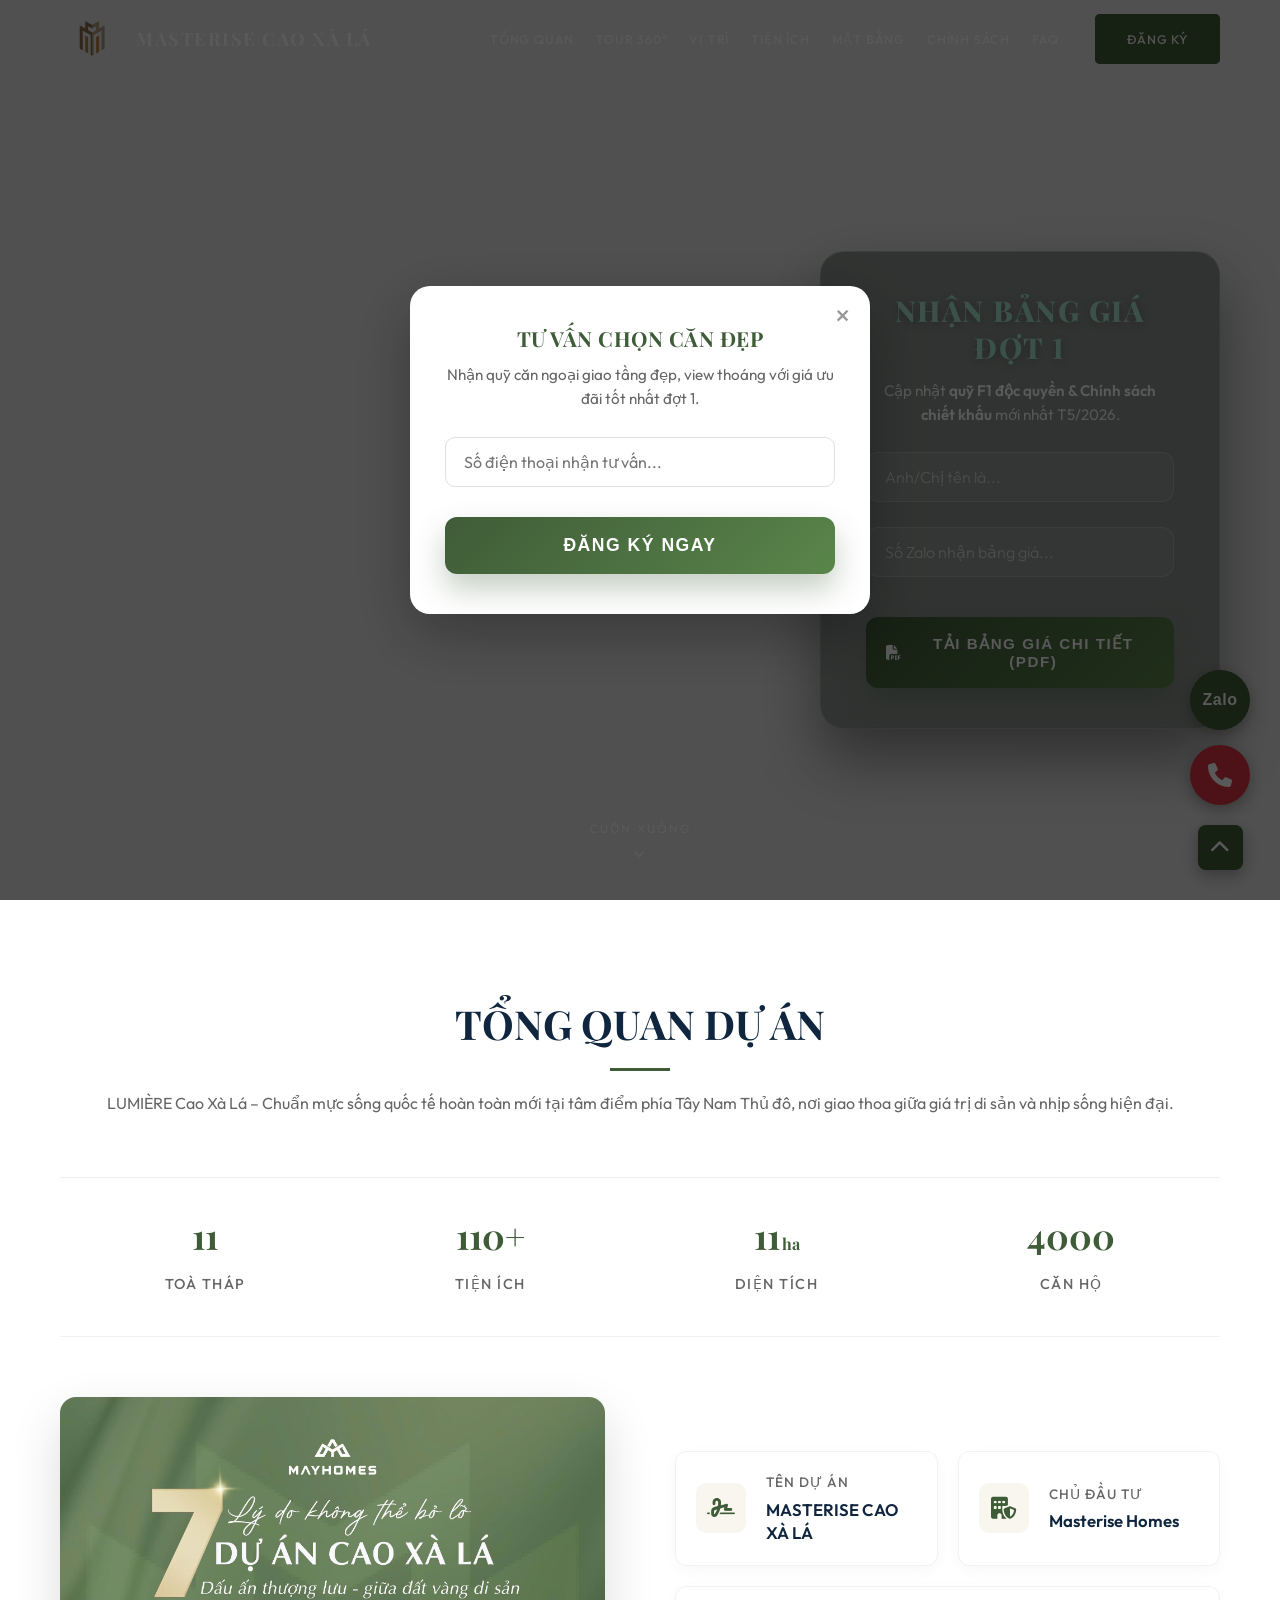
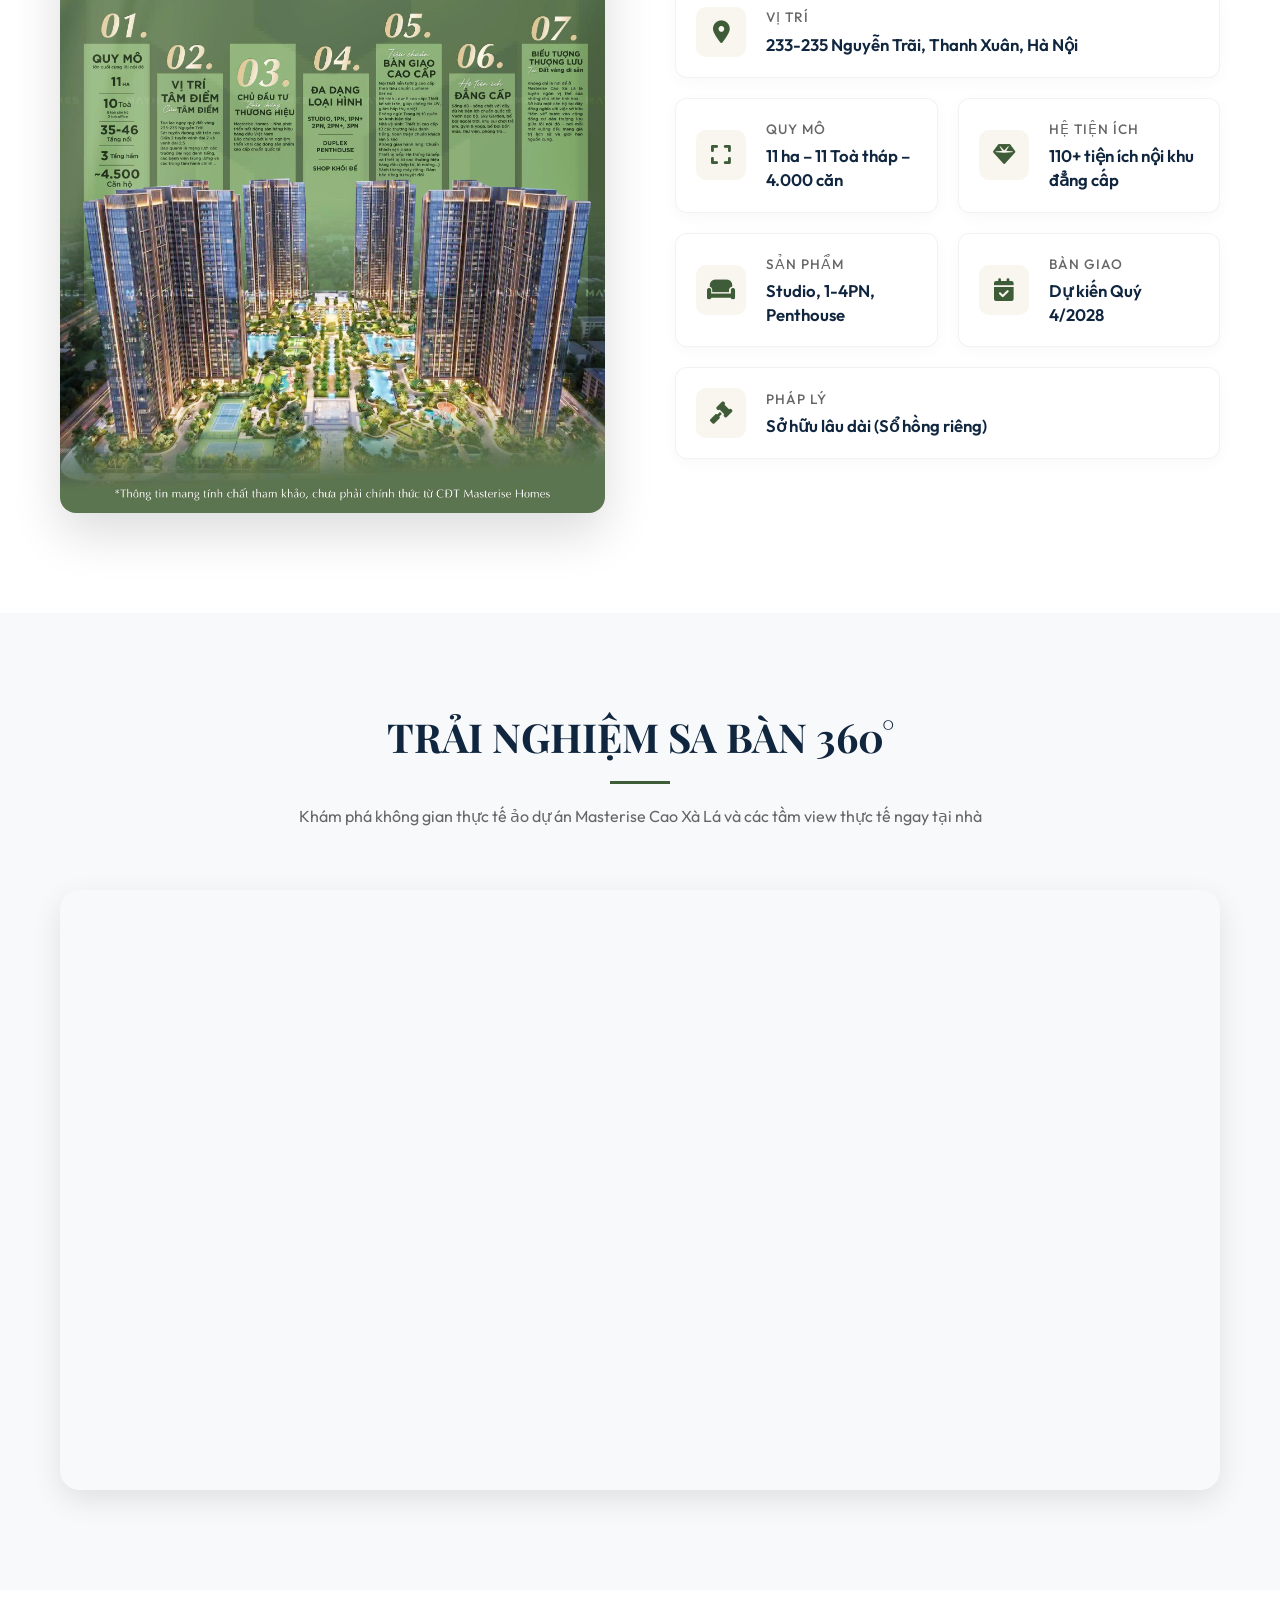
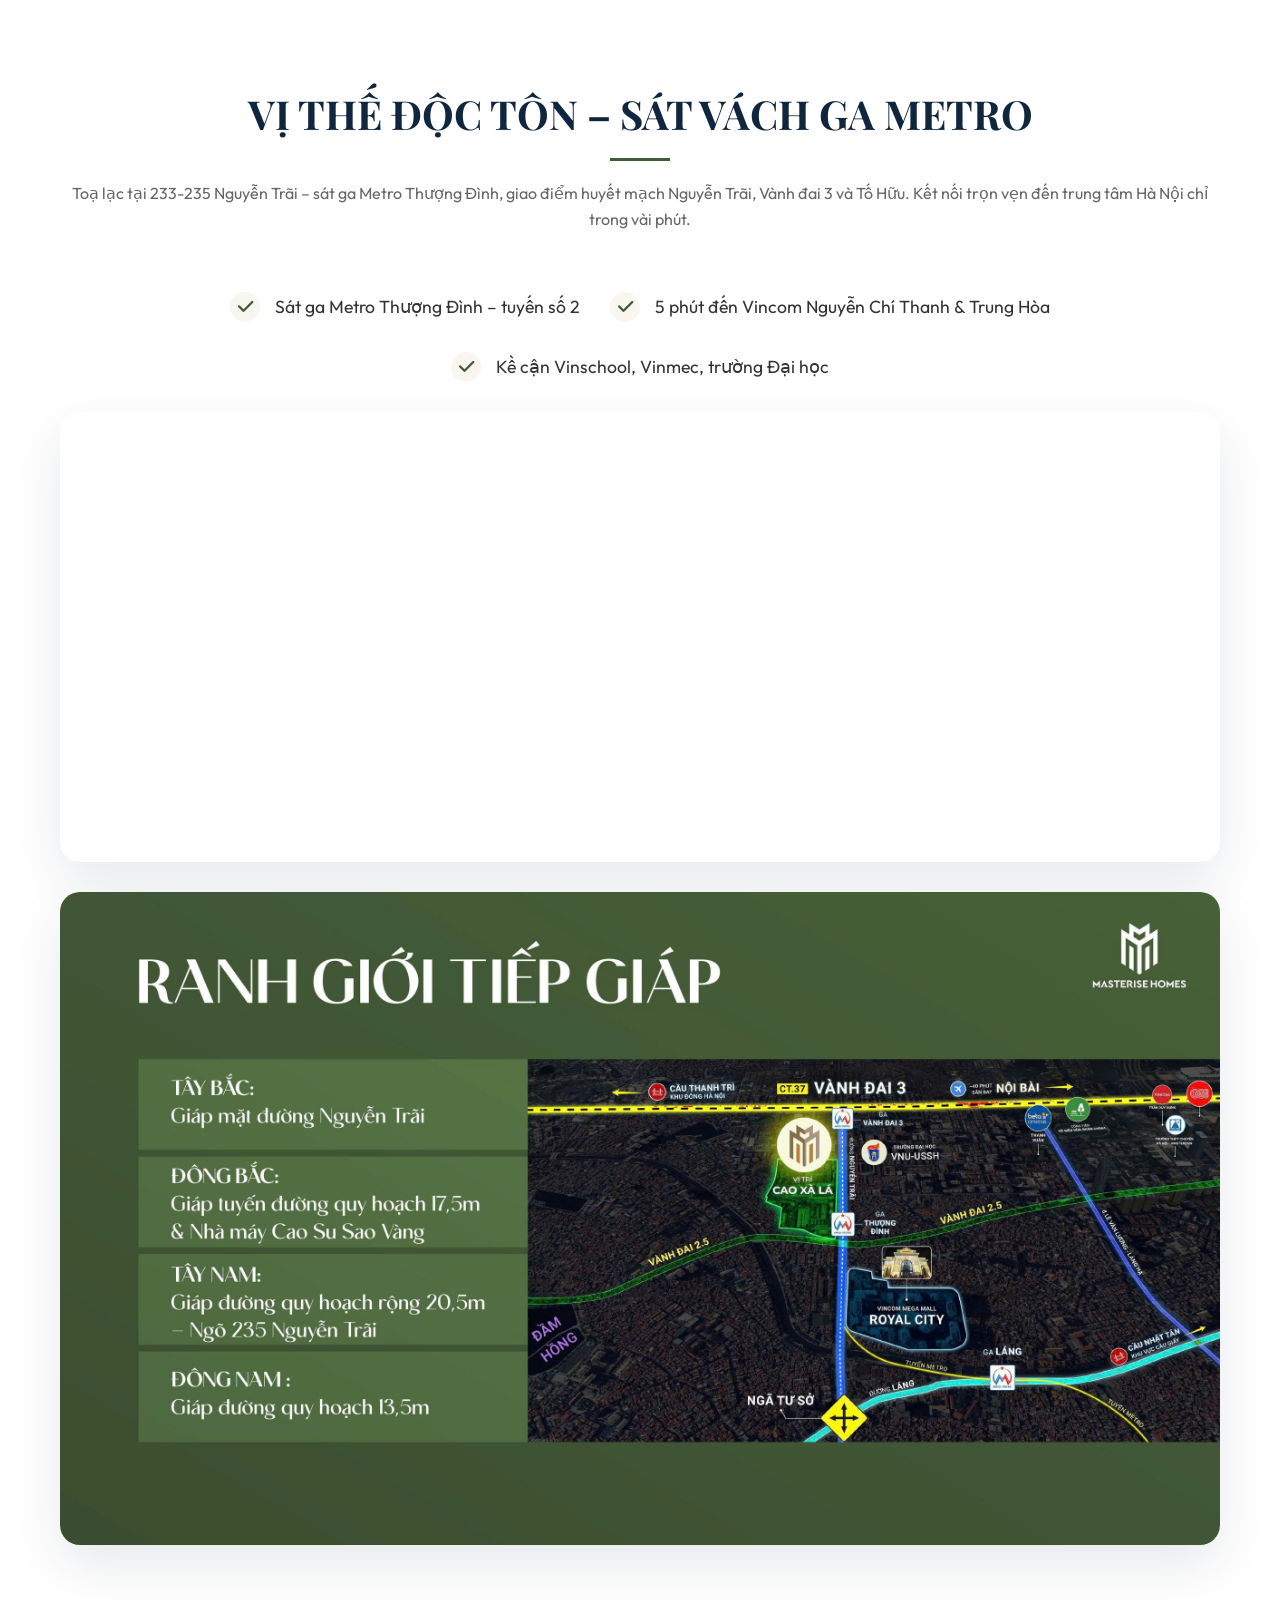
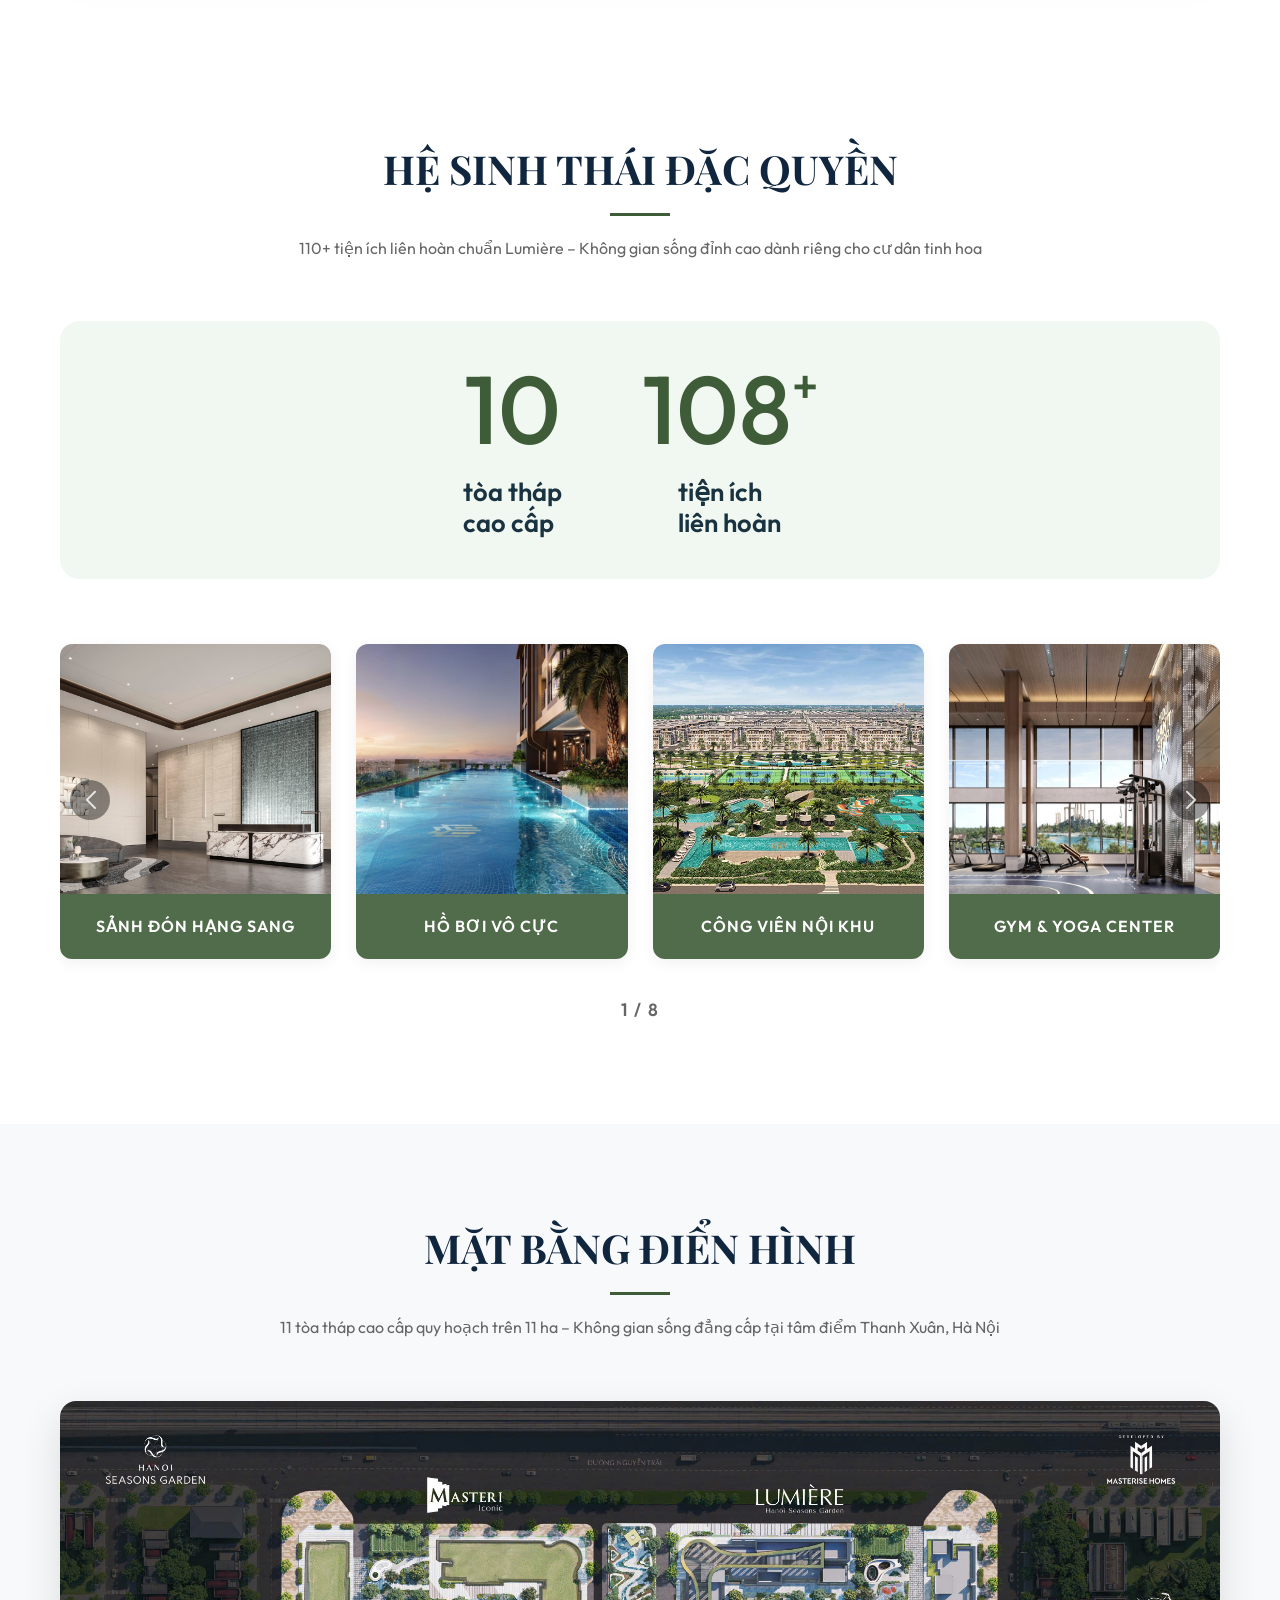
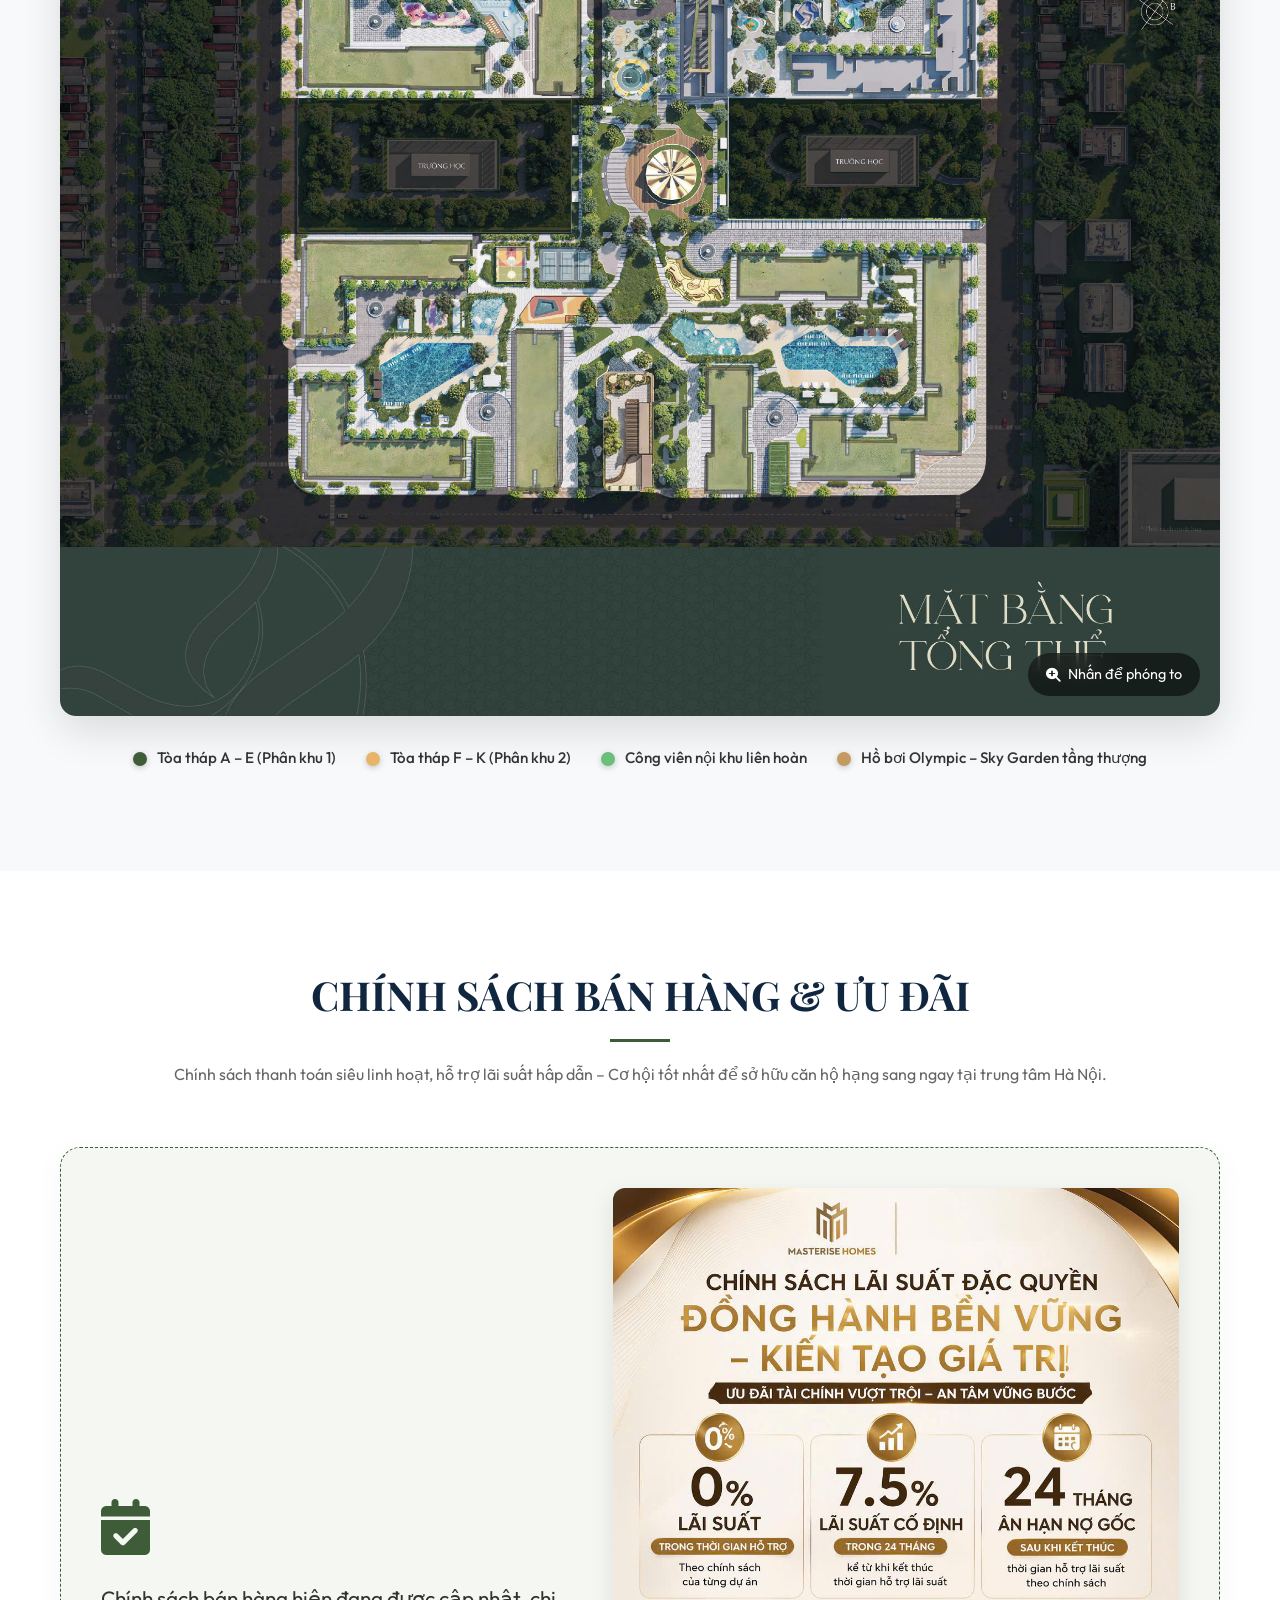
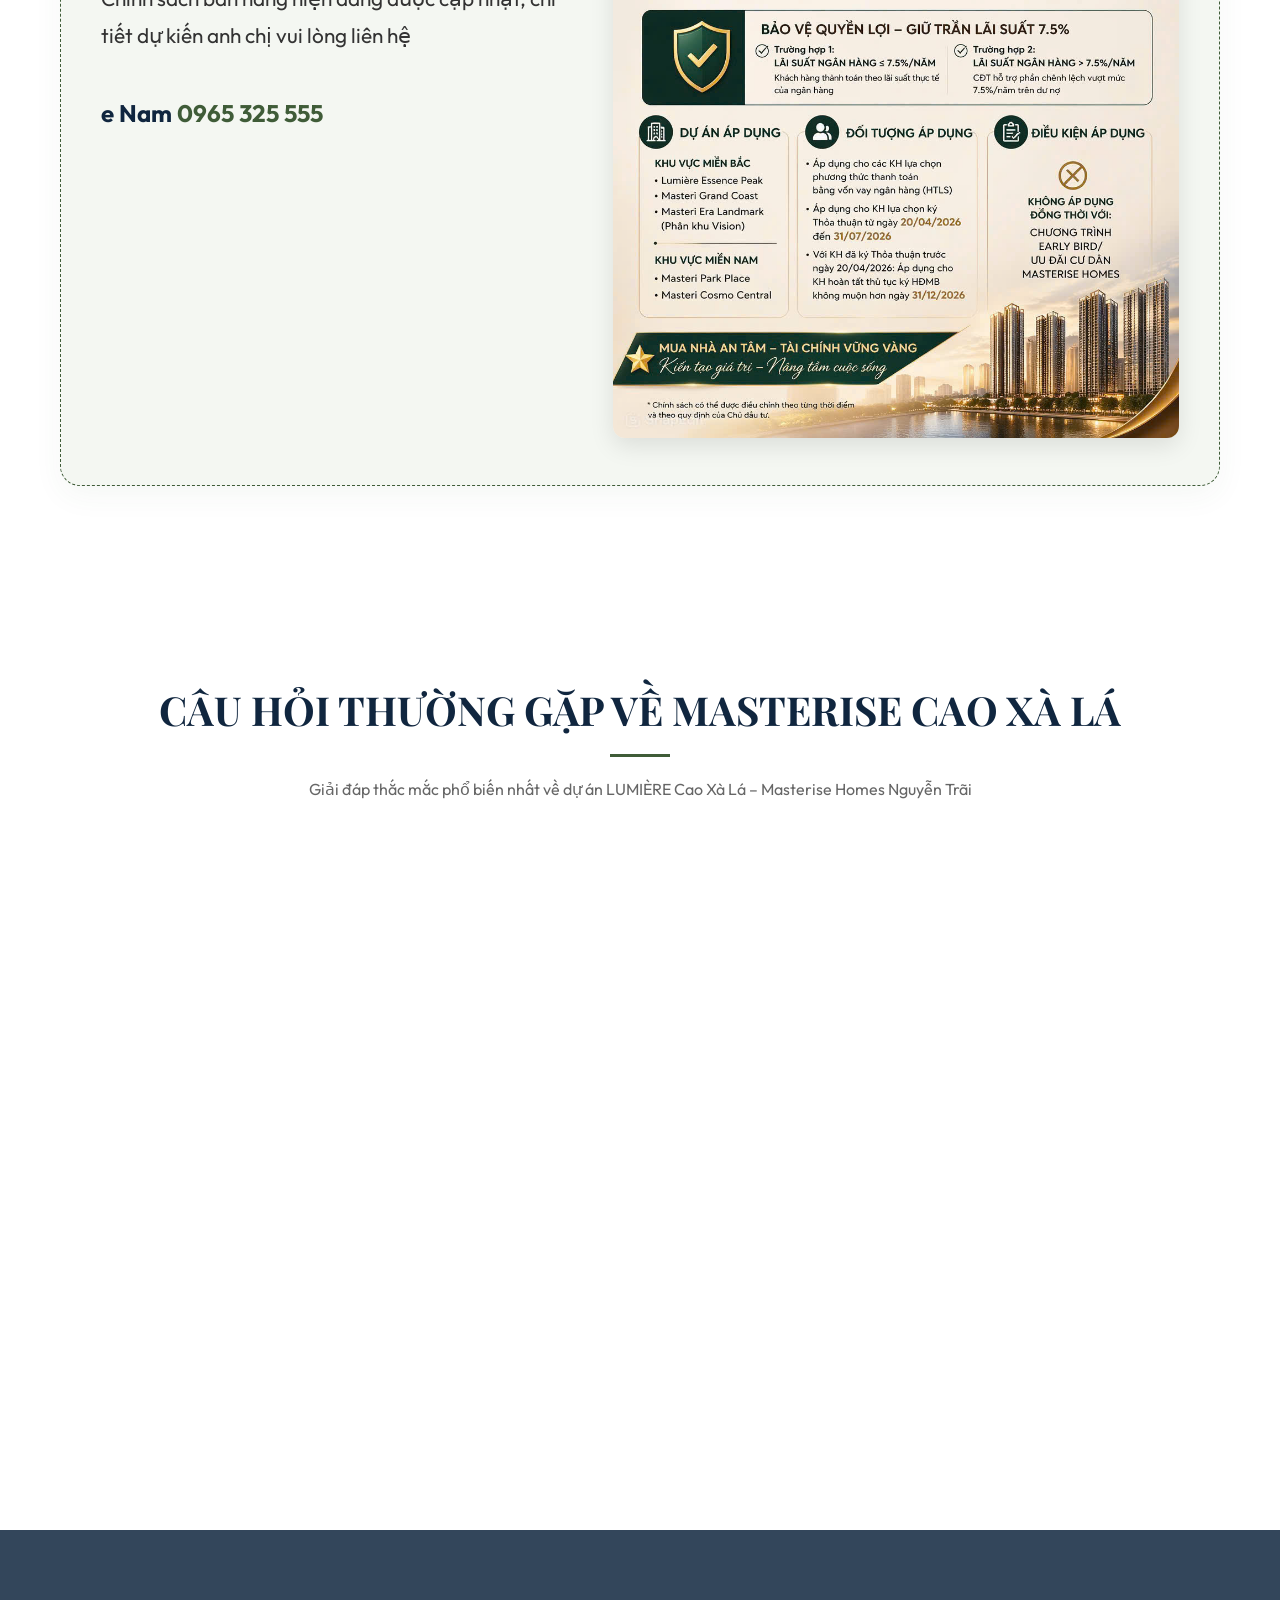
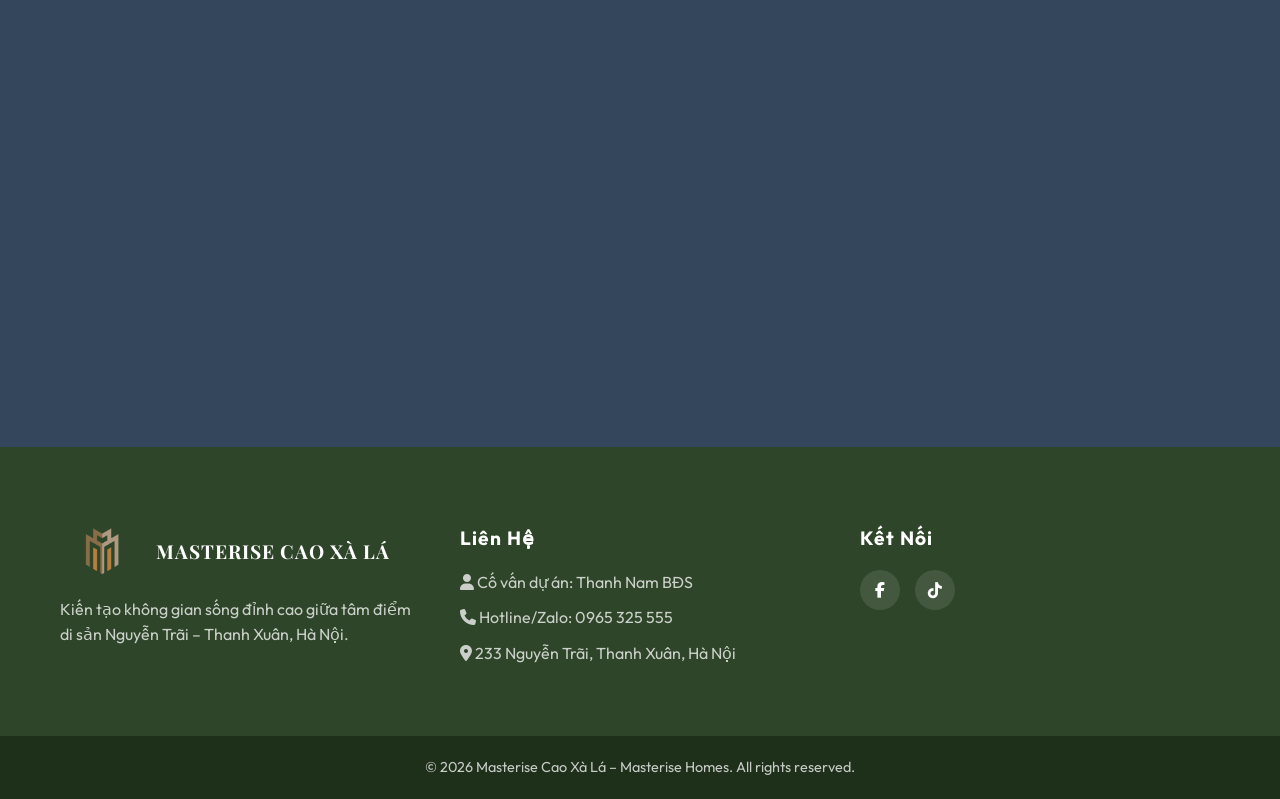
==== index.html @ 4f1a9285 "Update Kuula 360 link" ====
<!DOCTYPE html>
<html lang="vi">
<head>
    <meta charset="UTF-8">
    <meta name="viewport" content="width=device-width, initial-scale=1.0">
    <title>Masterise Cao Xà Lá | LUMIÈRE 233 Nguyễn Trãi – Bảng Giá & Mặt Bằng 2026</title>

    <!-- SEO Meta Tags -->
    <meta name="description" content="Masterise Cao Xà Lá (LUMIÈRE) – Căn hộ hạng sang 233 Nguyễn Trãi, Thanh Xuân, Hà Nội. 9 tòa tháp, 4.000+ căn hộ, 110+ tiện ích, sát ga Metro Thượng Đình. Giá từ 190 triệu/m². Nhận bảng giá & chính sách mới nhất T5/2026.">
    <meta name="keywords" content="masterise cao xà lá, lumiere cao xà lá, vinhomes cao xà lá, chung cư cao xà lá, 233 nguyễn trãi thanh xuân, căn hộ cao xà lá giá bán, masterise homes nguyễn trãi, masteri cao xà lá mặt bằng">
    <meta name="author" content="Thanh Nam BĐS">
    <meta name="robots" content="index, follow, max-image-preview:large, max-snippet:-1, max-video-preview:-1">
    <link rel="canonical" href="https://lumiere-cao-xa-la.vn/">

    <!-- Open Graph / Meta cho Zalo & Facebook -->
    <meta property="og:type" content="website">
    <meta property="og:url" content="https://lumiere-cao-xa-la.vn/">
    <meta property="og:title" content="Masterise Cao Xà Lá | LUMIÈRE 233 Nguyễn Trãi – Bảng Giá 2026">
    <meta property="og:description" content="Căn hộ hạng sang Masterise Homes tại 233 Nguyễn Trãi – Sát ga Metro Thượng Đình. 9 tòa tháp, 4.000+ căn, giá từ 190 triệu/m². Nhận bảng giá & quỹ căn ngoại giao mới nhất.">
    <meta property="og:image" content="https://lumiere-cao-xa-la.vn/og-masterise-cao-xa-la.jpg">
    <meta property="og:image:width" content="1200">
    <meta property="og:image:height" content="630">
    <meta property="og:locale" content="vi_VN">
    <meta property="og:site_name" content="Masterise Cao Xà Lá – LUMIÈRE Nguyễn Trãi">

    <!-- Twitter Card -->
    <meta name="twitter:card" content="summary_large_image">
    <meta name="twitter:title" content="Masterise Cao Xà Lá | LUMIÈRE 233 Nguyễn Trãi – Bảng Giá 2026">
    <meta name="twitter:description" content="Căn hộ hạng sang Masterise Homes tại 233 Nguyễn Trãi, Thanh Xuân. Nhận bảng giá & quỹ căn ngoại giao mới nhất.">

    <!-- Favicon -->
    <link rel="icon" type="image/png" href="Logo-Masterise-Homes-e1643183745703.png">
    <link rel="apple-touch-icon" href="Logo-Masterise-Homes-e1643183745703.png">

    <!-- Preconnect & Google Fonts -->
    <link rel="preconnect" href="https://fonts.googleapis.com">
    <link rel="preconnect" href="https://fonts.gstatic.com" crossorigin>
    <link rel="preconnect" href="https://cdnjs.cloudflare.com" crossorigin>
    <link href="https://fonts.googleapis.com/css2?family=Outfit:wght@300;400;500;600;700&family=Playfair+Display:wght@400;500;600;700&display=swap" rel="stylesheet">
    <link rel="stylesheet" href="https://cdnjs.cloudflare.com/ajax/libs/font-awesome/6.4.0/css/all.min.css" integrity="sha512-iecdLmaskl7CVkqkXNQ/ZH/XLlvWZOJyj7Yy7tcenmpD1ypASozpmT/E0iPtmFIB46ZmdtAc9eNBvH0H/ZpiBw==" crossorigin="anonymous" referrerpolicy="no-referrer">

    <!-- Swiper CSS -->
    <link rel="stylesheet" href="https://cdn.jsdelivr.net/npm/swiper@11/swiper-bundle.min.css">

    <!-- reCAPTCHA v3 (Replace YOUR_SITE_KEY) -->
    <script src="https://www.google.com/recaptcha/api.js?render=YOUR_SITE_KEY" defer></script>

    <!-- Structured Data: RealEstateListing -->
    <script type="application/ld+json">
    {
      "@context": "https://schema.org",
      "@type": "RealEstateListing",
      "name": "Masterise Cao Xà Lá – LUMIÈRE 233 Nguyễn Trãi",
      "description": "Dự án căn hộ hạng sang Masterise Homes tại 233-235 Nguyễn Trãi, Thanh Xuân, Hà Nội. 9 tòa tháp, 4.000+ căn hộ, 110+ tiện ích nội khu.",
      "url": "https://lumiere-cao-xa-la.vn/",
      "image": ["https://lumiere-cao-xa-la.vn/og-masterise-cao-xa-la.jpg"],
      "offers": {
        "@type": "AggregateOffer",
        "lowPrice": "3000000000",
        "highPrice": "25000000000",
        "priceCurrency": "VND",
        "availability": "https://schema.org/PreOrder",
        "seller": {
          "@type": "RealEstateAgent",
          "name": "Thanh Nam BĐS",
          "telephone": "+84965325555",
          "url": "https://lumiere-cao-xa-la.vn/"
        }
      },
      "address": {
        "@type": "PostalAddress",
        "streetAddress": "233-235 Nguyễn Trãi",
        "addressLocality": "Thanh Xuân",
        "addressRegion": "Hà Nội",
        "addressCountry": "VN"
      }
    }
    </script>

    <!-- Structured Data: Organization -->
    <script type="application/ld+json">
    {
      "@context": "https://schema.org",
      "@type": "RealEstateAgent",
      "name": "Thanh Nam BĐS",
      "url": "https://lumiere-cao-xa-la.vn/",
      "logo": "images/logo-header.png",
      "telephone": "+84965325555",
      "address": {
        "@type": "PostalAddress",
        "streetAddress": "233 Nguyễn Trãi",
        "addressLocality": "Thanh Xuân",
        "addressRegion": "Hà Nội",
        "addressCountry": "VN"
      },
      "sameAs": [
        "https://www.facebook.com/thanh.nam.7545",
        "https://www.tiktok.com/@thanhnambds123"
      ]
    }
    </script>

    <!-- Structured Data: BreadcrumbList -->
    <script type="application/ld+json">
    {
      "@context": "https://schema.org",
      "@type": "BreadcrumbList",
      "itemListElement": [
        {"@type": "ListItem", "position": 1, "name": "Trang Chủ", "item": "https://lumiere-cao-xa-la.vn/"},
        {"@type": "ListItem", "position": 2, "name": "Masterise Cao Xà Lá", "item": "https://lumiere-cao-xa-la.vn/#tong-quan"},
        {"@type": "ListItem", "position": 3, "name": "Bảng Giá", "item": "https://lumiere-cao-xa-la.vn/#chinh-sach"}
      ]
    }
    </script>

    <!-- Structured Data: FAQPage (SEO boost) -->
    <script type="application/ld+json">
    {
      "@context": "https://schema.org",
      "@type": "FAQPage",
      "mainEntity": [
        {
          "@type": "Question",
          "name": "Masterise Cao Xà Lá ở đâu?",
          "acceptedAnswer": {
            "@type": "Answer",
            "text": "Masterise Cao Xà Lá (LUMIÈRE) toạ lạc tại 233-235 Nguyễn Trãi, quận Thanh Xuân, Hà Nội – sát ga Metro Thượng Đình tuyến số 2."
          }
        },
        {
          "@type": "Question",
          "name": "Giá bán căn hộ Masterise Cao Xà Lá bao nhiêu?",
          "acceptedAnswer": {
            "@type": "Answer",
            "text": "Giá bán dự kiến Masterise Cao Xà Lá từ 190 – 250 triệu/m², tùy loại căn hộ, tầng cao và hướng view. Hỗ trợ vay ngân hàng lên tới 70-80% giá trị căn hộ, lãi suất 0% trong 24-30 tháng."
          }
        },
        {
          "@type": "Question",
          "name": "Chủ đầu tư Masterise Cao Xà Lá là ai?",
          "acceptedAnswer": {
            "@type": "Answer",
            "text": "Dự án do Masterise Homes phát triển – thương hiệu bất động sản thuộc Masterise Group, đơn vị phát triển các dự án cao cấp như Masteri Thảo Điền, Lumière Riverside, Masterise Waterfront."
          }
        },
        {
          "@type": "Question",
          "name": "Masterise Cao Xà Lá có bao nhiêu tòa tháp?",
          "acceptedAnswer": {
            "@type": "Answer",
            "text": "Dự án quy hoạch 9 tòa tháp cao 35-46 tầng trên tổng diện tích khoảng 11 ha, cung cấp hơn 4.000 căn hộ cao cấp từ Studio đến 4 phòng ngủ và Penthouse."
          }
        }
      ]
    }
    </script>

    <!-- Meta Pixel Code -->
    <script>
    !function(f,b,e,v,n,t,s)
    {if(f.fbq)return;n=f.fbq=function(){n.callMethod?
    n.callMethod.apply(n,arguments):n.queue.push(arguments)};
    if(!f._fbq)f._fbq=n;n.push=n;n.loaded=!0;n.version='2.0';
    n.queue=[];t=b.createElement(e);t.async=!0;
    t.src=v;s=b.getElementsByTagName(e)[0];
    s.parentNode.insertBefore(t,s)}(window, document,'script',
    'https://connect.facebook.net/en_US/fbevents.js');
    fbq('init', '162674877578890');
    fbq('track', 'PageView');
    </script>
    <noscript><img height="1" width="1" style="display:none"
    src="https://www.facebook.com/tr?id=162674877578890&ev=PageView&noscript=1"
    /></noscript>
    <!-- End Meta Pixel Code -->

    <link rel="stylesheet" href="style.css">
</head>
<body>
    <header class="header" id="header">
        <div class="nav-container container">
            <a href="#dang-ky" class="logo">
                <img src="images/logo-header.png" alt="Masterise Logo">
                MASTERISE CAO XÀ LÁ
            </a>
            <!-- Desktop nav -->
            <nav class="nav" id="desktop-nav">
                <ul class="nav">
                    <li><a href="#tong-quan">Tổng Quan</a></li>
                    <li><a href="#sa-ban-360">Tour 360°</a></li>
                    <li><a href="#vi-tri">Vị Trí</a></li>
                    <li><a href="#tien-ich">Tiện Ích</a></li>
                    <li><a href="#mat-bang">Mặt Bằng</a></li>
                    <li><a href="#chinh-sach">Chính Sách</a></li>
                    <li><a href="#faq">FAQ</a></li>
                    <li><a href="#dang-ky" class="btn-solid" style="margin-left: 15px;">Đăng Ký</a></li>
                </ul>
            </nav>
            <!-- Hamburger button (mobile only) -->
            <button class="hamburger" id="hamburger" aria-label="Menu">
                <span></span>
                <span></span>
                <span></span>
            </button>
        </div>

        <!-- Mobile drawer -->
        <div class="mobile-nav" id="mobile-nav">
            <ul>
                <li><a href="#tong-quan">Tổng Quan</a></li>
                <li><a href="#sa-ban-360">Tour 360°</a></li>
                <li><a href="#vi-tri">Vị Trí</a></li>
                <li><a href="#tien-ich">Tiện Ích</a></li>
                <li><a href="#mat-bang">Mặt Bằng</a></li>
                <li><a href="#chinh-sach">Chính Sách</a></li>
                <li><a href="#faq">FAQ</a></li>
                <li><a href="#dang-ky" class="btn-solid">Đăng Ký Ngay</a></li>
            </ul>
        </div>
    </header>

    <section class="hero" id="hero">
        <div class="hero-bg" style="background-image: url('images/anh nen 2.PNG');"></div>
        <div class="hero-overlay"></div>
        <div class="container">
            <div class="hero-content form-card">
                <h2 class="hero-cta-title reveal-up">Nhận Bảng Giá Đợt 1</h2>
                <p class="hero-sub-headline reveal-up delay-1">Cập nhật <strong>quỹ F1 độc quyền & Chính sách chiết khấu</strong> mới nhất T5/2026.</p>

                <form class="hero-form reveal-up delay-2" id="hero-form">
                    <input type="hidden" name="form_origin" value="Hero Section (Đầu trang)">
                    <input type="hidden" name="project" value="Cao Xà Lá">
                    <div class="form-group">
                        <input type="text" name="fullname" placeholder="Anh/Chị tên là..." minlength="2" maxlength="50" required>
                    </div>
                    <div class="form-group">
                        <input type="tel" name="phone" placeholder="Số Zalo nhận bảng giá..." pattern="(0|\+84)[3|5|7|8|9][0-9]{8}" maxlength="12" title="Vui lòng nhập số điện thoại Việt Nam hợp lệ (ví dụ: 0912345678)" required>
                    </div>
                    <button type="submit" class="btn-solid btn-full btn-shimmer"><i class="fa-solid fa-file-pdf"></i> TẢI BẢNG GIÁ CHI TIẾT (PDF)</button>
                </form>

                <div class="form-success" id="hero-success" style="display: none;">
                    <div class="success-icon"><i class="fa-solid fa-circle-check"></i></div>
                    <h3>Gửi thành công!</h3>
                    <p>Chào anh/chị, tài liệu đã sẵn sàng. Mời anh/chị nhấn nút bên dưới để xem ngay.</p>
                    <div class="success-actions">
                        <a href="vinhomes-galaxy.pdf" target="_blank" rel="noopener noreferrer" class="btn-solid btn-full"><i class="fa-solid fa-file-pdf"></i> TÀI LIỆU VINHOMES GALAXY</a>
                        <a href="tai-sao-chon-masterise.pdf" target="_blank" rel="noopener noreferrer" class="btn-solid btn-full"><i class="fa-solid fa-file-pdf"></i> TẠI SAO CHỌN MASTERISE?</a>
                        <a href="https://zalo.me/0965325555" target="_blank" rel="noopener noreferrer" class="btn-outline btn-full"><i class="fa-solid fa-comments"></i> CHAT ZALO TƯ VẤN</a>
                    </div>
                </div>
            </div>

            <div class="scroll-indicator">
                <span>Cuộn xuống</span>
                <i class="fa-solid fa-chevron-down"></i>
            </div>
        </div>
    </section>

    <!-- Tổng Quan -->
    <section class="section" id="tong-quan">
        <div class="container">
            <div class="section-header reveal-up">
                <h2>Tổng Quan Dự Án</h2>
                <div class="divider"></div>
                <p>LUMIÈRE Cao Xà Lá – Chuẩn mực sống quốc tế hoàn toàn mới tại tâm điểm phía Tây Nam Thủ đô, nơi giao thoa giữa giá trị di sản và nhịp sống hiện đại.</p>
            </div>

            <div class="spec-stats reveal-up delay-1">
                <div class="stat-item">
                    <span class="stat-num"><span class="counter" data-target="11">0</span></span>
                    <span class="stat-txt">Toà tháp</span>
                </div>
                <div class="stat-item">
                    <span class="stat-num"><span class="counter" data-target="110">0</span>+</span>
                    <span class="stat-txt">Tiện ích</span>
                </div>
                <div class="stat-item">
                    <span class="stat-num"><span class="counter" data-target="11">0</span><small>ha</small></span>
                    <span class="stat-txt">Diện tích</span>
                </div>
                <div class="stat-item">
                    <span class="stat-num"><span class="counter" data-target="4000">0</span></span>
                    <span class="stat-txt">Căn hộ</span>
                </div>
            </div>

            <div class="tq-layout">
                <!-- Cột trái: Ảnh phối cảnh -->
                <div class="tq-image reveal-left">
                    <div class="tq-img-main">
                        <img src="images/2.jpg" alt="Phối cảnh LUMIÈRE Cao Xà Lá">
                    </div>
                </div>

                <!-- Cột phải: Nội dung -->
                <div class="tq-content reveal-right">
                    <div class="overview-details">
                        <div class="spec-grid">
                            <div class="spec-card">
                                <div class="spec-icon"><i class="fa-solid fa-signature"></i></div>
                                <div class="spec-info">
                                    <span class="spec-label">Tên dự án</span>
                                    <span class="spec-value">MASTERISE CAO XÀ LÁ</span>
                                </div>
                            </div>
                            <div class="spec-card tq-hide-mobile">
                                <div class="spec-icon"><i class="fa-solid fa-building-shield"></i></div>
                                <div class="spec-info">
                                    <span class="spec-label">Chủ đầu tư</span>
                                    <span class="spec-value">Masterise Homes</span>
                                </div>
                            </div>
                            <div class="spec-card full-width">
                                <div class="spec-icon"><i class="fa-solid fa-location-dot"></i></div>
                                <div class="spec-info">
                                    <span class="spec-label">Vị trí</span>
                                    <span class="spec-value">233-235 Nguyễn Trãi, Thanh Xuân, Hà Nội</span>
                                </div>
                            </div>
                            <div class="spec-card">
                                <div class="spec-icon"><i class="fa-solid fa-expand"></i></div>
                                <div class="spec-info">
                                    <span class="spec-label">Quy mô</span>
                                    <span class="spec-value">11 ha – 11 Toà tháp – 4.000 căn</span>
                                </div>
                            </div>
                            <div class="spec-card">
                                <div class="spec-icon"><i class="fa-solid fa-gem"></i></div>
                                <div class="spec-info">
                                    <span class="spec-label">Hệ tiện ích</span>
                                    <span class="spec-value">110+ tiện ích nội khu đẳng cấp</span>
                                </div>
                            </div>
                            <div class="spec-card tq-hide-mobile">
                                <div class="spec-icon"><i class="fa-solid fa-couch"></i></div>
                                <div class="spec-info">
                                    <span class="spec-label">Sản phẩm</span>
                                    <span class="spec-value">Studio, 1-4PN, Penthouse</span>
                                </div>
                            </div>
                            <div class="spec-card">
                                <div class="spec-icon"><i class="fa-solid fa-calendar-check"></i></div>
                                <div class="spec-info">
                                    <span class="spec-label">Bàn giao</span>
                                    <span class="spec-value">Dự kiến Quý 4/2028</span>
                                </div>
                            </div>
                            <div class="spec-card full-width tq-hide-mobile">
                                <div class="spec-icon"><i class="fa-solid fa-gavel"></i></div>
                                <div class="spec-info">
                                    <span class="spec-label">Pháp lý</span>
                                    <span class="spec-value">Sở hữu lâu dài (Sổ hồng riêng)</span>
                                </div>
                            </div>
                        </div>
                    </div>
                </div>
            </div>
        </div>
    </section>

    <!-- Sa Bàn 360 -->
    <section class="section bg-gray" id="sa-ban-360">
        <div class="container">
            <div class="section-header reveal-up">
                <h2>Trải Nghiệm Sa Bàn 360°</h2>
                <div class="divider"></div>
                <p>Khám phá không gian thực tế ảo dự án Masterise Cao Xà Lá và các tầm view thực tế ngay tại nhà</p>
            </div>
            
            <div class="virtual-tour-wrapper reveal-up delay-1">
                <iframe src="https://kuula.co/share/LYjcR?logo=1&info=1&fs=1&vr=1&sd=1&thumbs=1" allow="xr-spatial-tracking; gyroscope; accelerometer; fullscreen" allowfullscreen="true" scrolling="no"></iframe>
            </div>
        </div>
    </section>

    <!-- Vị Trí -->
    <section class="section" id="vi-tri">
        <div class="container">
            <div class="section-header reveal-up">
                <h2>Vị Thế Độc Tôn – Sát Vách Ga Metro</h2>
                <div class="divider"></div>
                <p>Toạ lạc tại 233-235 Nguyễn Trãi – sát ga Metro Thượng Đình, giao điểm huyết mạch Nguyễn Trãi, Vành đai 3 và Tố Hữu. Kết nối trọn vẹn đến trung tâm Hà Nội chỉ trong vài phút.</p>
            </div>

            <ul class="feature-list horizontal-list reveal-up">
                <li><i class="fa-solid fa-check"></i> Sát ga Metro Thượng Đình – tuyến số 2</li>
                <li><i class="fa-solid fa-check"></i> 5 phút đến Vincom Nguyễn Chí Thanh & Trung Hòa</li>
                <li><i class="fa-solid fa-check"></i> Kề cận Vinschool, Vinmec, trường Đại học</li>
            </ul>

            <div class="image-map-wrapper reveal-up">
                <iframe src="https://www.google.com/maps?q=233+Nguyễn+Trãi+Thanh+Xuân+Hà+Nội&output=embed" allowfullscreen="" loading="lazy" sandbox="allow-scripts allow-same-origin allow-popups" referrerpolicy="no-referrer-when-downgrade"></iframe>
            </div>

            <div class="image-map-wrapper reveal-up">
                <img src="images/ranh-gioi-tiep-giap.jpg" alt="Ranh giới tiếp giáp – LUMIÈRE Cao Xà Lá" loading="lazy">
            </div>
        </div>
    </section>

    <!-- Tiện Ích -->
    <section class="section" id="tien-ich">
        <div class="container">
            <div class="section-header reveal-up">
                <h2>Hệ Sinh Thái Đặc Quyền</h2>
                <div class="divider"></div>
                <p>110+ tiện ích liên hoàn chuẩn Lumière – Không gian sống đỉnh cao dành riêng cho cư dân tinh hoa</p>
            </div>

            <div class="amenity-stats reveal-up delay-1">
                <div class="stat-item">
                    <div class="stat-number"><span class="counter" data-target="11">0</span></div>
                    <div class="stat-label">tòa tháp<br>cao cấp</div>
                </div>
                <div class="stat-item">
                    <div class="stat-number"><span class="counter" data-target="110">0</span><span class="plus">+</span></div>
                    <div class="stat-label">tiện ích<br>liên hoàn</div>
                </div>
            </div>

            <div class="amenities-slider-wrapper reveal-up delay-2">
                <div class="swiper amenitiesSwiper">
                    <div class="swiper-wrapper">
                        <div class="swiper-slide">
                            <div class="am-card">
                                <img src="images/tien-ich-1.jpg" alt="Sảnh Đón Hạng Sang" loading="lazy">
                                <div class="am-caption">SẢNH ĐÓN HẠNG SANG</div>
                            </div>
                        </div>
                        <div class="swiper-slide">
                            <div class="am-card">
                                <img src="images/tien-ich-2.jpg" alt="Hồ Bơi Vô Cực" loading="lazy">
                                <div class="am-caption">HỒ BƠI VÔ CỰC</div>
                            </div>
                        </div>
                        <div class="swiper-slide">
                            <div class="am-card">
                                <img src="images/tien-ich-3.jpg" alt="Công Viên Nội Khu" loading="lazy">
                                <div class="am-caption">CÔNG VIÊN NỘI KHU</div>
                            </div>
                        </div>
                        <div class="swiper-slide">
                            <div class="am-card">
                                <img src="images/tien-ich-4.jpg" alt="Gym & Yoga Center" loading="lazy">
                                <div class="am-caption">GYM & YOGA CENTER</div>
                            </div>
                        </div>
                        <div class="swiper-slide">
                            <div class="am-card">
                                <img src="images/tien-ich-5.jpg" alt="Khu Vui Chơi Trẻ Em" loading="lazy">
                                <div class="am-caption">KHU VUI CHƠI TRẺ EM</div>
                            </div>
                        </div>
                        <div class="swiper-slide">
                            <div class="am-card">
                                <img src="images/tien-ich-6.jpg" alt="Khu Thương Mại" loading="lazy">
                                <div class="am-caption">KHU THƯƠNG MẠI</div>
                            </div>
                        </div>
                        <div class="swiper-slide">
                            <div class="am-card">
                                <img src="images/tien-ich-7.jpg" alt="Business Lounge" loading="lazy">
                                <div class="am-caption">BUSINESS LOUNGE</div>
                            </div>
                        </div>
                        <div class="swiper-slide">
                            <div class="am-card">
                                <img src="images/tien-ich-8.jpg" alt="Sky Garden" loading="lazy">
                                <div class="am-caption">SKY GARDEN</div>
                            </div>
                        </div>
                    </div>

                    <!-- Navigation arrows -->
                    <div class="swiper-button-next am-nav-next"></div>
                    <div class="swiper-button-prev am-nav-prev"></div>
                </div>
                <!-- Pagination (Fraction) -->
                <div class="swiper-pagination am-pagination"></div>
            </div>
         </div>
    </section>

    <!-- Mặt Bằng Tổng Thể -->
    <section class="section bg-gray" id="mat-bang">
        <div class="container">
            <div class="section-header reveal-up">
                <h2>Mặt Bằng Điển Hình</h2>
                <div class="divider"></div>
                <p>11 tòa tháp cao cấp quy hoạch trên 11 ha – Không gian sống đẳng cấp tại tâm điểm Thanh Xuân, Hà Nội</p>
            </div>
            <div class="mat-bang-wrapper reveal-up delay-1">
                <div class="mat-bang-img-container">
                    <img src="images/matbangtongthe.jpg" alt="Mặt Bằng LUMIÈRE Cao Xà Lá" id="mat-bang-img" loading="lazy">
                    <div class="mat-bang-zoom-hint">
                        <i class="fa-solid fa-magnifying-glass-plus"></i>
                        <span>Nhấn để phóng to</span>
                    </div>
                </div>
                <div class="mat-bang-tags reveal-up delay-2">
                    <div class="mb-tag">
                        <div class="mb-tag-dot" style="background:#3f5c38;"></div>
                        <span>Tòa tháp A – E (Phân khu 1)</span>
                    </div>
                    <div class="mb-tag">
                        <div class="mb-tag-dot" style="background:#e8b46a;"></div>
                        <span>Tòa tháp F – K (Phân khu 2)</span>
                    </div>
                    <div class="mb-tag">
                        <div class="mb-tag-dot" style="background:#6abf7b;"></div>
                        <span>Công viên nội khu liên hoàn</span>
                    </div>
                    <div class="mb-tag">
                        <div class="mb-tag-dot" style="background:#c39b62;"></div>
                        <span>Hồ bơi Olympic – Sky Garden tầng thượng</span>
                    </div>
                </div>
            </div>
        </div>
    </section>

    <!-- Lightbox overlay -->
    <div id="mb-lightbox" class="mb-lightbox" onclick="this.style.display='none'">
        <span class="mb-lightbox-close">&times;</span>
        <img src="images/matbangtongthe.jpg" alt="Mặt Bằng Phóng To" loading="lazy">
    </div>

    <!-- Chính Sách Bán Hàng -->
    <section class="section" id="chinh-sach">
        <div class="container">
            <div class="section-header reveal-up">
                <h2>Chính Sách Bán Hàng & Ưu Đãi</h2>
                <div class="divider"></div>
                <p>Chính sách thanh toán siêu linh hoạt, hỗ trợ lãi suất hấp dẫn – Cơ hội tốt nhất để sở hữu căn hộ hạng sang ngay tại trung tâm Hà Nội.</p>
            </div>

            <div class="policy-wrapper reveal-up delay-1">
                <div class="policy-content">
                    <i class="fa-solid fa-calendar-check policy-icon"></i>
                    <p class="policy-text">
                        Chính sách bán hàng hiện đang được cập nhật, chi tiết dự kiến anh chị vui lòng liên hệ <br><br>
                        <strong class="policy-contact">e Nam <a href="tel:0965325555">0965 325 555</a></strong>
                    </p>
                </div>
                <div class="policy-image">
                    <img src="images/CSBH.jpg" alt="Chính sách bán hàng" loading="lazy">
                </div>
            </div>
        </div>
    </section>

    <!-- FAQ Section (SEO Content) -->
    <section class="section" id="faq">
        <div class="container">
            <div class="section-header reveal-up">
                <h2>Câu Hỏi Thường Gặp Về Masterise Cao Xà Lá</h2>
                <div class="divider"></div>
                <p>Giải đáp thắc mắc phổ biến nhất về dự án LUMIÈRE Cao Xà Lá – Masterise Homes Nguyễn Trãi</p>
            </div>

            <div class="faq-list reveal-up delay-1">
                <details class="faq-item" open>
                    <summary class="faq-question"><i class="fa-solid fa-circle-question"></i> Masterise Cao Xà Lá ở đâu?</summary>
                    <div class="faq-answer">
                        <p>Masterise Cao Xà Lá (tên thương mại: LUMIÈRE) toạ lạc tại <strong>233-235 Nguyễn Trãi, quận Thanh Xuân, Hà Nội</strong> – ngay sát ga Metro Thượng Đình tuyến số 2. Dự án nằm trên khu đất vàng của 3 nhà máy lịch sử Cao su Sao Vàng – Xà phòng Hà Nội – Thuốc lá Thăng Long (Cao – Xà – Lá).</p>
                    </div>
                </details>
                <details class="faq-item">
                    <summary class="faq-question"><i class="fa-solid fa-circle-question"></i> Giá bán căn hộ Masterise Cao Xà Lá bao nhiêu?</summary>
                    <div class="faq-answer">
                        <p>Giá bán dự kiến <strong>từ 190 – 250 triệu/m²</strong>, tuỳ loại căn hộ, tầng cao và hướng view. Chính sách hỗ trợ: vay ngân hàng lên tới 70-80% giá trị căn hộ, lãi suất 0% trong 24-30 tháng, ân hạn nợ gốc lên đến 36 tháng.</p>
                    </div>
                </details>
                <details class="faq-item">
                    <summary class="faq-question"><i class="fa-solid fa-circle-question"></i> Chủ đầu tư Masterise Cao Xà Lá là ai?</summary>
                    <div class="faq-answer">
                        <p>Dự án do <strong>Masterise Homes</strong> phát triển – thương hiệu bất động sản uy tín thuộc Masterise Group, đơn vị đứng sau các dự án đẳng cấp: Masteri Thảo Điền, Lumière Riverside, Masterise Waterfront Ocean Park, Grand Marina Saigon.</p>
                    </div>
                </details>
                <details class="faq-item">
                    <summary class="faq-question"><i class="fa-solid fa-circle-question"></i> Dự án có bao nhiêu tòa tháp và căn hộ?</summary>
                    <div class="faq-answer">
                        <p>Masterise Cao Xà Lá quy hoạch <strong>9 tòa tháp cao 35-46 tầng</strong> trên tổng diện tích khoảng 11 ha, cung cấp hơn <strong>4.000 căn hộ cao cấp</strong> gồm: Studio, 1PN, 2PN, 3PN, 4PN và Penthouse. Bàn giao dự kiến Quý 4/2028.</p>
                    </div>
                </details>
                <details class="faq-item">
                    <summary class="faq-question"><i class="fa-solid fa-circle-question"></i> Pháp lý dự án Cao Xà Lá như thế nào?</summary>
                    <div class="faq-answer">
                        <p>Dự án có pháp lý <strong>sở hữu lâu dài (Sổ hồng riêng)</strong>. Hà Nội đã cho phép Masterise Homes bán gần 4.000 căn hộ cho cả người Việt Nam và người nước ngoài.</p>
                    </div>
                </details>
            </div>
        </div>
    </section>

    <!-- CTA Form -->
    <section class="section cta-section" id="dang-ky" style="background-image: url('images/6D45EC47-F3E1-4F0F-BBD0-748714BD6C14.JPEG');">
        <div class="container">
            <div class="cta-box reveal-up">
                <div class="cta-text">
                    <h2>Nhận Trọn Bộ Tài Liệu & Bảng Giá Gốc</h2>
                    <p>Cập nhật <strong>quỹ F1 độc quyền & Chính sách chiết khấu</strong> mới nhất T5/2026.</p>
                </div>
                <form class="cta-form" id="footer-form">
                    <input type="hidden" name="form_origin" value="CTA Section (Cuối trang)">
                    <input type="hidden" name="project" value="Cao Xà Lá">
                    <input type="text" name="fullname" placeholder="Anh/Chị tên là..." minlength="2" maxlength="50" required>
                    <input type="tel" name="phone" placeholder="Số Zalo nhận bảng giá..." pattern="(0|\+84)[3|5|7|8|9][0-9]{8}" maxlength="12" title="Vui lòng nhập số điện thoại Việt Nam hợp lệ (ví dụ: 0912345678)" required>
                    <button type="submit" class="btn-solid btn-large btn-shimmer"><i class="fa-solid fa-file-pdf"></i> TẢI BẢNG GIÁ CHI TIẾT (PDF)</button>
                </form>

                <div class="form-success" id="footer-success" style="display: none;">
                    <div class="success-icon"><i class="fa-solid fa-circle-check"></i></div>
                    <h3>Đăng ký thành công!</h3>
                    <p>Mời anh/chị nhấn nút bên dưới để nhận tài liệu chi tiết.</p>
                    <div class="success-actions">
                        <a href="vinhomes-galaxy.pdf" target="_blank" class="btn-solid btn-full"><i class="fa-solid fa-file-pdf"></i> TÀI LIỆU VINHOMES GALAXY</a>
                        <a href="tai-sao-chon-masterise.pdf" target="_blank" class="btn-solid btn-full"><i class="fa-solid fa-file-pdf"></i> TẠI SAO CHỌN MASTERISE?</a>
                        <a href="https://zalo.me/0965325555" target="_blank" class="btn-outline btn-full"><i class="fa-brands fa-whatsapp"></i> CHAT ZALO</a>
                    </div>
                </div>
            </div>
        </div>
    </section>

    <footer class="footer" role="contentinfo">
        <div class="container footer-content">
            <div class="footer-col footer-brand">
                <div class="footer-logo-wrapper" style="display: flex; align-items: center; gap: 12px; margin-bottom: 20px;">
                    <img src="images/logo-footer.png" alt="LUMIÈRE Cao Xà Lá Logo" class="footer-logo-img" style="margin-bottom: 0; max-height: 50px;">
                    <span style="font-family: 'Playfair Display', serif; font-size: 1.2rem; font-weight: 700; color: #fff; letter-spacing: 1px;">MASTERISE CAO XÀ LÁ</span>
                </div>
                <p>Kiến tạo không gian sống đỉnh cao giữa tâm điểm di sản Nguyễn Trãi – Thanh Xuân, Hà Nội.</p>
            </div>
            <div class="footer-col">
                <h3>Liên Hệ</h3>
                <p><i class="fa-solid fa-user"></i> Cố vấn dự án: Thanh Nam BĐS</p>
                <p><i class="fa-solid fa-phone"></i> Hotline/Zalo: 0965 325 555</p>
                <p><i class="fa-solid fa-location-dot"></i> 233 Nguyễn Trãi, Thanh Xuân, Hà Nội</p>
            </div>
            <div class="footer-col social-col">
                <h3>Kết Nối</h3>
                <div class="social-links">
                    <a href="https://www.facebook.com/thanh.nam.7545" target="_blank" rel="noopener noreferrer"><i class="fa-brands fa-facebook-f"></i></a>
                    <a href="https://www.tiktok.com/@thanhnambds123" target="_blank" rel="noopener noreferrer"><i class="fa-brands fa-tiktok"></i></a>
                </div>
            </div>
        </div>
        <div class="footer-bottom">
            <p>&copy; 2026 Masterise Cao Xà Lá – Masterise Homes. All rights reserved.</p>
        </div>
    </footer>

    <!-- Floating Contact Buttons -->
    <div class="floating-contact">
        <a href="https://zalo.me/0965325555" class="float-btn float-zalo" target="_blank" rel="noopener noreferrer">
            <span class="zalo-text">Zalo</span>
        </a>
        <a href="tel:0965325555" class="float-btn float-hotline">
            <i class="fa-solid fa-phone"></i>
        </a>
        <a href="#" class="float-btn float-top" id="backToTop" aria-label="Lên đầu trang">
            <i class="fa-solid fa-chevron-up"></i>
        </a>
    </div>

    <!-- Auto Popup (hiện khi cuộn 50%) -->
    <div class="modal-overlay" id="autoPopup" style="display: none;">
        <div class="modal-content">
            <span class="modal-close" id="popupClose">&times;</span>
            <h2>TƯ VẤN CHỌN CĂN ĐẸP</h2>
            <p>Nhận quỹ căn ngoại giao tầng đẹp, view thoáng với giá ưu đãi tốt nhất đợt 1.</p>
            <form id="popup-form">
                <div class="form-group">
                    <input type="tel" name="phone" placeholder="Số điện thoại nhận tư vấn..." pattern="(0|\+84)[3|5|7|8|9][0-9]{8}" maxlength="12" title="Vui lòng nhập số điện thoại Việt Nam hợp lệ (ví dụ: 0912345678)" required>
                </div>
                <button type="submit" class="btn-solid btn-full btn-shimmer">ĐĂNG KÝ NGAY</button>
            </form>
            <div class="form-success" id="popup-success" style="display: none;">
                <div class="success-icon"><i class="fa-solid fa-circle-check"></i></div>
                <p>Cảm ơn anh/chị! Chuyên viên sẽ liên hệ trong ít phút.</p>
            </div>
        </div>
    </div>

    <!-- Swiper JS -->
    <script src="https://cdn.jsdelivr.net/npm/swiper@11/swiper-bundle.min.js"></script>
    <script src="script.js"></script>
</body>
</html>
---- style.css ----
:root {
    --primary: #3f5c38; /* Masterise Forest Green */
    --primary-dark: #2e4529;
    --secondary: #10263f; /* Deep Navy */
    --text-main: #333333;
    --text-muted: #666666;
    --bg-light: #f8f9fa;
    --bg-white: #ffffff;
    --transition: all 0.3s cubic-bezier(0.25, 0.8, 0.25, 1);
    --glass-bg: rgba(255, 255, 255, 0.85);
    --glass-border: rgba(255, 255, 255, 0.2);
    --glass-shadow: 0 8px 32px rgba(0, 0, 0, 0.05);
}

* { margin: 0; padding: 0; box-sizing: border-box; }

html {
    scroll-behavior: smooth;
}

body {
    font-family: 'Outfit', sans-serif;
    color: var(--text-main);
    line-height: 1.6;
    overflow-x: hidden;
}

h1, h2, h3, h4, h5, h6 {
    font-family: 'Playfair Display', serif;
    color: var(--secondary);
    line-height: 1.2;
}

a { text-decoration: none; color: inherit; }
ul { list-style: none; }

.container {
    width: 100%;
    max-width: 1200px;
    margin: 0 auto;
    padding: 0 20px;
}

/* Typography Overrides */
.divider {
    height: 3px;
    width: 60px;
    background: var(--primary);
    margin: 20px auto;
}
.divider.align-left { margin-left: 0; }

/* Header */
.header {
    position: fixed;
    top: 0; left: 0; width: 100%;
    z-index: 1000;
    transition: var(--transition);
    padding: 20px 0;
}

.header.scrolled {
    padding: 10px 0;
    background: var(--glass-bg);
    backdrop-filter: blur(10px);
    -webkit-backdrop-filter: blur(10px);
    border-bottom: 1px solid var(--glass-border);
    box-shadow: var(--glass-shadow);
}

.nav-container {
    display: flex;
    justify-content: space-between;
    align-items: center;
    position: relative;
}

/* Keep old selector for safety */
.header .container {
    display: flex;
    justify-content: space-between;
    align-items: center;
}

.logo {
    display: flex;
    align-items: center;
    gap: 12px;
    font-family: 'Playfair Display', serif;
    font-size: 1.15rem;
    font-weight: 700;
    color: #fff;
    text-transform: uppercase;
    letter-spacing: 1.5px;
    white-space: nowrap;
    flex-shrink: 0;
}
.logo img {
    height: 38px;
    width: auto;
    object-fit: contain;
    flex-shrink: 0;
}
.header.scrolled .logo { color: var(--secondary); }

.nav ul {
    display: flex;
    align-items: center;
    gap: 22px;
    flex-wrap: nowrap;
    white-space: nowrap;
}

.nav a {
    color: rgba(255,255,255,0.9);
    font-weight: 500;
    text-transform: uppercase;
    font-size: 12.5px;
    letter-spacing: 0.8px;
    position: relative;
    transition: var(--transition);
    white-space: nowrap;
}
.header.scrolled .nav a { color: var(--secondary); }
.nav a:hover { color: var(--primary) !important; }

/* Buttons */
.btn-primary {
    background: var(--primary);
    color: #fff;
    padding: 12px 24px;
    border-radius: 50px;
    font-weight: 600;
    display: inline-flex;
    align-items: center;
    gap: 8px;
    transition: var(--transition);
    border: none;
    cursor: pointer;
}
.btn-primary:hover {
    background: var(--primary-dark);
    transform: translateY(-2px);
    box-shadow: 0 10px 20px rgba(195, 155, 98, 0.3);
}

.btn-solid {
    background: var(--primary);
    color: #fff;
    padding: 15px 30px;
    border-radius: 5px;
    font-weight: 600;
    font-size: 16px;
    text-transform: uppercase;
    letter-spacing: 1px;
    transition: var(--transition);
    border: 2px solid var(--primary);
}
.btn-solid:hover {
    background: transparent;
    color: #fff;
    border-color: #fff;
}
.cta-box .btn-solid:hover {
    color: var(--primary);
    border-color: var(--primary);
}

.btn-outline {
    background: transparent;
    color: #fff;
    padding: 15px 30px;
    border-radius: 5px;
    font-weight: 600;
    font-size: 16px;
    text-transform: uppercase;
    letter-spacing: 1px;
    border: 2px solid #fff;
    transition: var(--transition);
}
.btn-outline:hover {
    background: #fff;
    color: var(--secondary);
}

/* Hero Section */
.hero {
    position: relative;
    height: 100vh;
    height: 100svh;
    min-height: 700px;
    display: flex;
    align-items: center;
    width: 100%;
}

.hero-bg {
    position: absolute;
    top: 0; left: 0; width: 100%; height: 100%;
    background-size: cover;
    background-position: center;
    background-repeat: no-repeat;
    z-index: -2;
    transform: scale(1.05);
    animation: zoomOut 20s ease infinite alternate;
}

@keyframes zoomOut {
    0% { transform: scale(1.05); }
    100% { transform: scale(1); }
}

.hero-overlay {
    position: absolute;
    top: 0; left: 0; width: 100%; height: 100%;
    background: rgba(0, 0, 0, 0.1);
    z-index: -1;
}

.hero-content {
    color: #fff;
    padding: 40px 45px;
    background: rgba(10, 25, 15, 0.4); /* Chuyển sang tông xanh lá rất đậm và tăng độ mờ */
    backdrop-filter: blur(15px);
    -webkit-backdrop-filter: blur(15px);
    border: 1px solid rgba(255, 255, 255, 0.15);
    border-top: 1px solid rgba(255, 255, 255, 0.3);
    border-radius: 24px;
    max-width: 400px;
    margin-top: 80px;
    margin-left: auto;
    margin-right: 0;
    box-shadow: 0 30px 60px rgba(0, 0, 0, 0.4);
}

.hero-cta-title {
    font-size: 1.8rem;
    color: #a8e6cf; /* Xanh lá sáng nhẹ để thanh thoát hơn trên nền tối */
    margin-bottom: 12px;
    text-align: center;
    font-weight: 800;
    line-height: 1.3;
    text-transform: uppercase;
    letter-spacing: 1.5px;
    text-shadow: 0 2px 10px rgba(0, 0, 0, 0.3);
    font-variant-numeric: lining-nums;
}

.hero-sub-headline {
    font-size: 0.95rem;
    color: rgba(255, 255, 255, 0.9);
    margin-bottom: 25px;
    text-align: center;
    line-height: 1.6;
}

.btn-shimmer {
    position: relative;
    overflow: hidden;
}

.btn-shimmer::after {
    content: '';
    position: absolute;
    top: -50%;
    left: -100%;
    width: 50%;
    height: 200%;
    background: linear-gradient(
        to right,
        rgba(255, 255, 255, 0) 0%,
        rgba(255, 255, 255, 0.3) 50%,
        rgba(255, 255, 255, 0) 100%
    );
    transform: rotate(25deg);
    animation: shimmer-btn 3s infinite;
}

.hero-form .btn-full {
    padding: 18px 20px;
    font-size: 0.95rem;
    display: flex;
    align-items: center;
    justify-content: center;
    gap: 10px;
}

@keyframes shimmer-btn {
    0% { left: -100%; }
    20% { left: 100%; }
    100% { left: 100%; }
}

.hero-sub-headline strong {
    color: #fff;
    font-weight: 600;
}

.form-success {
    text-align: center;
    padding: 20px 0;
    animation: fadeIn 0.5s ease;
}

.success-icon {
    font-size: 3.5rem;
    color: var(--primary);
    margin-bottom: 20px;
}

.form-success h3 {
    color: #fff;
    font-size: 1.5rem;
    margin-bottom: 10px;
}

.form-success p {
    color: rgba(255,255,255,0.8);
    font-size: 0.95rem;
    margin-bottom: 30px;
}

.success-actions {
    display: flex;
    flex-direction: column;
    gap: 15px;
}

.btn-outline {
    background: transparent;
    border: 2px solid var(--primary);
    color: var(--primary);
    padding: 15px 25px;
    border-radius: 8px;
    font-weight: 600;
    text-transform: uppercase;
    letter-spacing: 1px;
    transition: var(--transition);
    text-align: center;
    display: inline-block;
}

.btn-outline:hover {
    background: var(--primary);
    color: #fff;
}

@keyframes fadeIn {
    from { opacity: 0; transform: translateY(10px); }
    to { opacity: 1; transform: translateY(0); }
}

.hero-form {
    display: flex;
    flex-direction: column;
    gap: 25px;
    margin-top: 15px;
}

.hero-form input {
    width: 100%;
    padding: 14px 18px;
    border: 1px solid rgba(255, 255, 255, 0.2);
    border-radius: 12px;
    font-family: inherit;
    font-size: 1rem;
    color: #fff;
    outline: none;
    transition: all 0.3s ease;
    background: rgba(255, 255, 255, 0.08);
}

.hero-form input::placeholder {
    color: rgba(255, 255, 255, 0.6);
    font-weight: 300;
}

.hero-form input:focus {
    border-color: #a8e6cf;
    background: rgba(255, 255, 255, 0.15);
    box-shadow: 0 0 15px rgba(168, 230, 207, 0.2);
}

.btn-full {
    width: 100%;
    margin-top: 15px;
    border-radius: 12px;
    padding: 18px;
    font-size: 1.1rem;
    background: linear-gradient(135deg, #3f5c38, #5a854a);
    color: #fff;
    font-weight: 700;
    letter-spacing: 1.5px;
    border: none;
    text-transform: uppercase;
    box-shadow: 0 15px 30px rgba(63, 92, 56, 0.3);
    transition: all 0.3s ease;
    cursor: pointer;
}

.btn-full:hover {
    transform: translateY(-3px);
    box-shadow: 0 15px 25px rgba(170, 124, 17, 0.4);
}

.scroll-indicator {
    position: absolute;
    bottom: 40px;
    left: 50%;
    transform: translateX(-50%);
    color: #fff;
    font-size: 12px;
    text-transform: uppercase;
    letter-spacing: 2px;
    display: flex;
    flex-direction: column;
    align-items: center;
    gap: 10px;
    animation: bounce 2s infinite;
}

@keyframes bounce {
    0%, 20%, 50%, 80%, 100% {transform: translateY(0) translateX(-50%);}
    40% {transform: translateY(-10px) translateX(-50%);}
    60% {transform: translateY(-5px) translateX(-50%);}
}

/* Common Section */
.section {
    padding: 100px 0;
}
.bg-gray { background: var(--bg-light); }

.section-header {
    text-align: center;
    margin-bottom: 60px;
}
.section-header h2 {
    font-size: 2.5rem;
    text-transform: uppercase;
}
.section-header p {
    color: var(--text-muted);
}

/* Tổng Quan 2-col layout */
.tq-layout {
    display: grid;
    grid-template-columns: 1fr 1fr;
    gap: 70px;
    align-items: center;
}
.tq-content {
    display: flex;
    flex-direction: column;
    gap: 30px;
}

/* Image Gallery Stack */
.tq-image {
    display: flex;
    flex-direction: column;
    gap: 30px;
    height: 100%;
    justify-content: center;
}
.tq-img-main, .tq-img-sub {
    border-radius: 16px;
    overflow: hidden;
    width: 100%;
    box-shadow: 0 20px 50px rgba(0,0,0,0.14);
}
.tq-img-main img, .tq-img-sub img {
    width: 100%;
    display: block;
    object-fit: cover;
    transition: transform 0.5s ease;
}
.tq-img-main:hover img, .tq-img-sub:hover img {
    transform: scale(1.03);
}

/* Key Stats Bar */
.spec-stats {
    display: flex;
    justify-content: space-around;
    align-items: center;
    padding: 40px 0;
    margin-bottom: 60px;
    border-top: 1px solid rgba(0,0,0,0.06);
    border-bottom: 1px solid rgba(0,0,0,0.06);
    text-align: center;
}

.stat-item {
    display: flex;
    flex-direction: column;
    gap: 5px;
}

.stat-num {
    font-family: 'Playfair Display', serif;
    font-size: 2.2rem;
    font-weight: 700;
    color: var(--primary);
    line-height: 1;
}

.stat-num small {
    font-size: 1rem;
    margin-left: 2px;
}

.stat-txt {
    font-size: 0.9rem;
    text-transform: uppercase;
    letter-spacing: 1.5px;
    color: var(--text-muted);
    font-weight: 500;
}

/* Spec Grid & Cards */
.spec-grid {
    display: grid;
    grid-template-columns: 1fr 1fr;
    gap: 20px;
}

.spec-card {
    background: #fff;
    padding: 20px;
    border-radius: 12px;
    display: flex;
    align-items: center;
    gap: 20px;
    box-shadow: 0 4px 15px rgba(0,0,0,0.03);
    border: 1px solid rgba(0,0,0,0.05);
    transition: var(--transition);
}

.spec-card:hover {
    transform: translateY(-5px);
    box-shadow: 0 10px 25px rgba(169, 128, 75, 0.1);
    border-color: var(--primary);
}

.spec-card.full-width {
    grid-column: span 2;
}

.spec-icon {
    width: 50px;
    height: 50px;
    background: rgba(195, 155, 98, 0.1);
    border-radius: 10px;
    display: flex;
    align-items: center;
    justify-content: center;
    color: var(--primary);
    font-size: 1.4rem;
    flex-shrink: 0;
}

.spec-info {
    display: flex;
    flex-direction: column;
    gap: 4px;
}

.spec-label {
    font-size: 0.85rem;
    text-transform: uppercase;
    letter-spacing: 1px;
    color: var(--text-muted);
    font-weight: 500;
}

.spec-value {
    font-size: 1.05rem;
    color: var(--secondary);
    font-weight: 600;
    line-height: 1.4;
}

/* Responsive Spec Grid */
@media (max-width: 576px) {
    .spec-grid { grid-template-columns: 1fr; }
    .spec-card.full-width { grid-column: span 1; }
}

.overview-grid {
    display: grid;
    grid-template-columns: repeat(auto-fit, minmax(250px, 1fr));
    gap: 30px;
}

.overview-card {
    background: #fff;
    padding: 40px 30px;
    border-radius: 10px;
    text-align: center;
    box-shadow: var(--glass-shadow);
    transition: var(--transition);
    border: 1px solid rgba(0,0,0,0.02);
}
.overview-card:hover {
    transform: translateY(-10px);
    box-shadow: 0 15px 40px rgba(0,0,0,0.08);
}

.overview-card i {
    font-size: 40px;
    color: var(--primary);
    margin-bottom: 20px;
}

.overview-card h3 {
    font-size: 1.2rem;
    font-family: 'Outfit', sans-serif;
    margin-bottom: 10px;
}

/* Split Section */
.split-layout {
    display: flex;
    align-items: center;
    gap: 60px;
}

.split-content {
    flex: 1;
}

.split-content h2 {
    font-size: 2.5rem;
}

.split-content p {
    color: var(--text-muted);
    font-size: 1.1rem;
    margin-bottom: 30px;
}

.feature-list li {
    display: flex;
    align-items: center;
    gap: 15px;
    margin-bottom: 15px;
    font-size: 1.1rem;
}

.feature-list i {
    color: var(--primary);
    background: rgba(195, 155, 98, 0.1);
    width: 30px;
    height: 30px;
    border-radius: 50%;
    display: inline-flex;
    align-items: center;
    justify-content: center;
}

.horizontal-list {
    display: flex;
    flex-wrap: wrap;
    justify-content: center;
    gap: 30px;
}

.horizontal-list li {
    margin-bottom: 0;
}

.split-image {
    flex: 1;
}

.image-wrapper {
    position: relative;
    border-radius: 20px;
    overflow: hidden;
    box-shadow: 0 20px 50px rgba(16,38,63,0.1);
}
.image-wrapper::before {
    content: '';
    display: block;
    padding-top: 100%;
}
.img-placeholder {
    position: absolute;
    top: 0; left: 0; width: 100%; height: 100%;
    background-size: cover;
    background-position: center;
    transition: transform 0.5s ease;
}
.image-wrapper:hover .img-placeholder {
    transform: scale(1.05);
}

.image-map-wrapper {
    position: relative;
    border-radius: 20px;
    overflow: hidden;
    box-shadow: 0 20px 50px rgba(16,38,63,0.1);
    margin-top: 30px;
}
.image-map-wrapper iframe {
    width: 100%;
    height: 450px;
    border: 0;
    border-radius: 20px;
    display: block;
}
.image-map-wrapper img {
    max-width: 100%;
    width: auto;
    height: auto;
    display: block;
    margin: 0 auto;
    image-rendering: -webkit-optimize-contrast;
    image-rendering: high-quality;
    transition: transform 0.5s ease;
}
.image-map-wrapper:hover img {
    transform: scale(1.05);
}

/* Policy Grid & Section */
.policy-grid {
    display: grid;
    grid-template-columns: repeat(2, 1fr);
    gap: 40px;
    margin-top: 40px;
}
.policy-card img {
    width: 100%;
    border-radius: 20px;
    box-shadow: 0 15px 40px rgba(16,38,63,0.15);
    transition: all 0.4s ease;
}
.policy-card:hover img {
    transform: translateY(-10px);
    box-shadow: 0 25px 60px rgba(16,38,63,0.25);
}

.policy-wrapper {
    display: flex;
    flex-wrap: wrap;
    gap: 40px;
    align-items: center;
    background: #f4f7f2;
    border-radius: 20px;
    border: 1px dashed #3f5c38;
    padding: 40px;
    margin-top: 30px;
    box-shadow: 0 10px 30px rgba(63, 92, 56, 0.05);
}
.policy-content {
    flex: 1;
    min-width: 300px;
}
.policy-icon {
    font-size: 3.5rem;
    color: var(--primary);
    margin-bottom: 25px;
    display: block;
}
.policy-text {
    font-size: 1.3rem;
    color: #333;
    line-height: 1.8;
    margin: 0;
}
.policy-contact {
    color: var(--secondary);
    font-size: 1.5rem;
}
.policy-contact a {
    color: var(--primary);
    text-decoration: none;
    transition: var(--transition);
}
.policy-contact a:hover {
    opacity: 0.8;
}
.policy-image {
    flex: 1.2;
    min-width: 300px;
    text-align: center;
}
.policy-image img {
    max-width: 100%;
    height: auto;
    border-radius: 12px;
    box-shadow: 0 8px 25px rgba(0,0,0,0.1);
}

/* Virtual Tour */
.virtual-tour-wrapper {
    border-radius: 20px;
    overflow: hidden;
    box-shadow: 0 10px 30px rgba(0,0,0,0.1);
    margin-top: 30px;
}
.virtual-tour-wrapper iframe {
    width: 100%;
    height: 600px;
    border: none;
    max-width: 100%;
    display: block;
}

/* Amenities Stats */
.amenity-stats {
    display: flex;
    justify-content: center;
    gap: 80px;
    margin-bottom: 50px;
    background: #f1f7f1; /* Đã chuyển sang xanh lá cực nhạt */
    padding: 40px;
    border-radius: 20px;
}
.stat-item {
    display: flex;
    align-items: center;
    gap: 20px;
}
.stat-number {
    font-size: 6rem;
    font-weight: 500;
    color: var(--primary); /* Chuyển sang xanh lá thương hiệu */
    font-family: 'Outfit', sans-serif;
    line-height: 1;
    display: flex;
    align-items: flex-start;
}
.stat-number .plus {
    font-size: 3rem;
    margin-top: 0;
}
.stat-label {
    font-size: 1.6rem;
    color: #1a3340;
    text-transform: lowercase;
    font-weight: 600;
    line-height: 1.2;
}

/* Amenities Swiper */
.amenities-slider-wrapper {
    position: relative;
    padding-bottom: 50px; /* Space for pagination */
}
.amenitiesSwiper {
    width: 100%;
    padding: 15px 0;
}
.am-card {
    background: #fff;
    border-radius: 12px;
    overflow: hidden;
    box-shadow: 0 4px 15px rgba(0,0,0,0.06);
    display: flex;
    flex-direction: column;
    height: 100%;
    transition: transform 0.3s ease, box-shadow 0.3s ease;
}
.am-card:hover {
    transform: translateY(-5px);
    box-shadow: 0 10px 25px rgba(0,0,0,0.12);
}
.am-card img {
    width: 100%;
    height: 250px;
    object-fit: cover;
    display: block;
}
.am-caption {
    background: rgba(63, 92, 56, 0.9); /* Chuyển sang xanh lá thương hiệu có độ trong suốt */
    color: #fff;
    text-align: center;
    padding: 20px 10px;
    font-weight: 600;
    font-size: 1rem;
    text-transform: uppercase;
    letter-spacing: 1px;
}
/* Custom Navigation Arrows */
.am-nav-next, .am-nav-prev {
    color: rgba(255,255,255,0.8) !important;
    background: rgba(0,0,0,0.4);
    width: 40px !important;
    height: 40px !important;
    border-radius: 50%;
    transition: all 0.3s ease;
}
.am-nav-next:hover, .am-nav-prev:hover {
    background: rgba(0,0,0,0.7);
    color: #fff !important;
}
.am-nav-next::after, .am-nav-prev::after {
    font-size: 18px !important;
    font-weight: bold;
}
/* Custom Pagination */
.am-pagination {
    bottom: 0 !important;
    font-weight: 600;
    color: var(--text-muted);
    font-size: 1.1rem;
    letter-spacing: 2px;
}

/* Mặt Bằng Tổng Thể */
.mat-bang-wrapper {
    display: flex;
    flex-direction: column;
    gap: 30px;
}
.mat-bang-img-container {
    position: relative;
    border-radius: 16px;
    overflow: hidden;
    cursor: zoom-in;
    box-shadow: 0 15px 40px rgba(0,0,0,0.12);
}
.mat-bang-img-container img {
    width: 100%;
    display: block;
    transition: transform 0.4s ease;
}
.mat-bang-img-container:hover img {
    transform: scale(1.015);
}
.mat-bang-zoom-hint {
    position: absolute;
    bottom: 20px;
    right: 20px;
    background: rgba(0,0,0,0.55);
    backdrop-filter: blur(8px);
    color: #fff;
    padding: 10px 18px;
    border-radius: 30px;
    font-size: 0.9rem;
    display: flex;
    align-items: center;
    gap: 8px;
    pointer-events: none;
    transition: opacity 0.3s;
}
.mat-bang-img-container:hover .mat-bang-zoom-hint {
    opacity: 0;
}
.mat-bang-tags {
    display: flex;
    flex-wrap: wrap;
    gap: 15px 30px;
    justify-content: center;
}
.mb-tag {
    display: flex;
    align-items: center;
    gap: 10px;
    font-size: 0.95rem;
    color: var(--text-main);
    font-weight: 500;
}
.mb-tag-dot {
    width: 14px;
    height: 14px;
    border-radius: 50%;
    flex-shrink: 0;
    box-shadow: 0 2px 6px rgba(0,0,0,0.2);
}
/* Lightbox */
.mb-lightbox {
    display: none;
    position: fixed;
    inset: 0;
    background: rgba(0,0,0,0.92);
    z-index: 9999;
    align-items: center;
    justify-content: center;
    cursor: zoom-out;
    padding: 30px;
}
.mb-lightbox.active { display: flex; }
.mb-lightbox img {
    max-width: 95vw;
    max-height: 90vh;
    border-radius: 10px;
    object-fit: contain;
    box-shadow: 0 20px 60px rgba(0,0,0,0.5);
}
.mb-lightbox-close {
    position: absolute;
    top: 20px;
    right: 30px;
    font-size: 2.5rem;
    color: #fff;
    cursor: pointer;
    line-height: 1;
    opacity: 0.8;
    transition: opacity 0.2s;
}
.mb-lightbox-close:hover { opacity: 1; }

/* CTA Section */
.cta-section {
    background: url('images/cta_bg_opt.jpg') center/cover fixed;
    position: relative;
}
.cta-section::before {
    content: '';
    position: absolute;
    top:0; left:0; width:100%; height:100%;
    background: rgba(16,38,63,0.85);
}
.cta-box {
    position: relative;
    background: var(--glass-bg);
    backdrop-filter: blur(15px);
    -webkit-backdrop-filter: blur(15px);
    border-radius: 20px;
    padding: 60px;
    display: flex;
    align-items: center;
    gap: 50px;
    box-shadow: 0 30px 60px rgba(0,0,0,0.2);
}
.cta-text { flex: 1; }
.cta-text h2 { color: var(--secondary); margin-bottom: 20px; text-transform: uppercase; }
.cta-form {
    flex: 1;
    display: flex;
    flex-direction: column;
    gap: 20px;
}
.cta-form input {
    width: 100%;
    padding: 15px 20px;
    border: 1px solid rgba(0,0,0,0.1);
    border-radius: 5px;
    font-family: inherit;
    font-size: 16px;
    outline: none;
    transition: border-color 0.3s;
}
.cta-form input:focus { border-color: var(--primary); }

/* Footer */
.footer {
    background: #2e4529;
    color: rgba(255,255,255,0.75);
    padding: 80px 0 0 0;
}
.footer-content {
    display: grid;
    grid-template-columns: repeat(auto-fit, minmax(250px, 1fr));
    gap: 40px;
    margin-bottom: 60px;
}
.footer-logo-img {
    height: 55px;
    width: auto;
    margin-bottom: 25px;
    display: block;
}

.footer-col h3 {
    color: #fff;
    margin-bottom: 20px;
    font-family: 'Outfit', sans-serif;
    font-size: 1.2rem;
    letter-spacing: 1px;
}
.footer-col p { margin-bottom: 10px; }
.social-links {
    display: flex;
    gap: 15px;
}
.social-links a {
    width: 40px; height: 40px;
    border-radius: 50%;
    background: rgba(255,255,255,0.1);
    color: #fff;
    display: flex;
    align-items: center;
    justify-content: center;
    transition: var(--transition);
}
.social-links a:hover {
    background: var(--primary);
    transform: translateY(-3px);
}
.footer-bottom {
    background: #1e2f1a;
    padding: 20px 0;
    text-align: center;
    font-size: 0.9rem;
}

/* Animations */
.reveal-up, .reveal-left, .reveal-right {
    opacity: 0;
    transition: all 1s cubic-bezier(0.25, 0.8, 0.25, 1);
}
.reveal-up { transform: translateY(50px); }
.reveal-left { transform: translateX(-50px); }
.reveal-right { transform: translateX(50px); }

.reveal-up.active, .reveal-left.active, .reveal-right.active {
    opacity: 1;
    transform: translate(0,0);
}

.delay-1 { transition-delay: 0.2s; }
.delay-2 { transition-delay: 0.4s; }
.delay-3 { transition-delay: 0.6s; }

/* Responsive */
/* Hamburger button - hidden on desktop, shown on mobile */
.hamburger {
    display: none;
    flex-direction: column;
    justify-content: center;
    gap: 6px;
    background: none;
    border: none;
    cursor: pointer;
    padding: 5px;
    z-index: 1001;
    flex-shrink: 0;
}
.hamburger span {
    display: block;
    width: 26px;
    height: 2px;
    background: #fff;
    border-radius: 2px;
    transition: all 0.35s ease;
    transform-origin: center;
}
.header.scrolled .hamburger span { background: var(--secondary); }

/* Hamburger → X animation */
.hamburger.active span:nth-child(1) { transform: translateY(8px) rotate(45deg); }
.hamburger.active span:nth-child(2) { opacity: 0; transform: scaleX(0); }
.hamburger.active span:nth-child(3) { transform: translateY(-8px) rotate(-45deg); }

/* Mobile nav drawer */
.mobile-nav {
    display: none;
    position: absolute;
    top: 100%;
    left: 0;
    width: 100%;
    background: rgba(10, 20, 30, 0.97);
    backdrop-filter: blur(16px);
    -webkit-backdrop-filter: blur(16px);
    padding: 0;
    z-index: 999;
    overflow: hidden;
    max-height: 0;
    transition: max-height 0.4s ease, padding 0.3s ease;
}
.mobile-nav.open {
    display: block;
    max-height: 500px;
    padding: 20px 0 30px;
}
.mobile-nav ul {
    list-style: none;
    display: flex;
    flex-direction: column;
    gap: 0;
}
.mobile-nav ul li a {
    display: block;
    padding: 15px 30px;
    color: rgba(255,255,255,0.85);
    font-size: 1rem;
    font-weight: 500;
    text-transform: uppercase;
    letter-spacing: 1px;
    border-bottom: 1px solid rgba(255,255,255,0.06);
    transition: all 0.25s ease;
}
.mobile-nav ul li a:hover,
.mobile-nav ul li a:active { color: #3f5c38; padding-left: 40px; }
.mobile-nav ul li:last-child a {
    margin: 20px 30px 0;
    padding: 14px;
    text-align: center;
    border-radius: 8px;
    border-bottom: none;
    background: linear-gradient(135deg, #3f5c38, #2e4529);
    color: #fff;
}

@media (max-width: 992px) {
    .overview-list .label { flex: 0 0 180px; }
    .tq-layout { grid-template-columns: 1fr; gap: 30px; }
    .tq-image { position: static; }
    .split-layout { flex-direction: column; }
    .hero-content { padding: 25px; margin-top: 20px; margin-left: auto; margin-right: auto; max-width: 340px; }
    .hero-brand-title { font-size: 1.4rem !important; white-space: nowrap; }
    .hero-content h1 { font-size: 2.221rem; }
    .hero-content h1 .hero-subtitle { font-size: 1.6rem; }
    .hero-actions { flex-direction: column; }
    .cta-box { flex-direction: column; padding: 40px; text-align: center; }
    .nav { display: none; }
    .logo { 
        flex: 1;
        justify-content: flex-start;
        color: var(--primary);
    }
    .logo img {
        height: 32px;
    }
    .hamburger { display: flex; }
    .am-card img { height: 220px; }
}

/* Floating Contact Buttons */
.floating-contact {
    position: fixed;
    bottom: 30px;
    right: 30px;
    display: flex;
    flex-direction: column;
    align-items: center;
    gap: 15px;
    z-index: 9999;
}

.float-btn {
    width: 60px;
    height: 60px;
    border-radius: 50%;
    display: flex;
    align-items: center;
    justify-content: center;
    color: #fff;
    font-size: 24px;
    box-shadow: 0 5px 15px rgba(0,0,0,0.3);
    transition: transform 0.3s cubic-bezier(0.175, 0.885, 0.32, 1.275);
    text-decoration: none;
}

.float-btn:hover {
    transform: scale(1.1) translateY(-5px);
    color: #fff;
}

.float-zalo {
    background: var(--primary);
    animation: pulse-zalo 2.2s infinite;
    animation-delay: 0.5s; /* Lệch pha với hotline để 2 nút không pulse cùng lúc */
}

.zalo-text {
    font-family: Arial, sans-serif;
    font-size: 16px;
    font-weight: bold;
    letter-spacing: 0.5px;
}

.float-hotline {
    background: #dc3545;
    animation: pulse-hotline 2s infinite;
}

@keyframes pulse-zalo {
    0%   { transform: scale(1) rotate(0);    box-shadow: 0 0 0 0   rgba(212, 175, 55, 0.7); }
    5%   { transform: scale(1) rotate(5deg); }
    10%  { transform: scale(1) rotate(-5deg); }
    15%  { transform: scale(1) rotate(5deg); }
    20%  { transform: scale(1) rotate(0); }
    70%  { transform: scale(1.05) rotate(0); box-shadow: 0 0 0 15px rgba(212, 175, 55, 0); }
    100% { transform: scale(1) rotate(0);    box-shadow: 0 0 0 0   rgba(212, 175, 55, 0); }
}

@keyframes pulse-hotline {
    0%   { transform: scale(1) rotate(0);    box-shadow: 0 0 0 0   rgba(220, 53, 69, 0.7); }
    5%   { transform: scale(1) rotate(-5deg); }
    10%  { transform: scale(1) rotate(5deg); }
    15%  { transform: scale(1) rotate(-5deg); }
    20%  { transform: scale(1) rotate(0); }
    70%  { transform: scale(1.05) rotate(0); box-shadow: 0 0 0 15px rgba(220, 53, 69, 0); }
    100% { transform: scale(1) rotate(0);    box-shadow: 0 0 0 0   rgba(220, 53, 69, 0); }
}

.float-top {
    background: var(--primary); /* Đã chuyển sang màu xanh lá thương hiệu */
    width: 45px;
    height: 45px;
    border-radius: 8px; /* Square with rounded corners */
    font-size: 20px;
    margin-top: 5px;
    opacity: 0;
    visibility: hidden;
    transform: translateY(20px);
    transition: all 0.3s ease;
}

.float-top.show {
    opacity: 1;
    visibility: visible;
    transform: translateY(0);
}

@media (max-width: 768px) {
    .section { padding: 60px 0; }
    
    .virtual-tour-wrapper iframe { height: 400px; }
    .image-map-wrapper iframe { height: 300px; }
    
    .spec-stats { flex-wrap: wrap; gap: 30px; padding: 30px 0; }
    .stat-item { width: 45%; }
    .stat-num { font-size: 1.8rem; }
    .tq-hide-mobile { display: none; }

    .section-header h2 { font-size: 1.8rem; line-height: 1.3; }
    .section-header p { font-size: 0.95rem; }


    .amenity-stats {
        flex-direction: row;
        justify-content: space-around;
        gap: 20px;
        align-items: center;
        padding: 25px 15px;
        margin-bottom: 40px;
    }
    .stat-number { font-size: 2.2rem; }
    .stat-number .plus { font-size: 1.5rem; }
    .stat-label { font-size: 0.9rem; text-align: center; }

    .policy-grid {
        grid-template-columns: 1fr;
        gap: 20px;
    }
    .policy-wrapper {
        padding: 25px;
        gap: 25px;
    }
    .policy-content, .policy-image {
        min-width: 100%;
    }
    .policy-icon {
        font-size: 2.5rem;
        margin-bottom: 15px;
    }
    .policy-text {
        font-size: 1.1rem;
    }
    .policy-contact {
        font-size: 1.3rem;
    }
    .floating-contact { bottom: 20px; right: 20px; }
    .float-btn { width: 50px; height: 50px; font-size: 20px; }
    .float-top { width: 35px; height: 35px; font-size: 16px; margin-top: 0; }
    .zalo-text { font-size: 14px; }

    .cta-box {
        padding: 40px 20px;
        flex-direction: column;
        gap: 30px;
        text-align: center;
    }
    .cta-form {
        width: 100%;
        flex-direction: column;
    }
    .form-success p { margin-bottom: 20px; }
    .success-icon { font-size: 2.5rem; }
}

/* ===== FAQ SECTION ===== */
.faq-list {
    max-width: 800px;
    margin: 0 auto;
    display: flex;
    flex-direction: column;
    gap: 15px;
}
.faq-item {
    background: #fff;
    border: 1px solid rgba(0,0,0,0.06);
    border-radius: 12px;
    overflow: hidden;
    transition: var(--transition);
    box-shadow: 0 2px 10px rgba(0,0,0,0.03);
}
.faq-item[open] {
    border-color: var(--primary);
    box-shadow: 0 5px 20px rgba(63, 92, 56, 0.1);
}
.faq-question {
    display: flex;
    align-items: center;
    gap: 15px;
    padding: 20px 25px;
    cursor: pointer;
    font-weight: 600;
    font-size: 1.05rem;
    color: var(--secondary);
    list-style: none;
    transition: var(--transition);
}
.faq-question::-webkit-details-marker { display: none; }
.faq-question::after {
    content: '+';
    margin-left: auto;
    font-size: 1.5rem;
    font-weight: 300;
    color: var(--primary);
    transition: transform 0.3s ease;
}
.faq-item[open] .faq-question::after {
    content: '−';
}
.faq-question:hover {
    color: var(--primary);
}
.faq-question i {
    color: var(--primary);
    font-size: 1.2rem;
    flex-shrink: 0;
}
.faq-answer {
    padding: 0 25px 20px 60px;
    color: var(--text-muted);
    line-height: 1.8;
    font-size: 0.98rem;
}
.faq-answer strong {
    color: var(--text-main);
}

@media (max-width: 768px) {
    .faq-question { padding: 16px 18px; font-size: 0.95rem; gap: 10px; }
    .faq-answer { padding: 0 18px 16px 45px; font-size: 0.9rem; }
}

/* ===== AUTO POPUP MODAL ===== */
.modal-overlay {
    display: none;
    position: fixed;
    inset: 0;
    background: rgba(0,0,0,0.65);
    z-index: 9999;
    justify-content: center;
    align-items: center;
    padding: 20px;
}
.modal-content {
    background: #fff;
    border-radius: 20px;
    padding: 40px 35px;
    max-width: 460px;
    width: 100%;
    position: relative;
    text-align: center;
    box-shadow: 0 20px 60px rgba(0,0,0,0.3);
    animation: popupIn 0.35s ease;
}
@media (max-width: 768px) {
    .modal-content {
        padding: 30px 20px;
    }
}
@keyframes popupIn {
    from { opacity: 0; transform: scale(0.9) translateY(20px); }
    to   { opacity: 1; transform: scale(1) translateY(0); }
}
.modal-close {
    position: absolute;
    top: 15px;
    right: 20px;
    font-size: 28px;
    cursor: pointer;
    color: #999;
    line-height: 1;
    transition: color 0.2s;
}
.modal-close:hover { color: #333; }
.modal-content h2 {
    font-size: 1.3rem;
    font-weight: 700;
    color: var(--primary);
    margin-bottom: 12px;
    letter-spacing: 0.5px;
}
.modal-content p {
    color: var(--text-muted);
    margin-bottom: 25px;
    font-size: 0.95rem;
    line-height: 1.6;
}
.modal-content .form-group { margin-bottom: 15px; }
.modal-content input[type="tel"] {
    width: 100%;
    padding: 14px 18px;
    border: 1.5px solid #e0e0e0;
    border-radius: 10px;
    font-size: 1rem;
    font-family: inherit;
    outline: none;
    transition: border-color 0.2s;
}
.modal-content input[type="tel"]:focus { border-color: var(--primary); }
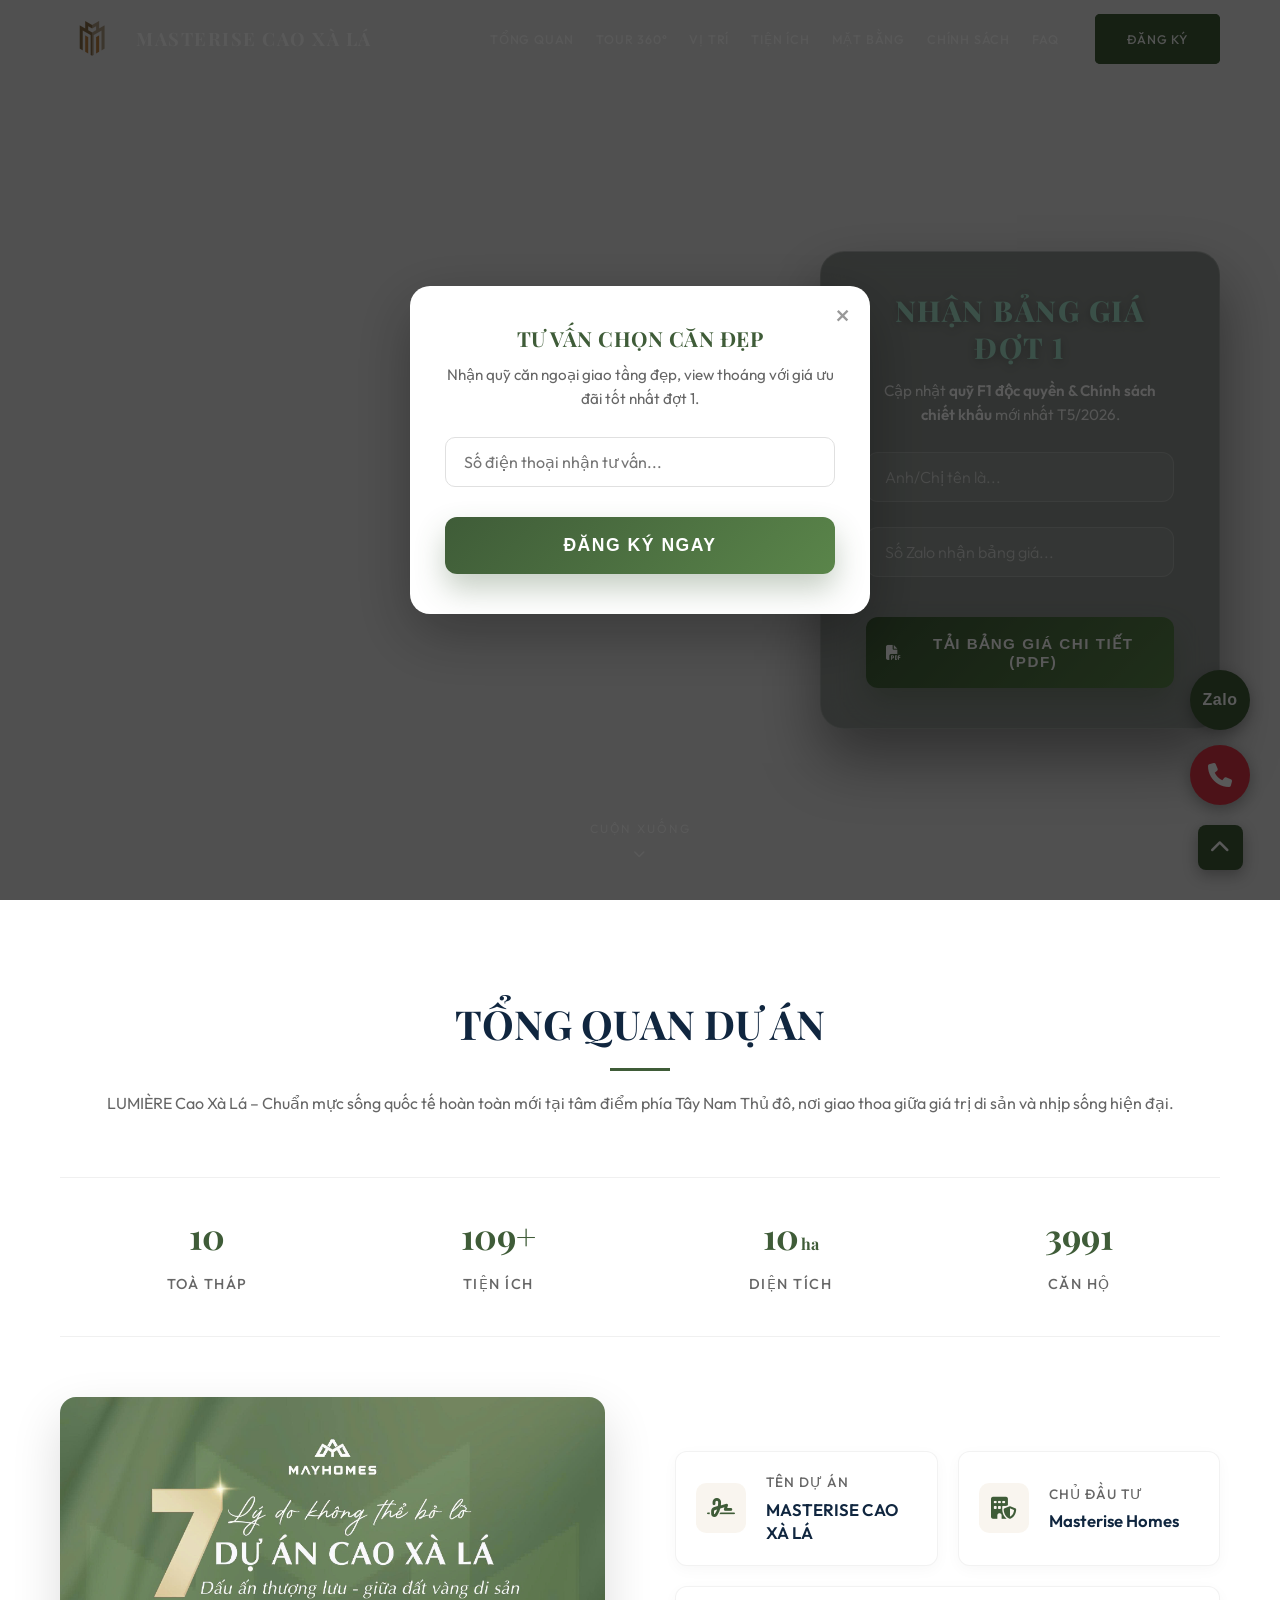
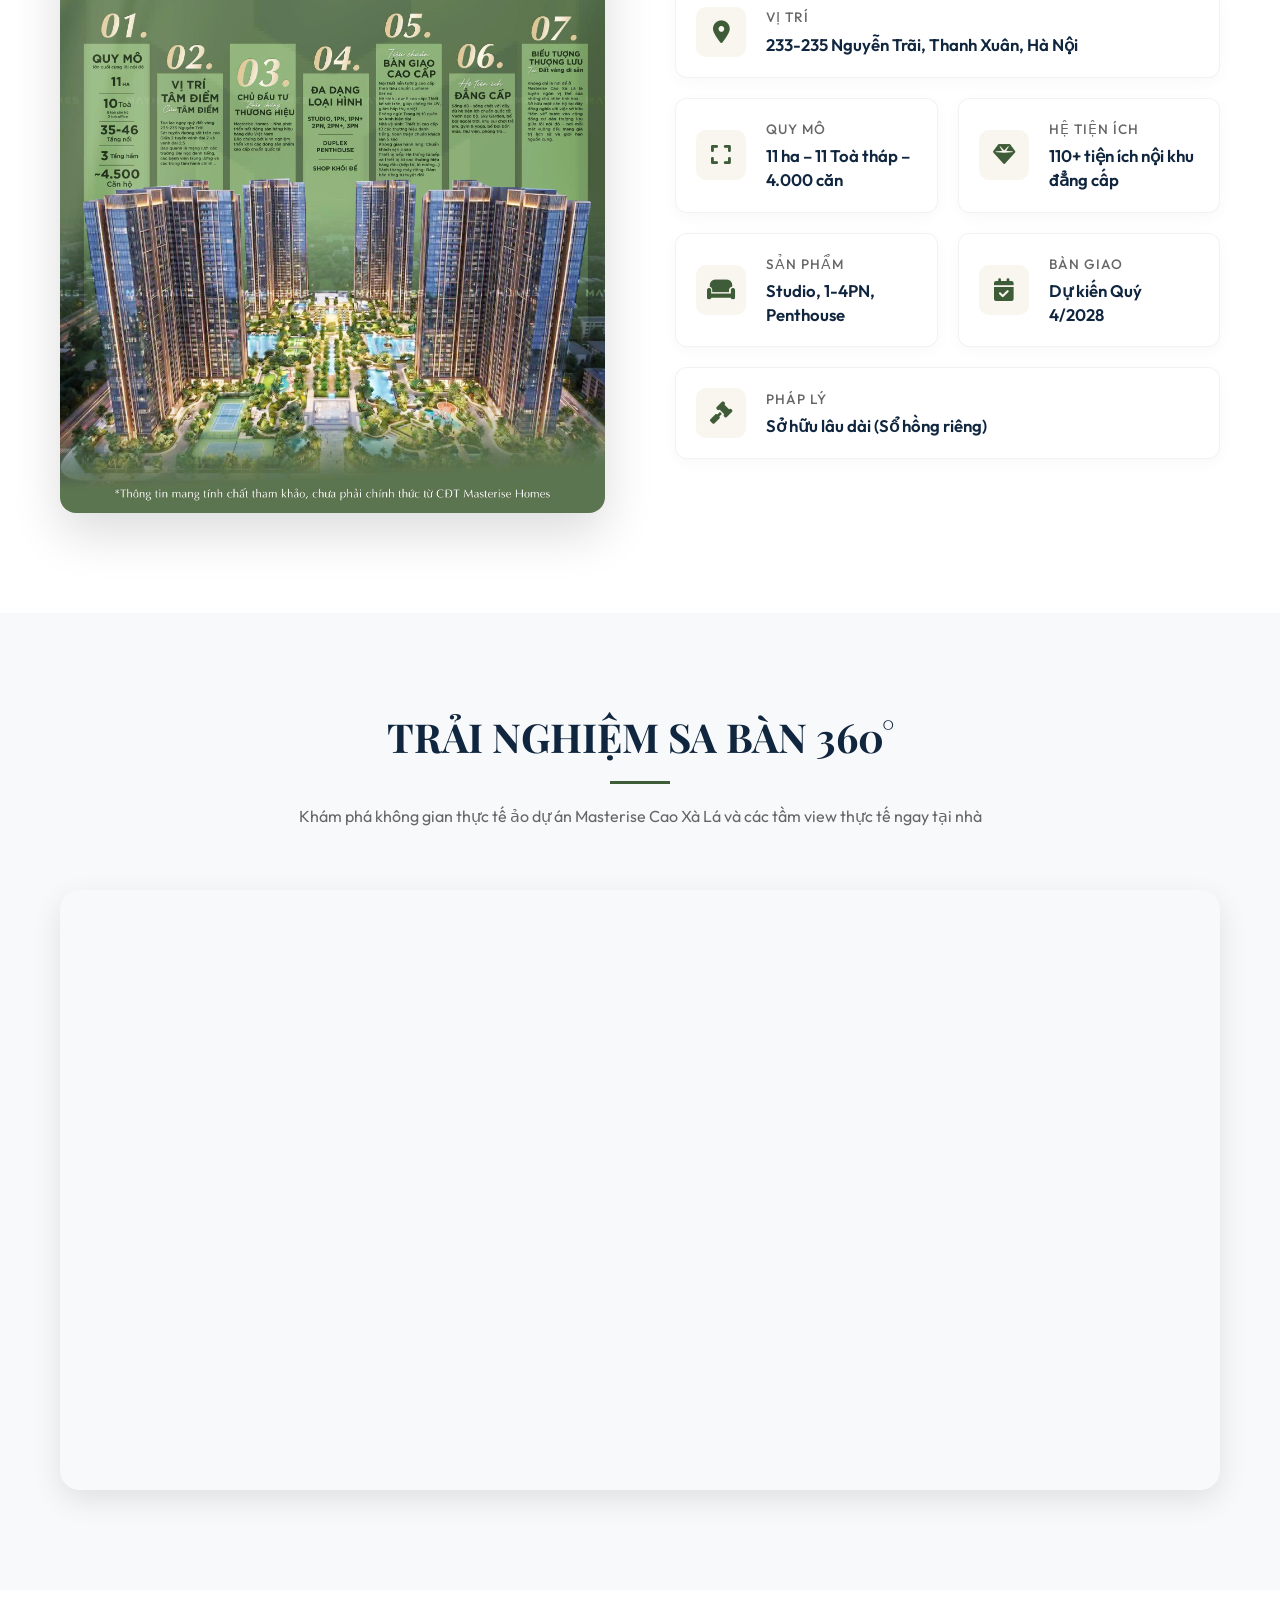
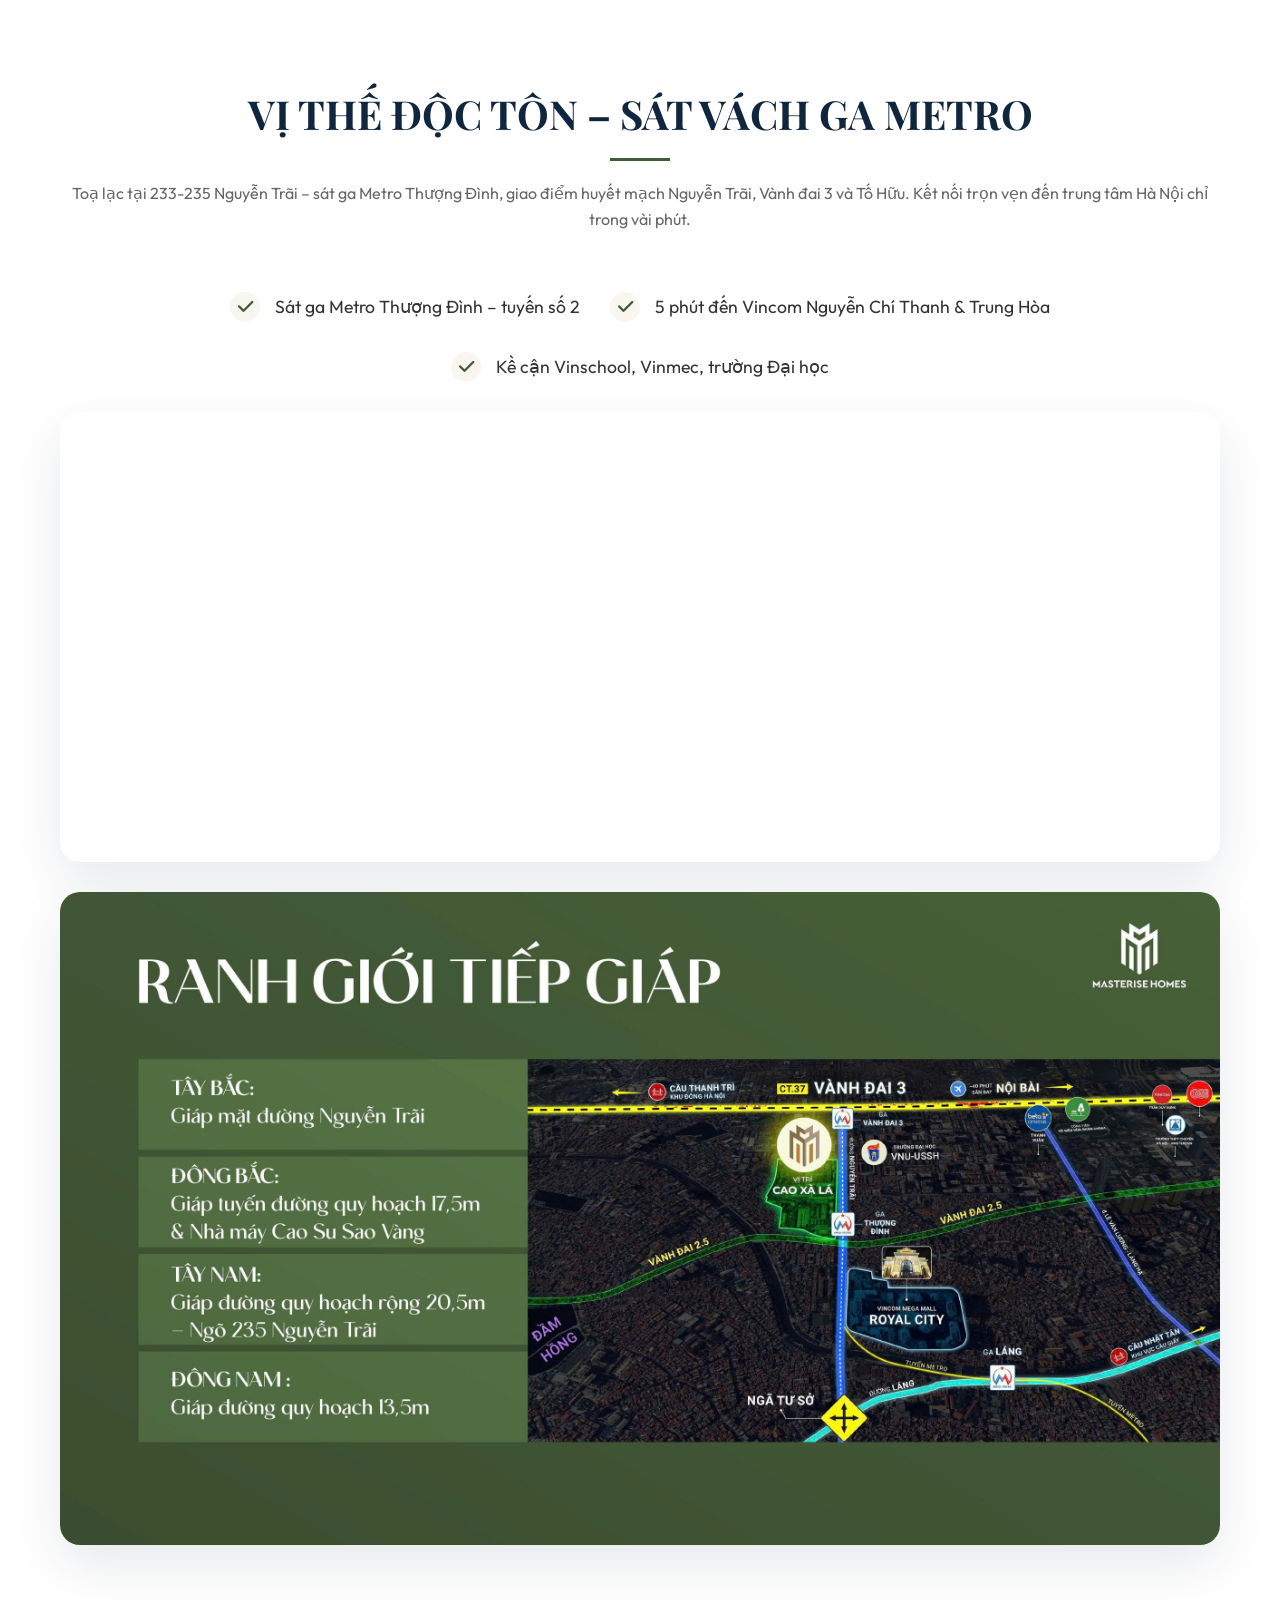
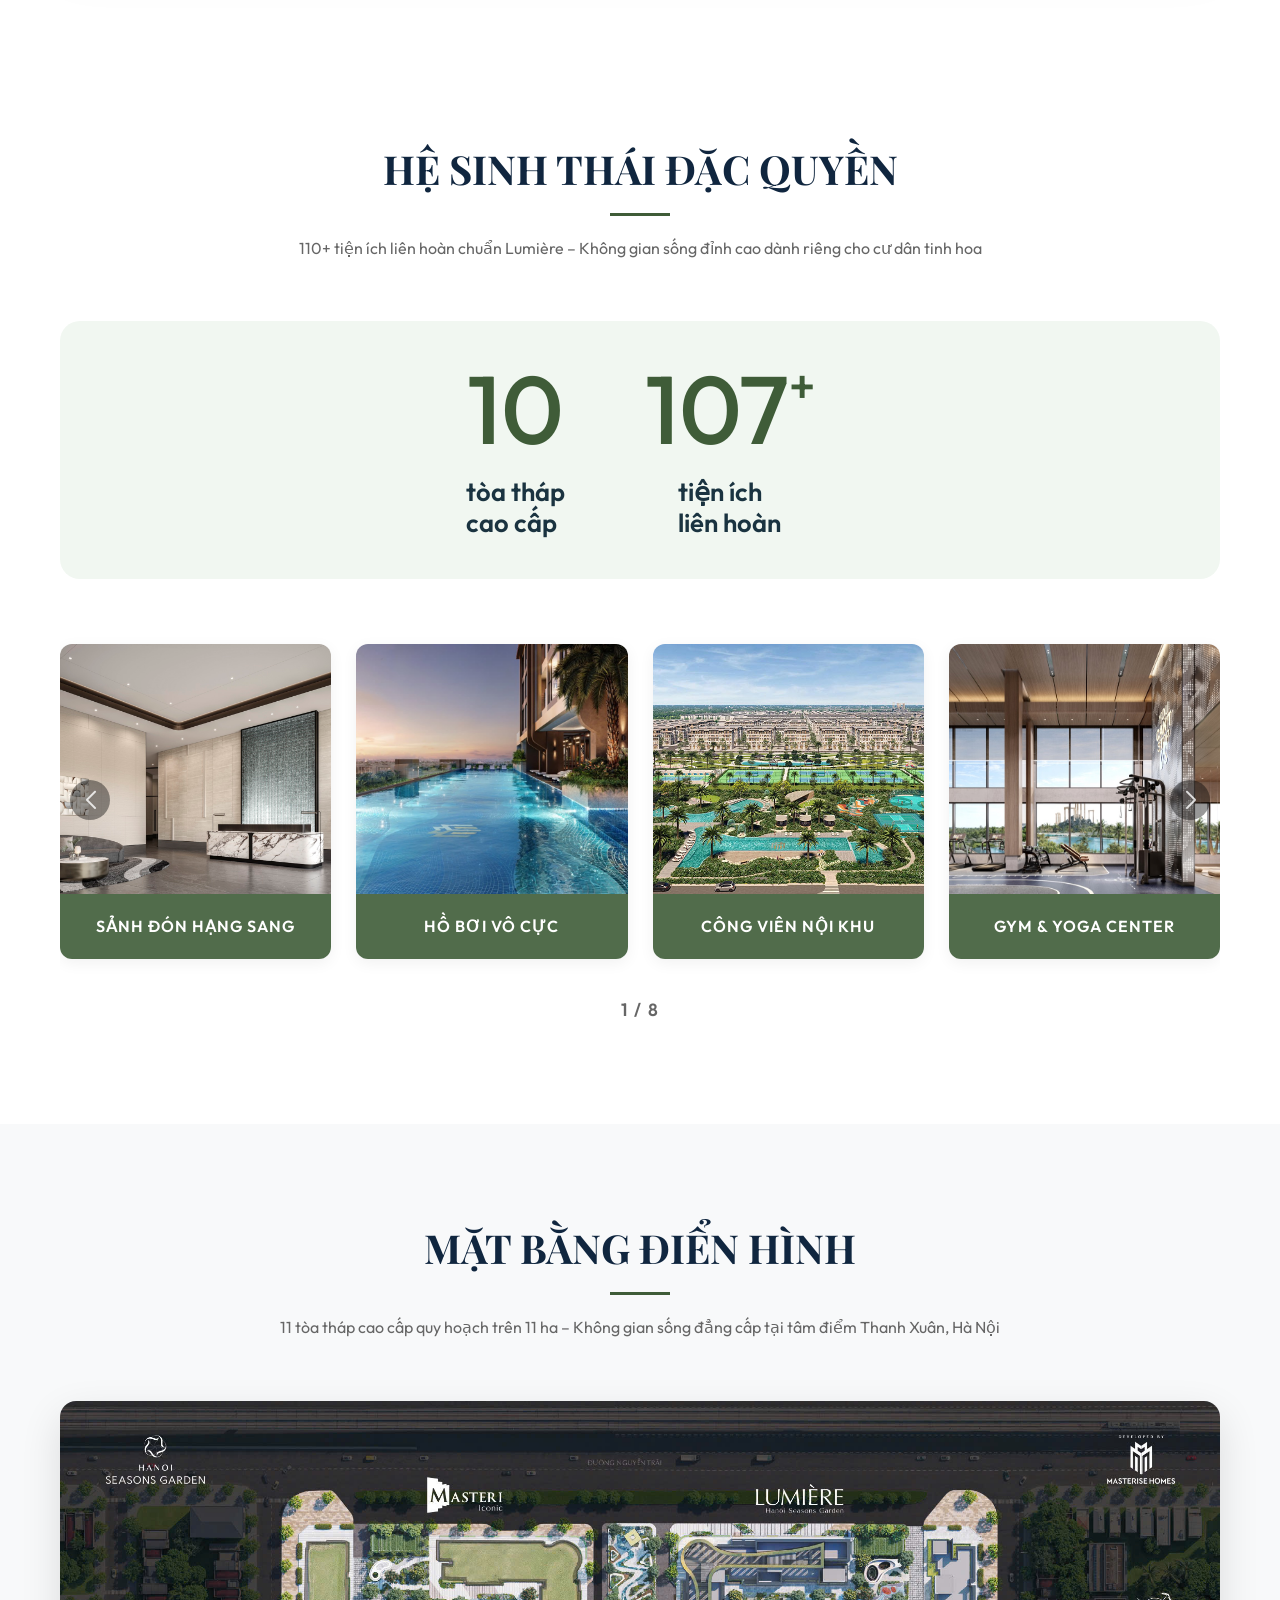
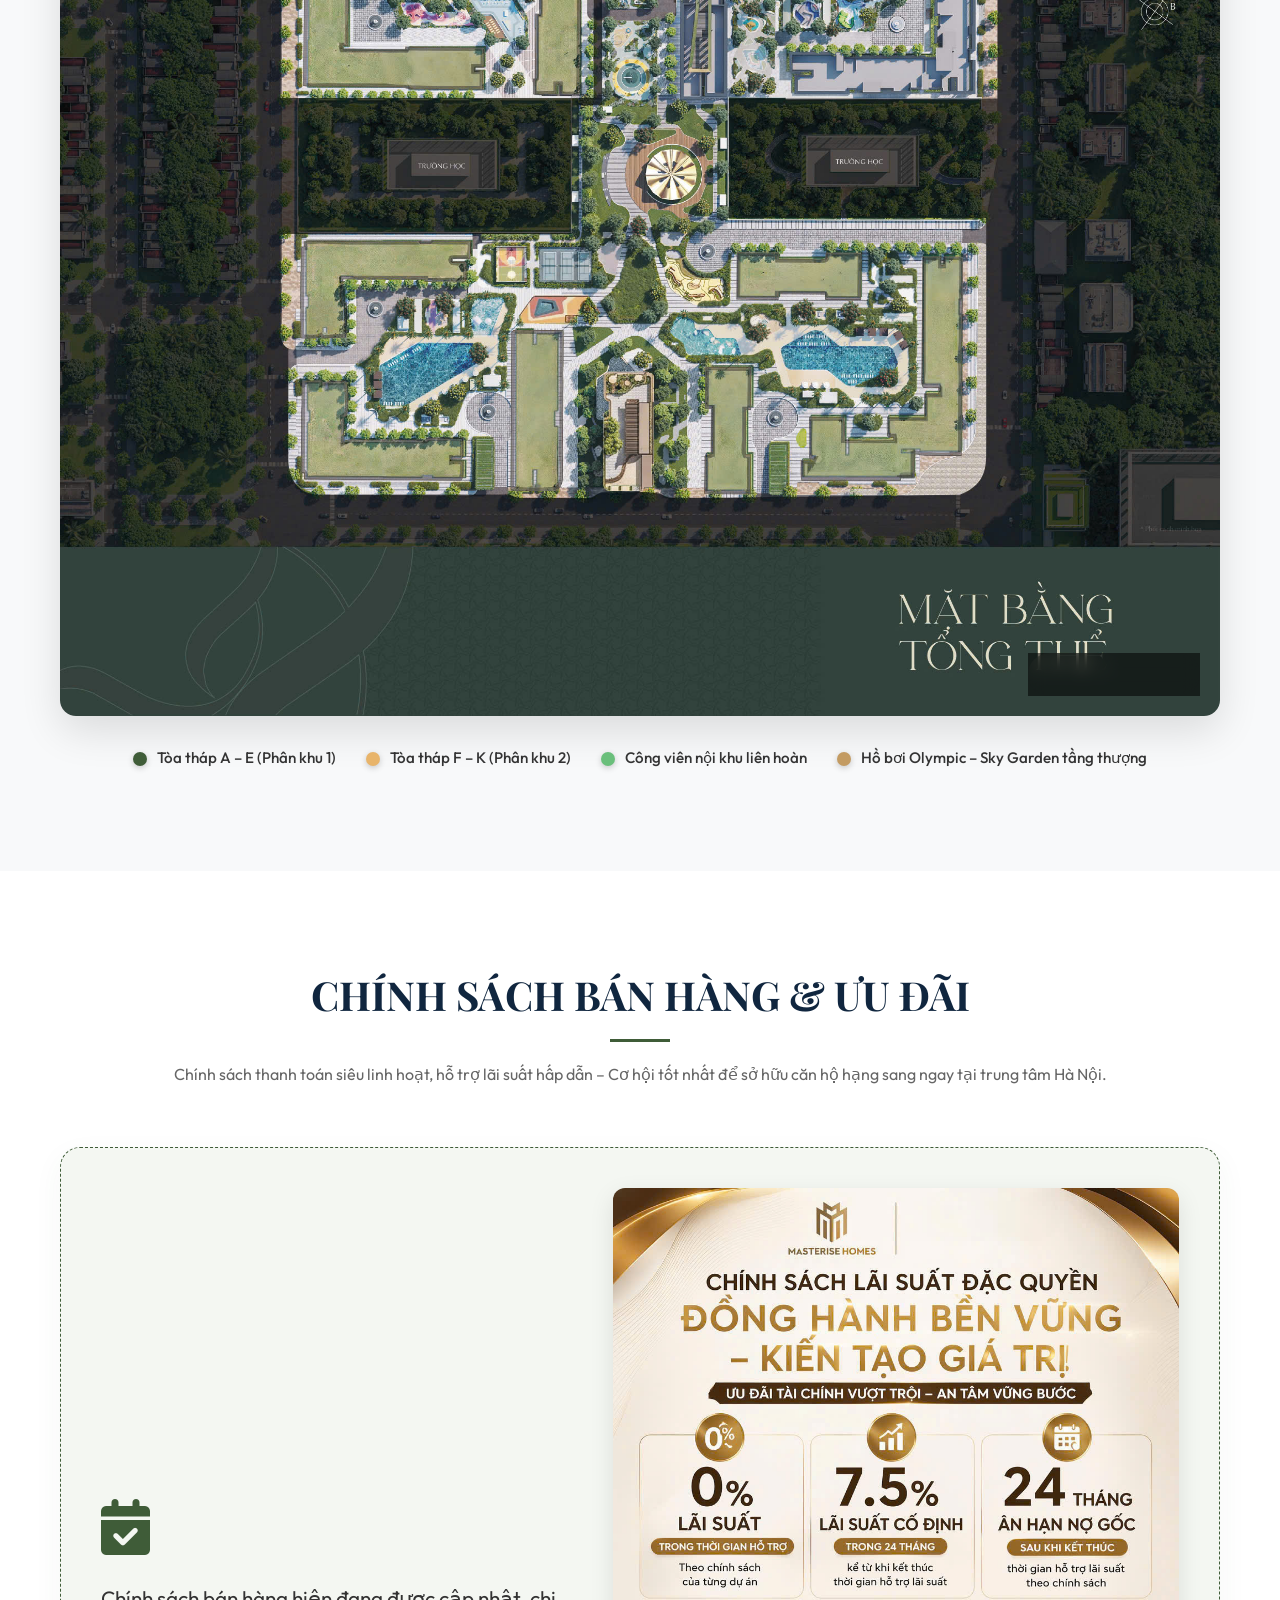
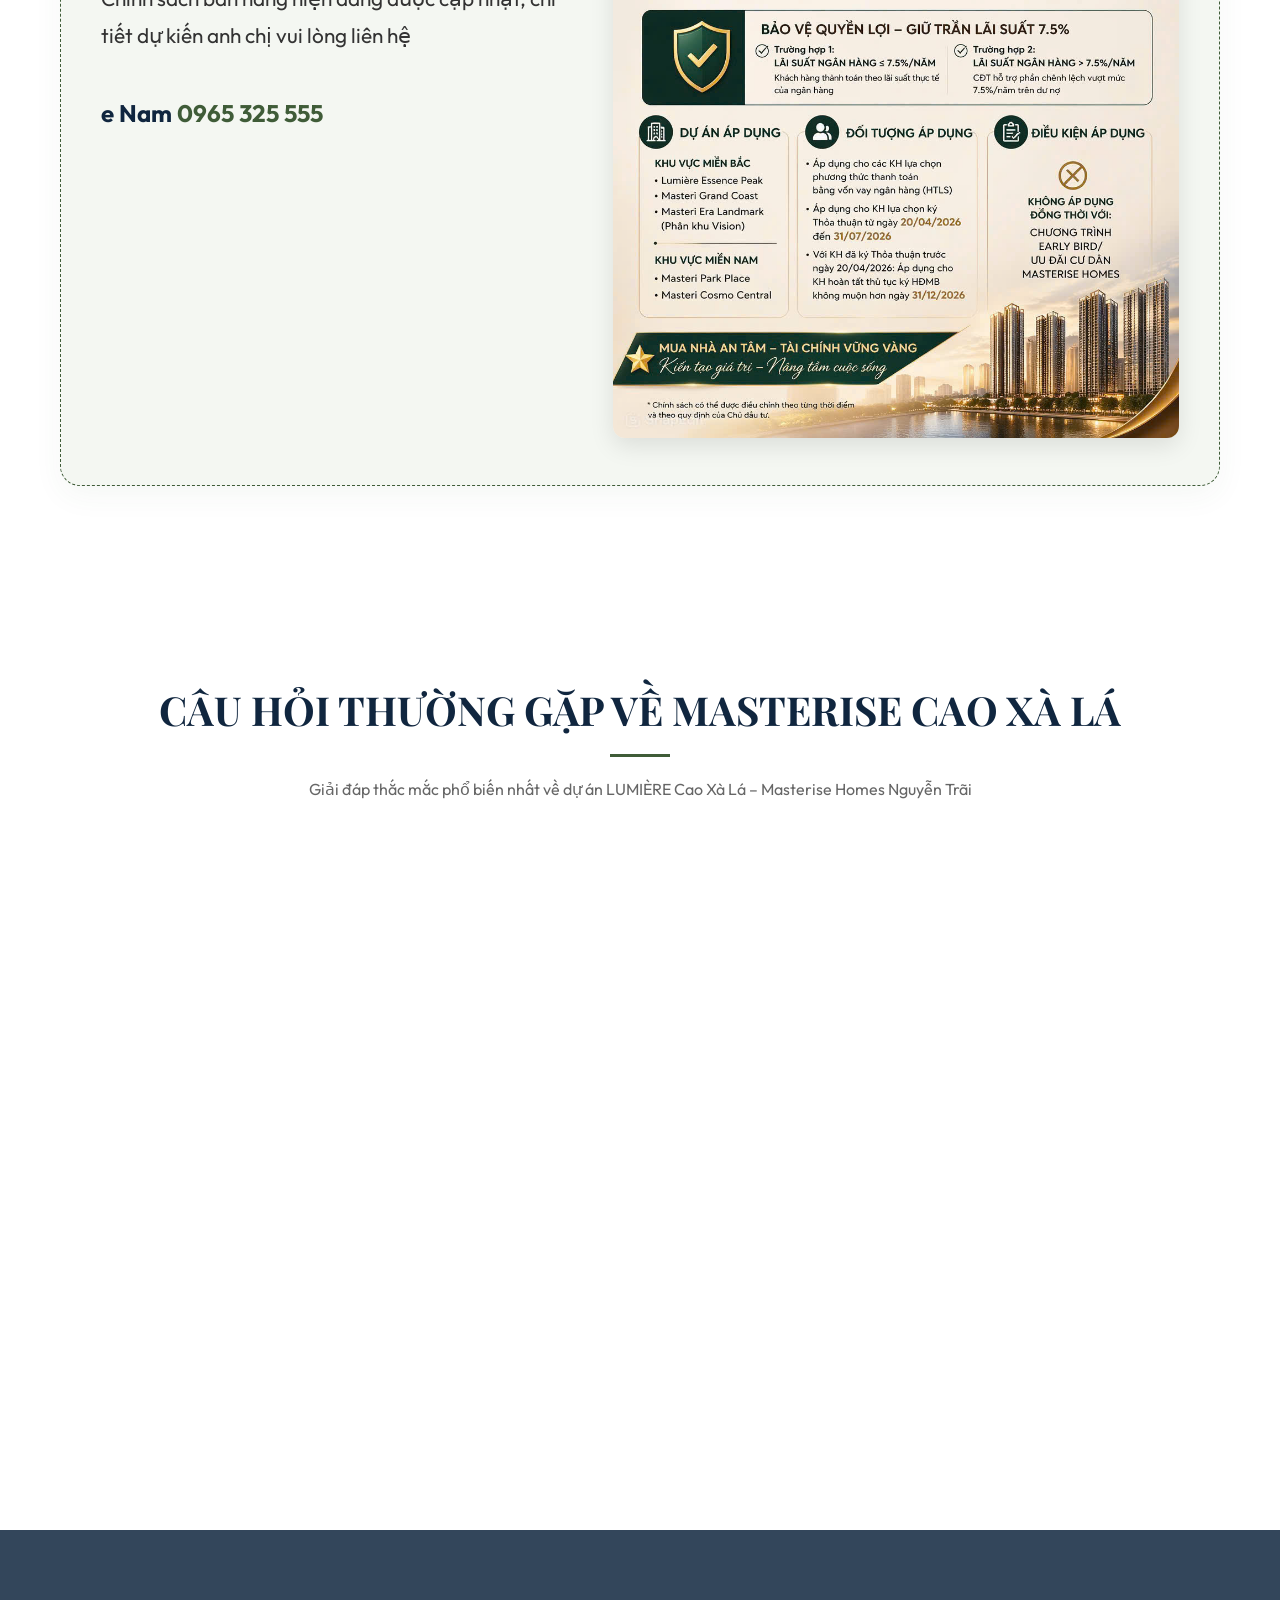
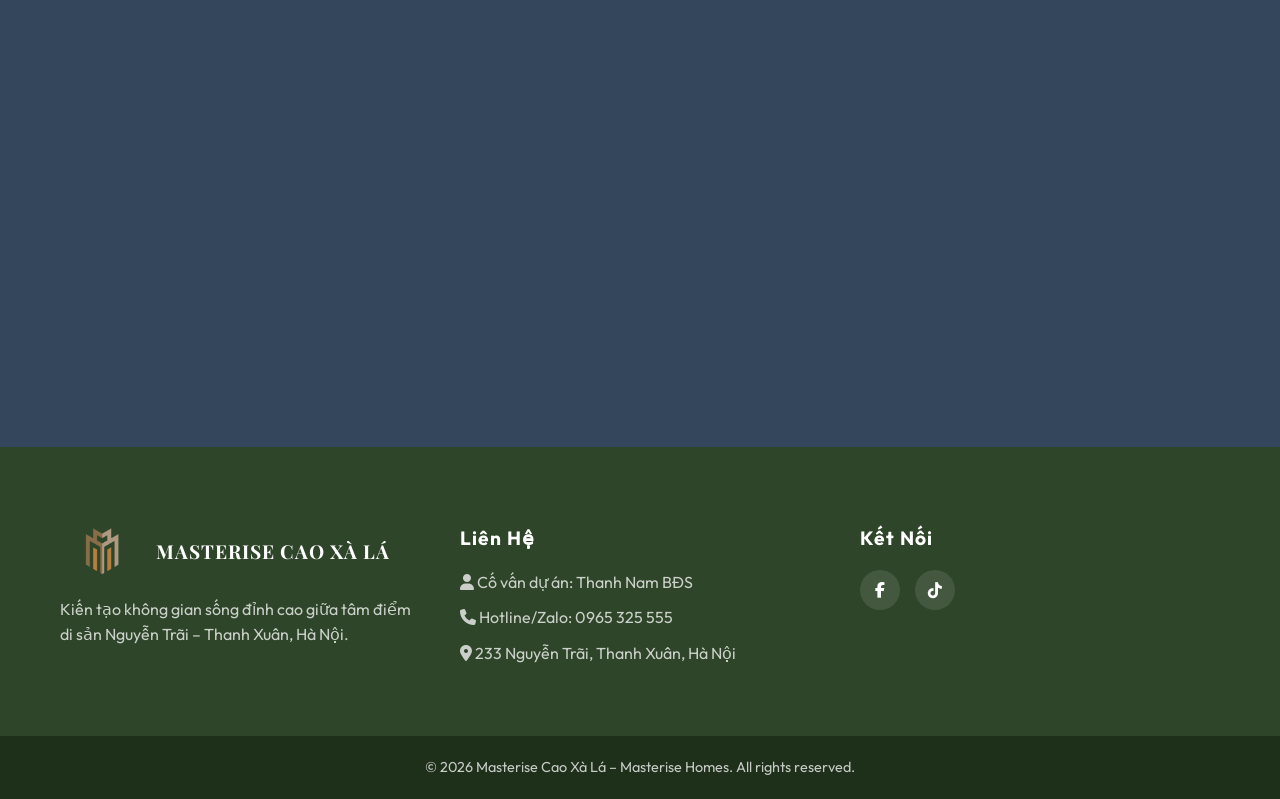
==== commit 4bb70594: "Fix canonical and og tags URL for Facebook preview" ====
--- a/index.html
+++ b/index.html
@@ -10,14 +10,14 @@
     <meta name="keywords" content="masterise cao xà lá, lumiere cao xà lá, vinhomes cao xà lá, chung cư cao xà lá, 233 nguyễn trãi thanh xuân, căn hộ cao xà lá giá bán, masterise homes nguyễn trãi, masteri cao xà lá mặt bằng">
     <meta name="author" content="Thanh Nam BĐS">
     <meta name="robots" content="index, follow, max-image-preview:large, max-snippet:-1, max-video-preview:-1">
-    <link rel="canonical" href="https://lumiere-cao-xa-la.vn/">
+    <link rel="canonical" href="https://thanhnambds.github.io/masterise-cao-xa-la/">
 
     <!-- Open Graph / Meta cho Zalo & Facebook -->
     <meta property="og:type" content="website">
-    <meta property="og:url" content="https://lumiere-cao-xa-la.vn/">
+    <meta property="og:url" content="https://thanhnambds.github.io/masterise-cao-xa-la/">
     <meta property="og:title" content="Masterise Cao Xà Lá | LUMIÈRE 233 Nguyễn Trãi – Bảng Giá 2026">
     <meta property="og:description" content="Căn hộ hạng sang Masterise Homes tại 233 Nguyễn Trãi – Sát ga Metro Thượng Đình. 9 tòa tháp, 4.000+ căn, giá từ 190 triệu/m². Nhận bảng giá & quỹ căn ngoại giao mới nhất.">
-    <meta property="og:image" content="https://lumiere-cao-xa-la.vn/og-masterise-cao-xa-la.jpg">
+    <meta property="og:image" content="https://thanhnambds.github.io/masterise-cao-xa-la/og-masterise-cao-xa-la.jpg">
     <meta property="og:image:width" content="1200">
     <meta property="og:image:height" content="630">
     <meta property="og:locale" content="vi_VN">
@@ -52,8 +52,8 @@
       "@type": "RealEstateListing",
       "name": "Masterise Cao Xà Lá – LUMIÈRE 233 Nguyễn Trãi",
       "description": "Dự án căn hộ hạng sang Masterise Homes tại 233-235 Nguyễn Trãi, Thanh Xuân, Hà Nội. 9 tòa tháp, 4.000+ căn hộ, 110+ tiện ích nội khu.",
-      "url": "https://lumiere-cao-xa-la.vn/",
-      "image": ["https://lumiere-cao-xa-la.vn/og-masterise-cao-xa-la.jpg"],
+      "url": "https://thanhnambds.github.io/masterise-cao-xa-la/",
+      "image": ["https://thanhnambds.github.io/masterise-cao-xa-la/og-masterise-cao-xa-la.jpg"],
       "offers": {
         "@type": "AggregateOffer",
         "lowPrice": "3000000000",
@@ -64,7 +64,7 @@
           "@type": "RealEstateAgent",
           "name": "Thanh Nam BĐS",
           "telephone": "+84965325555",
-          "url": "https://lumiere-cao-xa-la.vn/"
+          "url": "https://thanhnambds.github.io/masterise-cao-xa-la/"
         }
       },
       "address": {
@@ -83,7 +83,7 @@
       "@context": "https://schema.org",
       "@type": "RealEstateAgent",
       "name": "Thanh Nam BĐS",
-      "url": "https://lumiere-cao-xa-la.vn/",
+      "url": "https://thanhnambds.github.io/masterise-cao-xa-la/",
       "logo": "images/logo-header.png",
       "telephone": "+84965325555",
       "address": {
@@ -106,9 +106,9 @@
       "@context": "https://schema.org",
       "@type": "BreadcrumbList",
       "itemListElement": [
-        {"@type": "ListItem", "position": 1, "name": "Trang Chủ", "item": "https://lumiere-cao-xa-la.vn/"},
-        {"@type": "ListItem", "position": 2, "name": "Masterise Cao Xà Lá", "item": "https://lumiere-cao-xa-la.vn/#tong-quan"},
-        {"@type": "ListItem", "position": 3, "name": "Bảng Giá", "item": "https://lumiere-cao-xa-la.vn/#chinh-sach"}
+        {"@type": "ListItem", "position": 1, "name": "Trang Chủ", "item": "https://thanhnambds.github.io/masterise-cao-xa-la/"},
+        {"@type": "ListItem", "position": 2, "name": "Masterise Cao Xà Lá", "item": "https://thanhnambds.github.io/masterise-cao-xa-la/#tong-quan"},
+        {"@type": "ListItem", "position": 3, "name": "Bảng Giá", "item": "https://thanhnambds.github.io/masterise-cao-xa-la/#chinh-sach"}
       ]
     }
     </script>
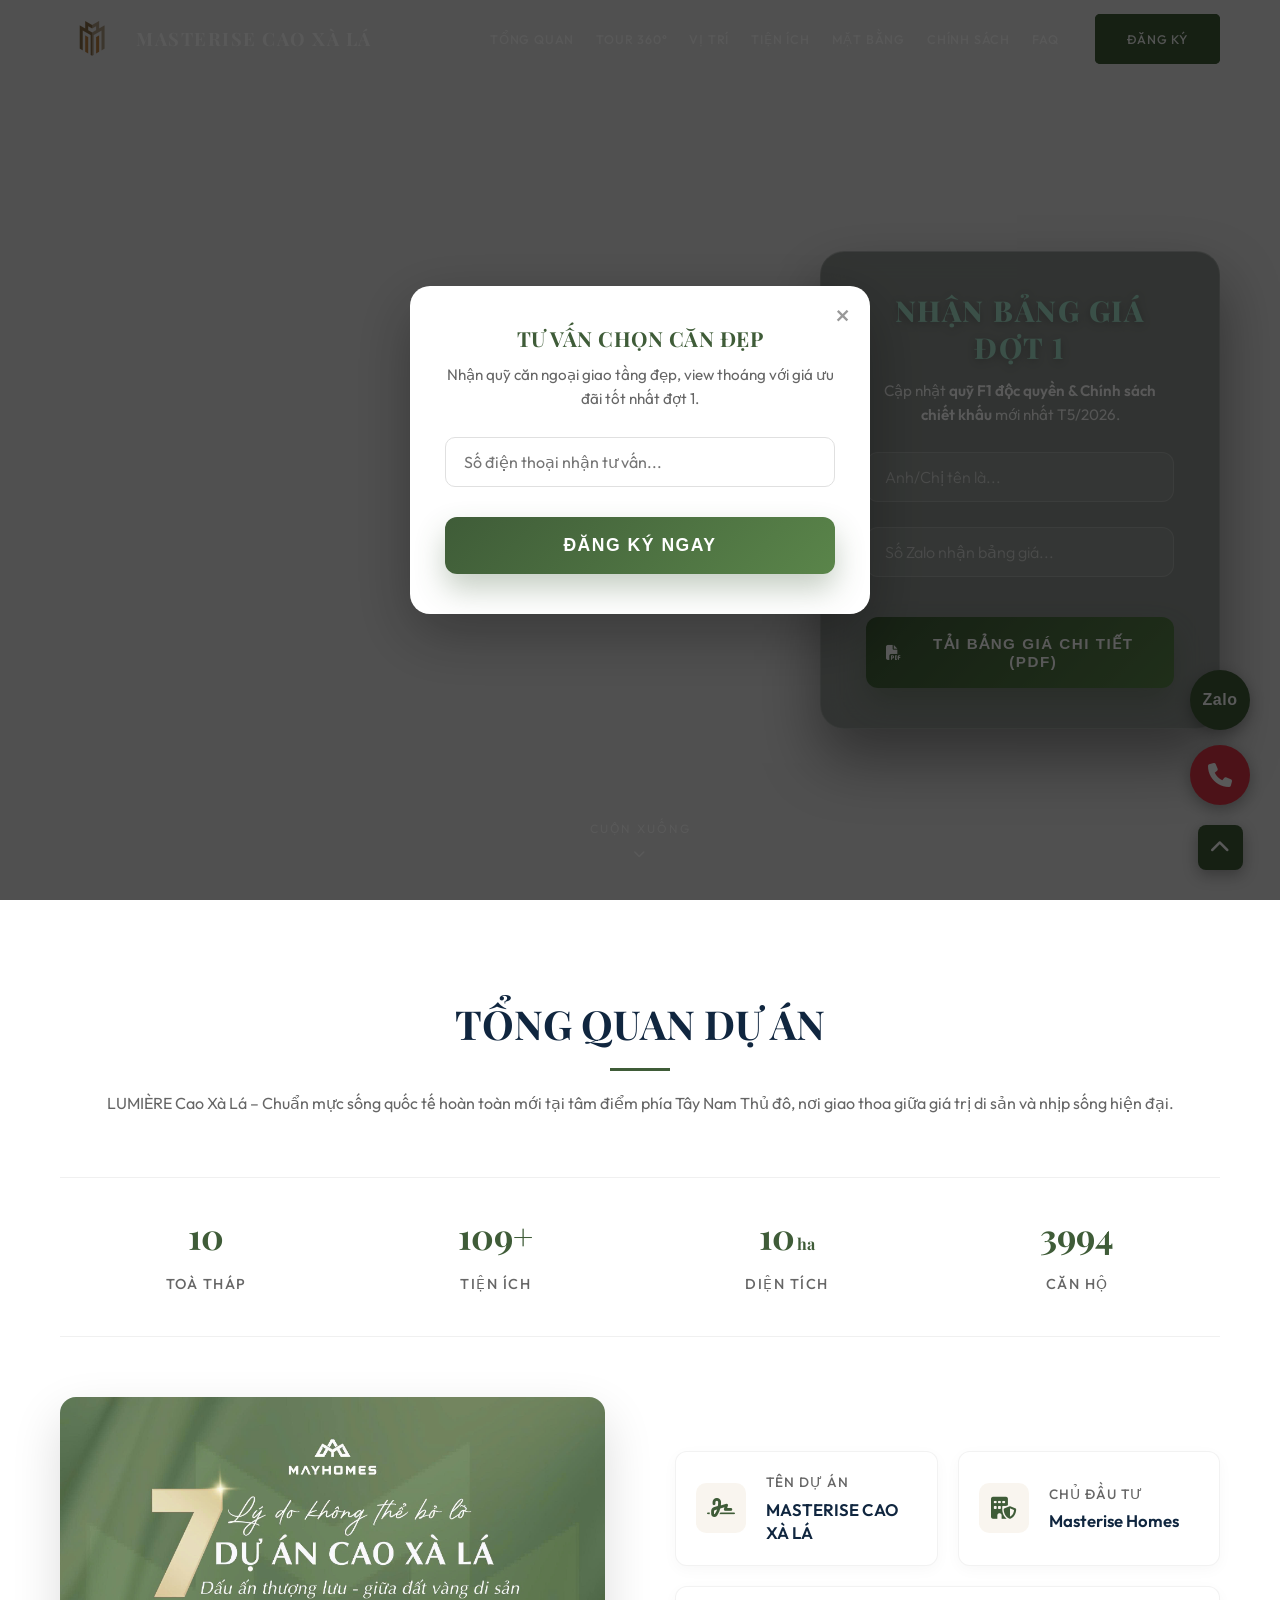
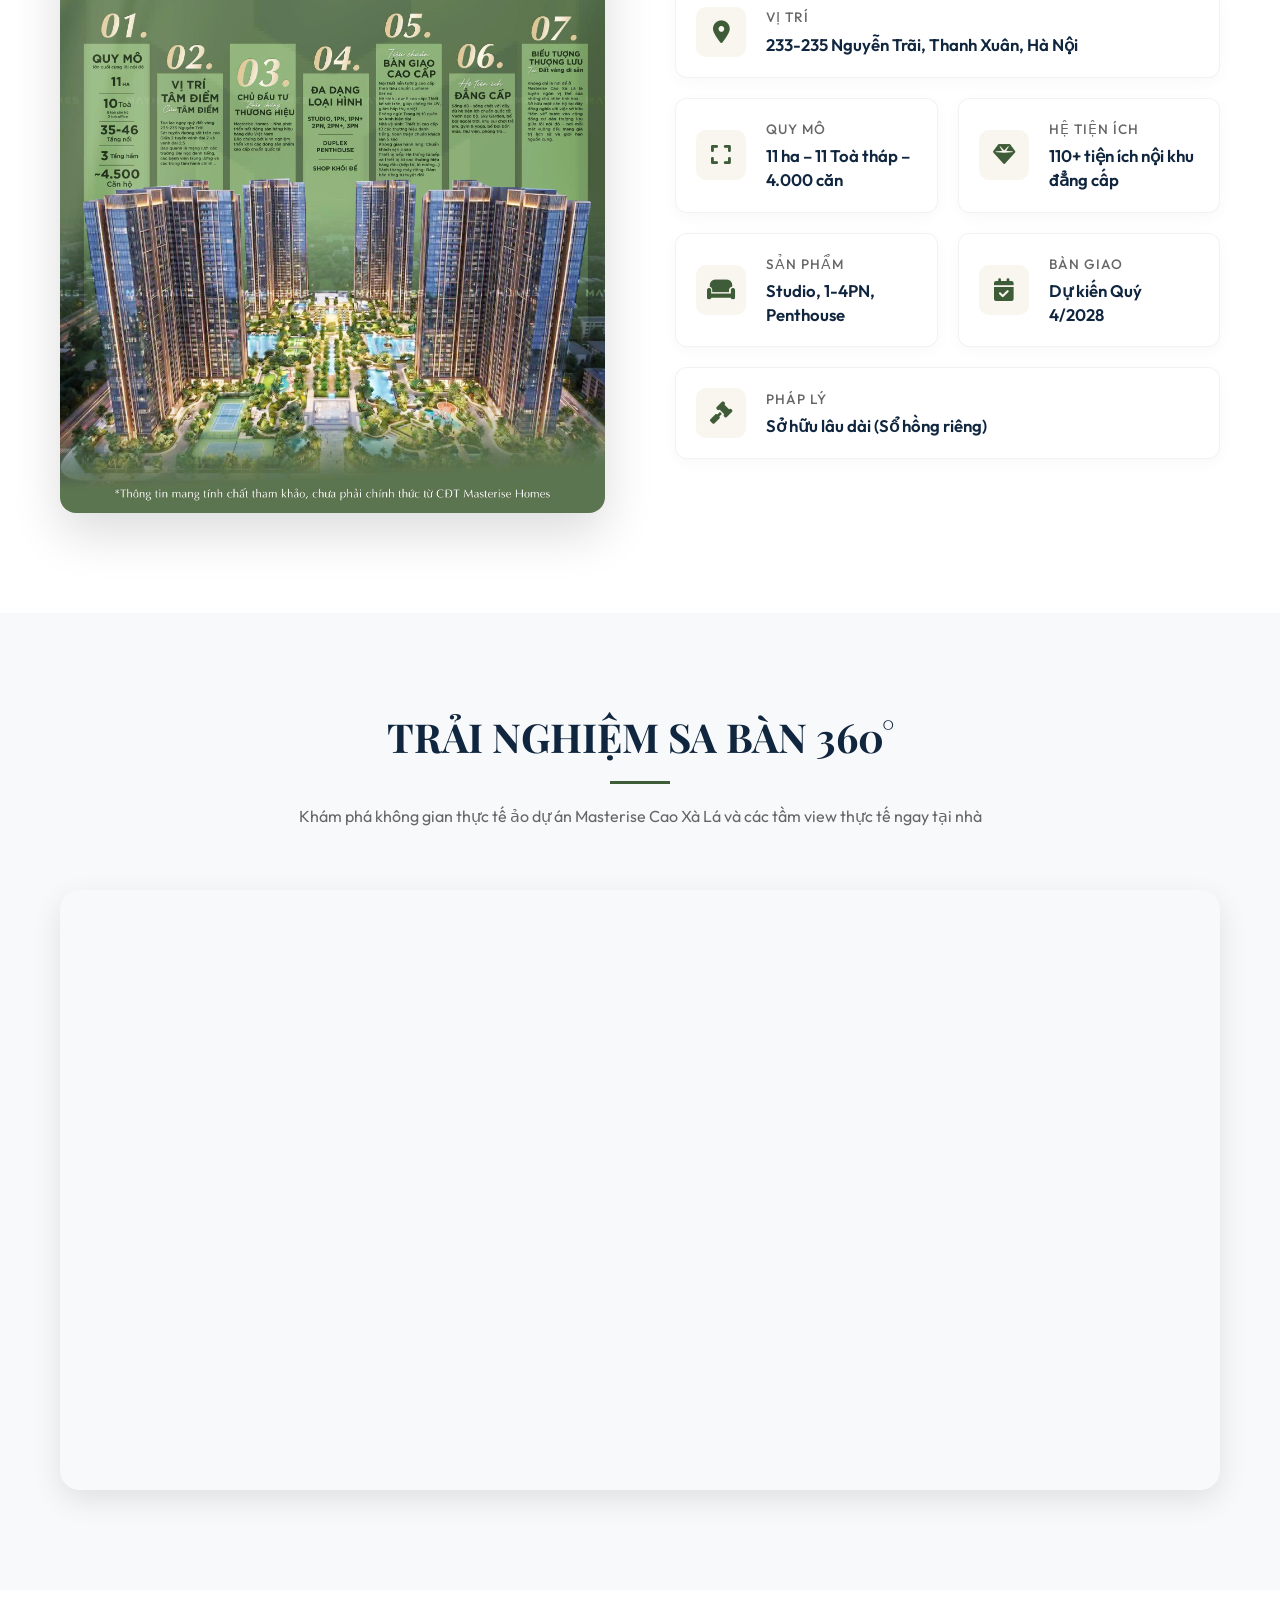
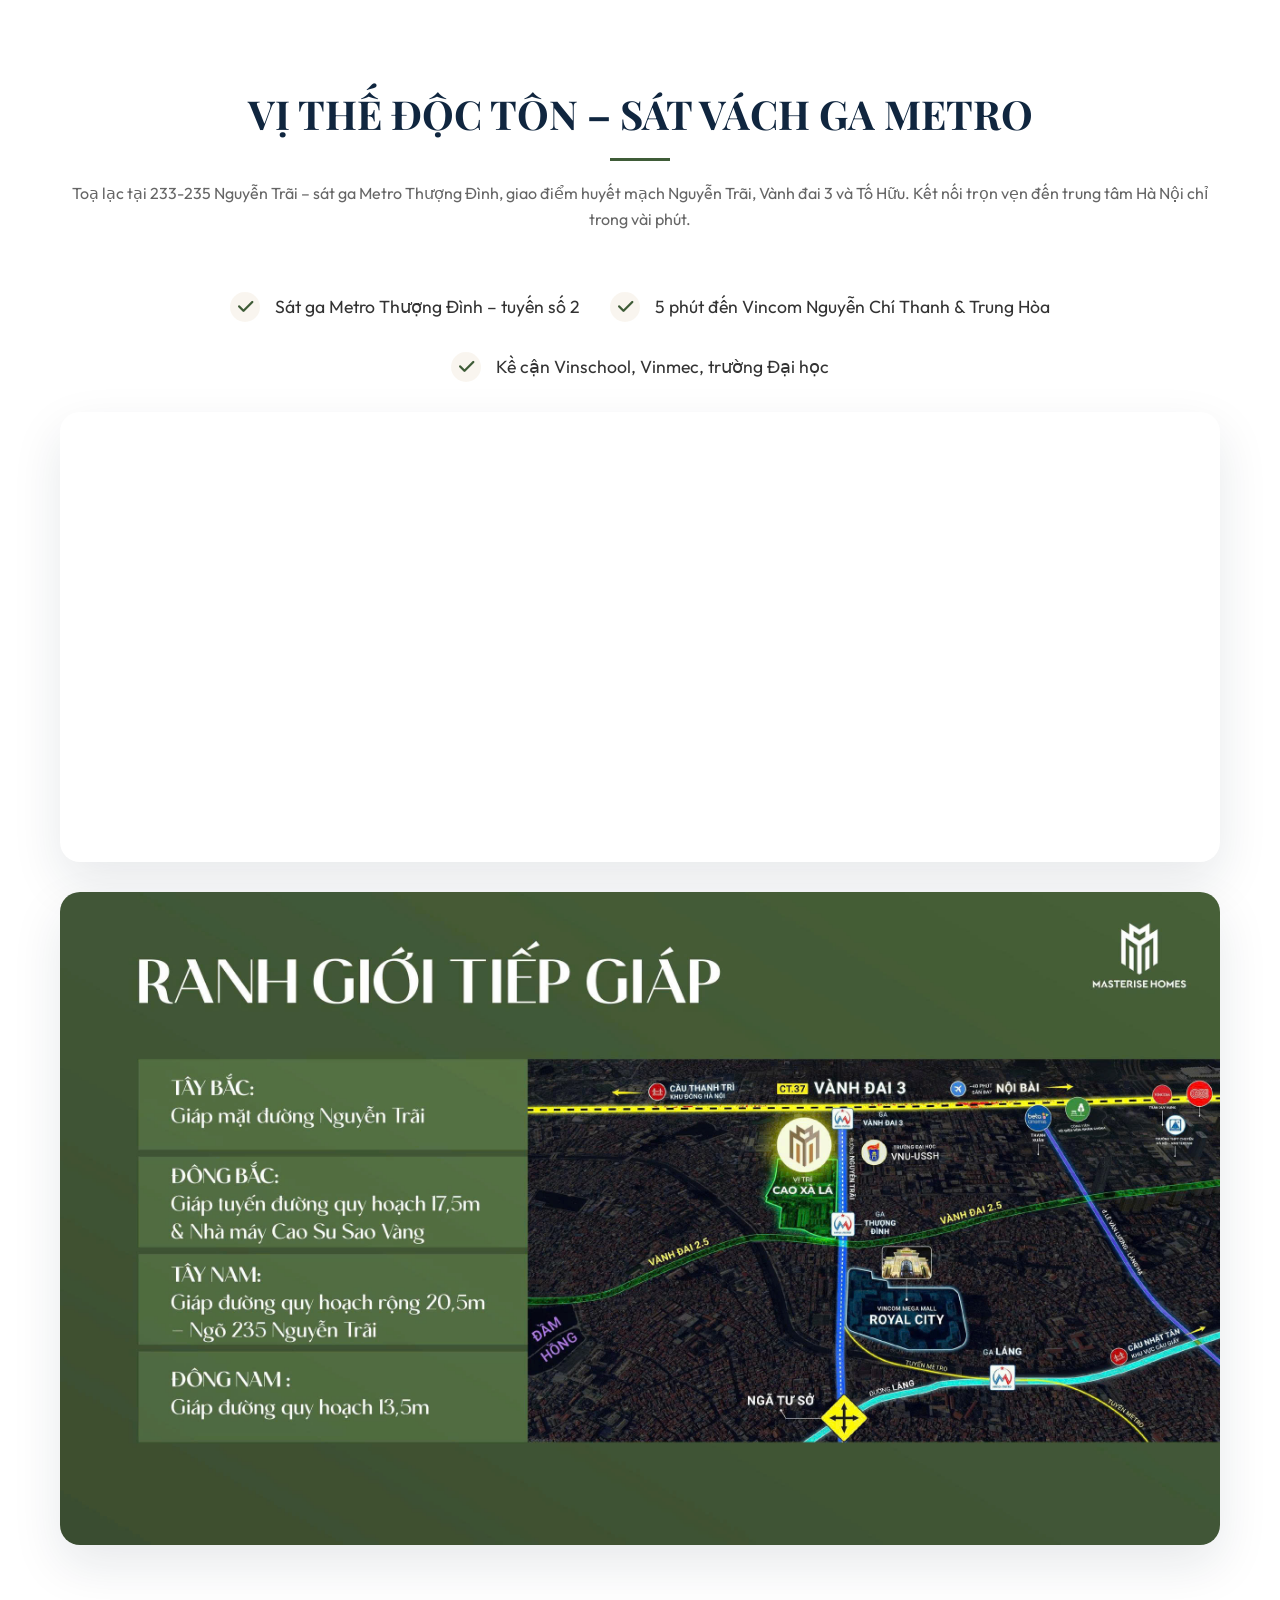
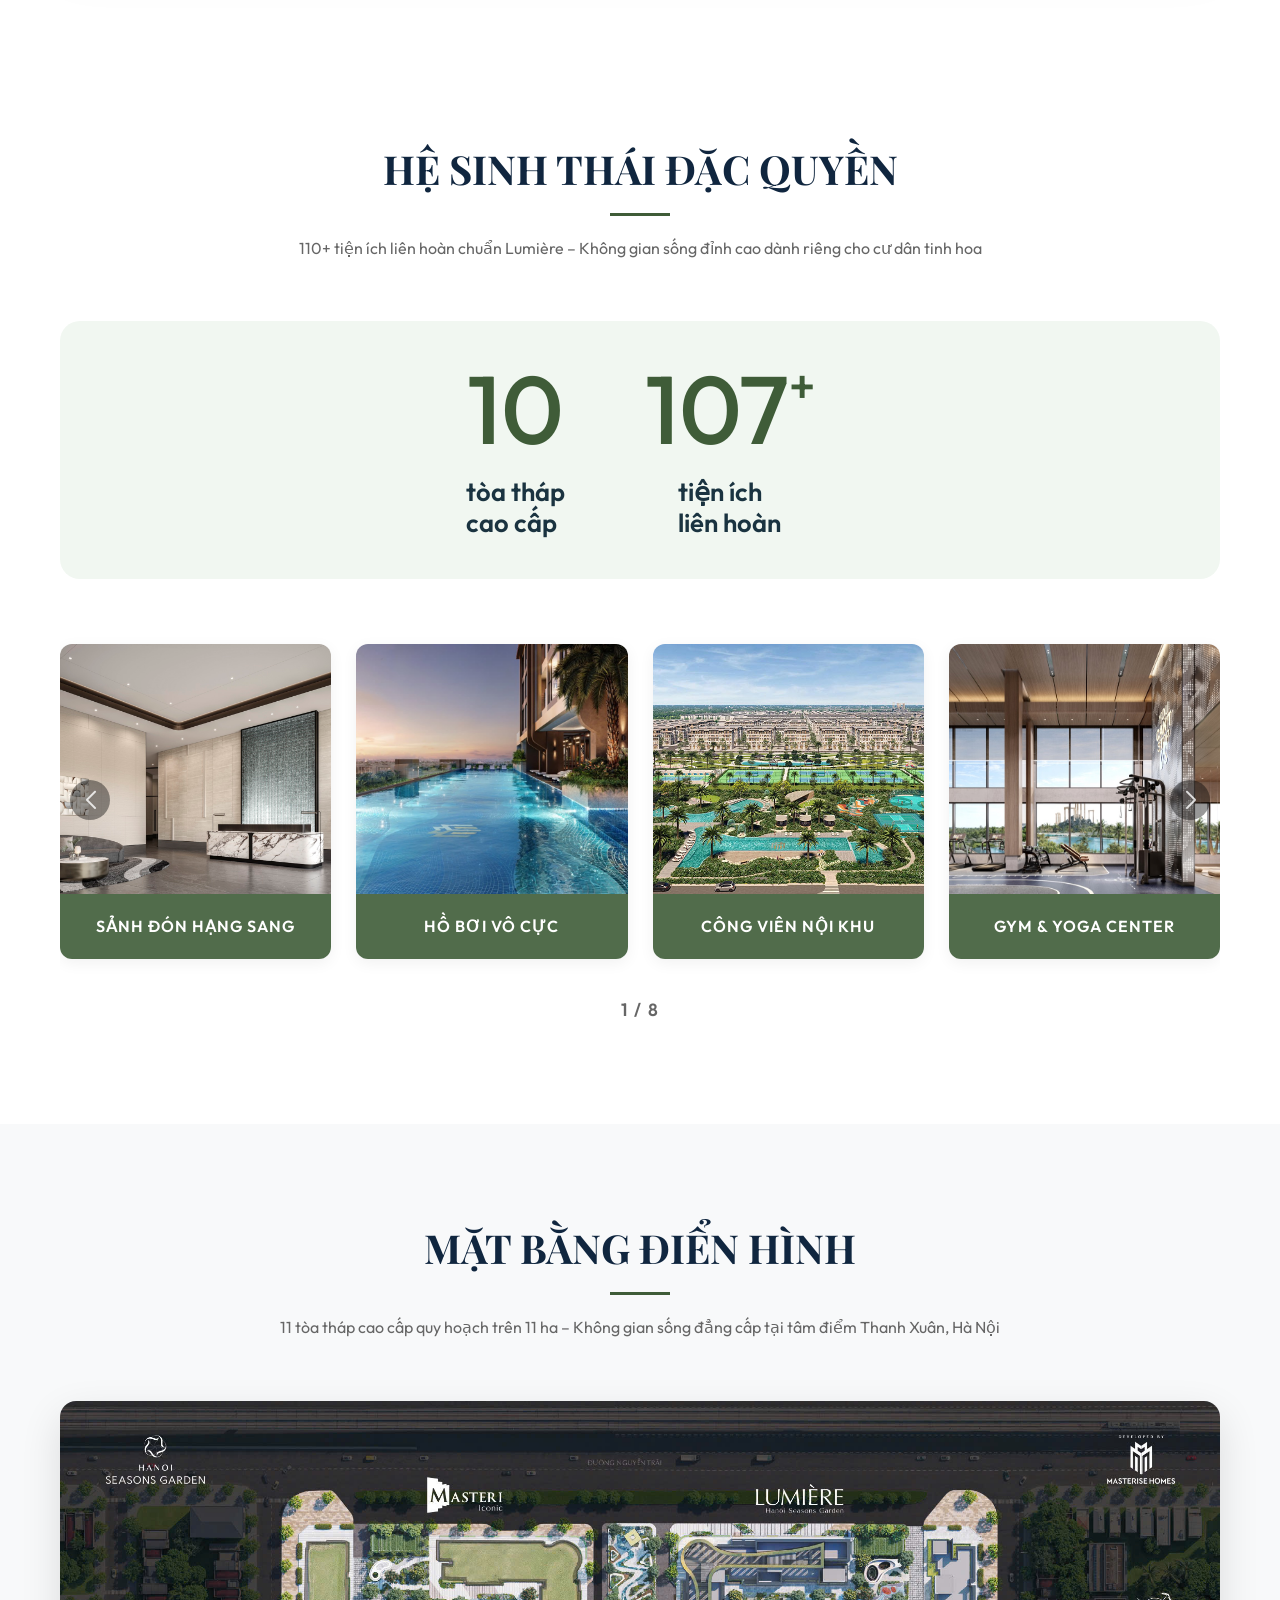
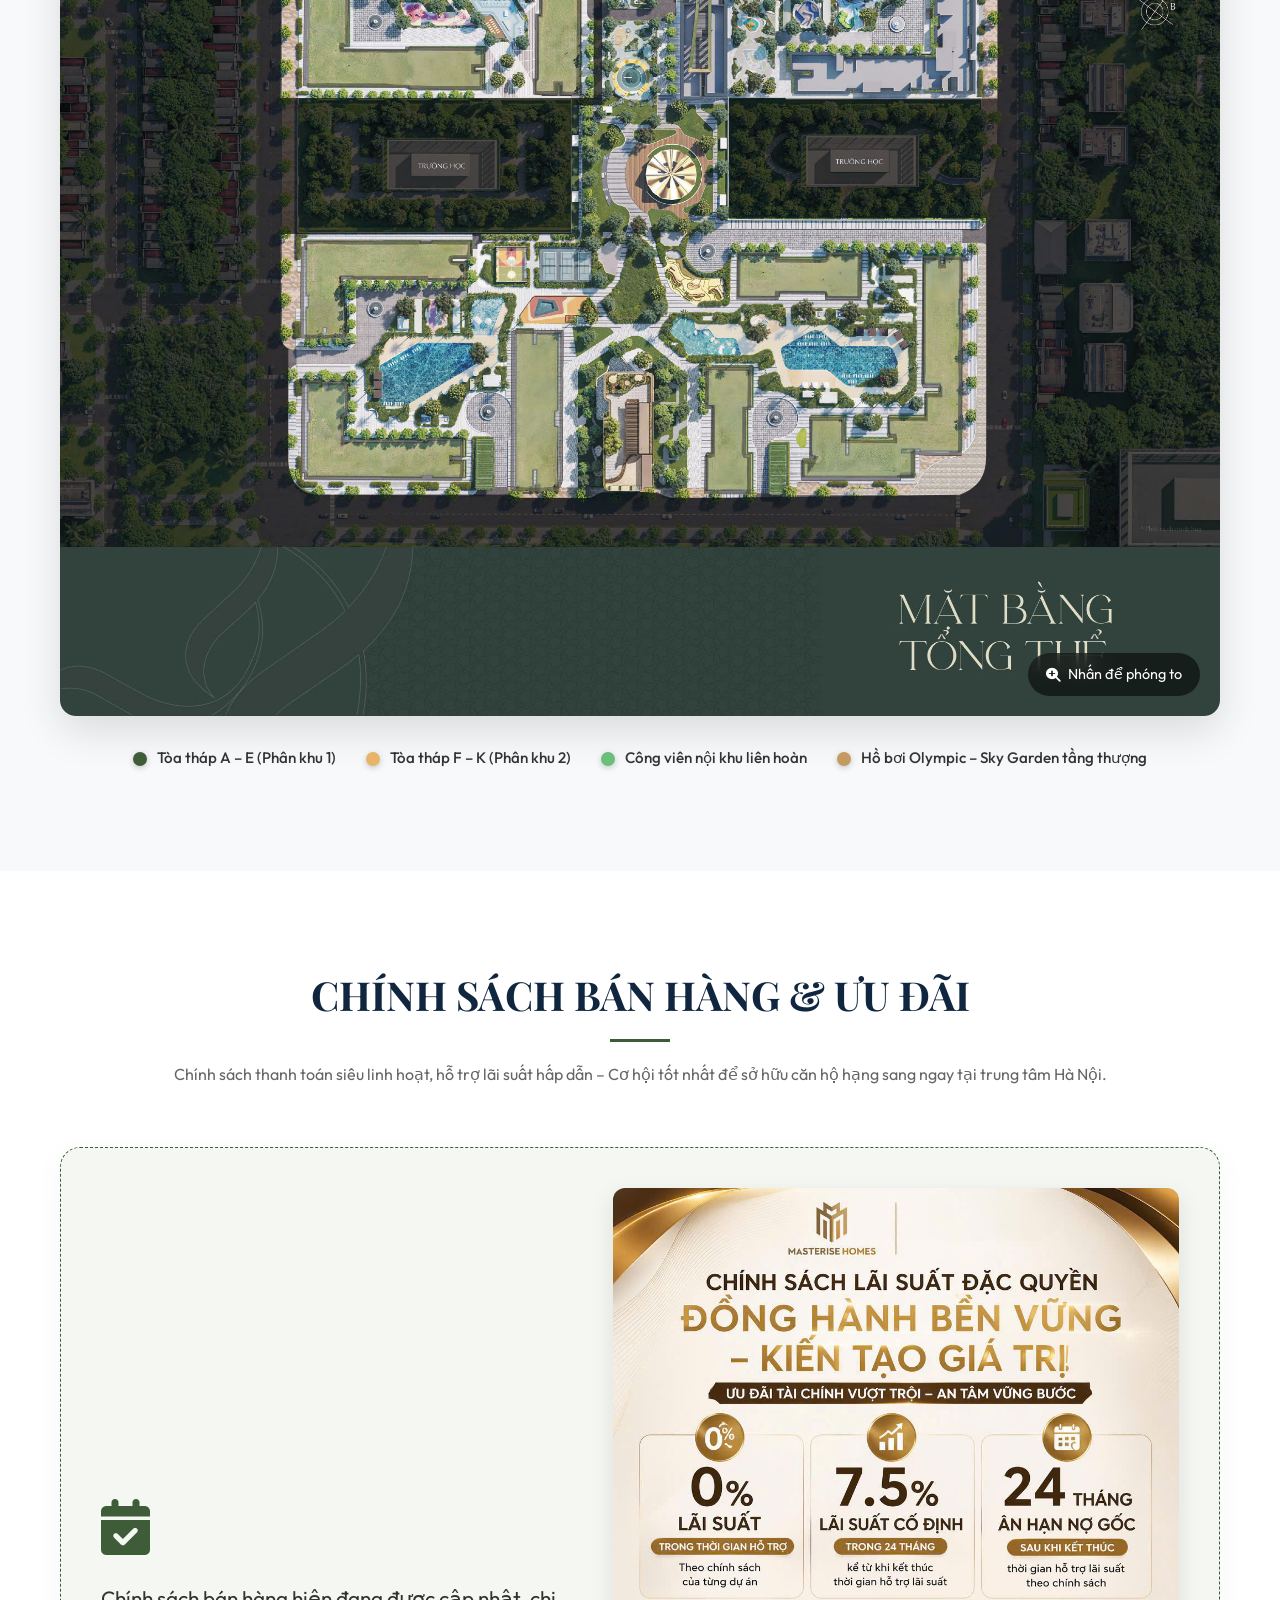
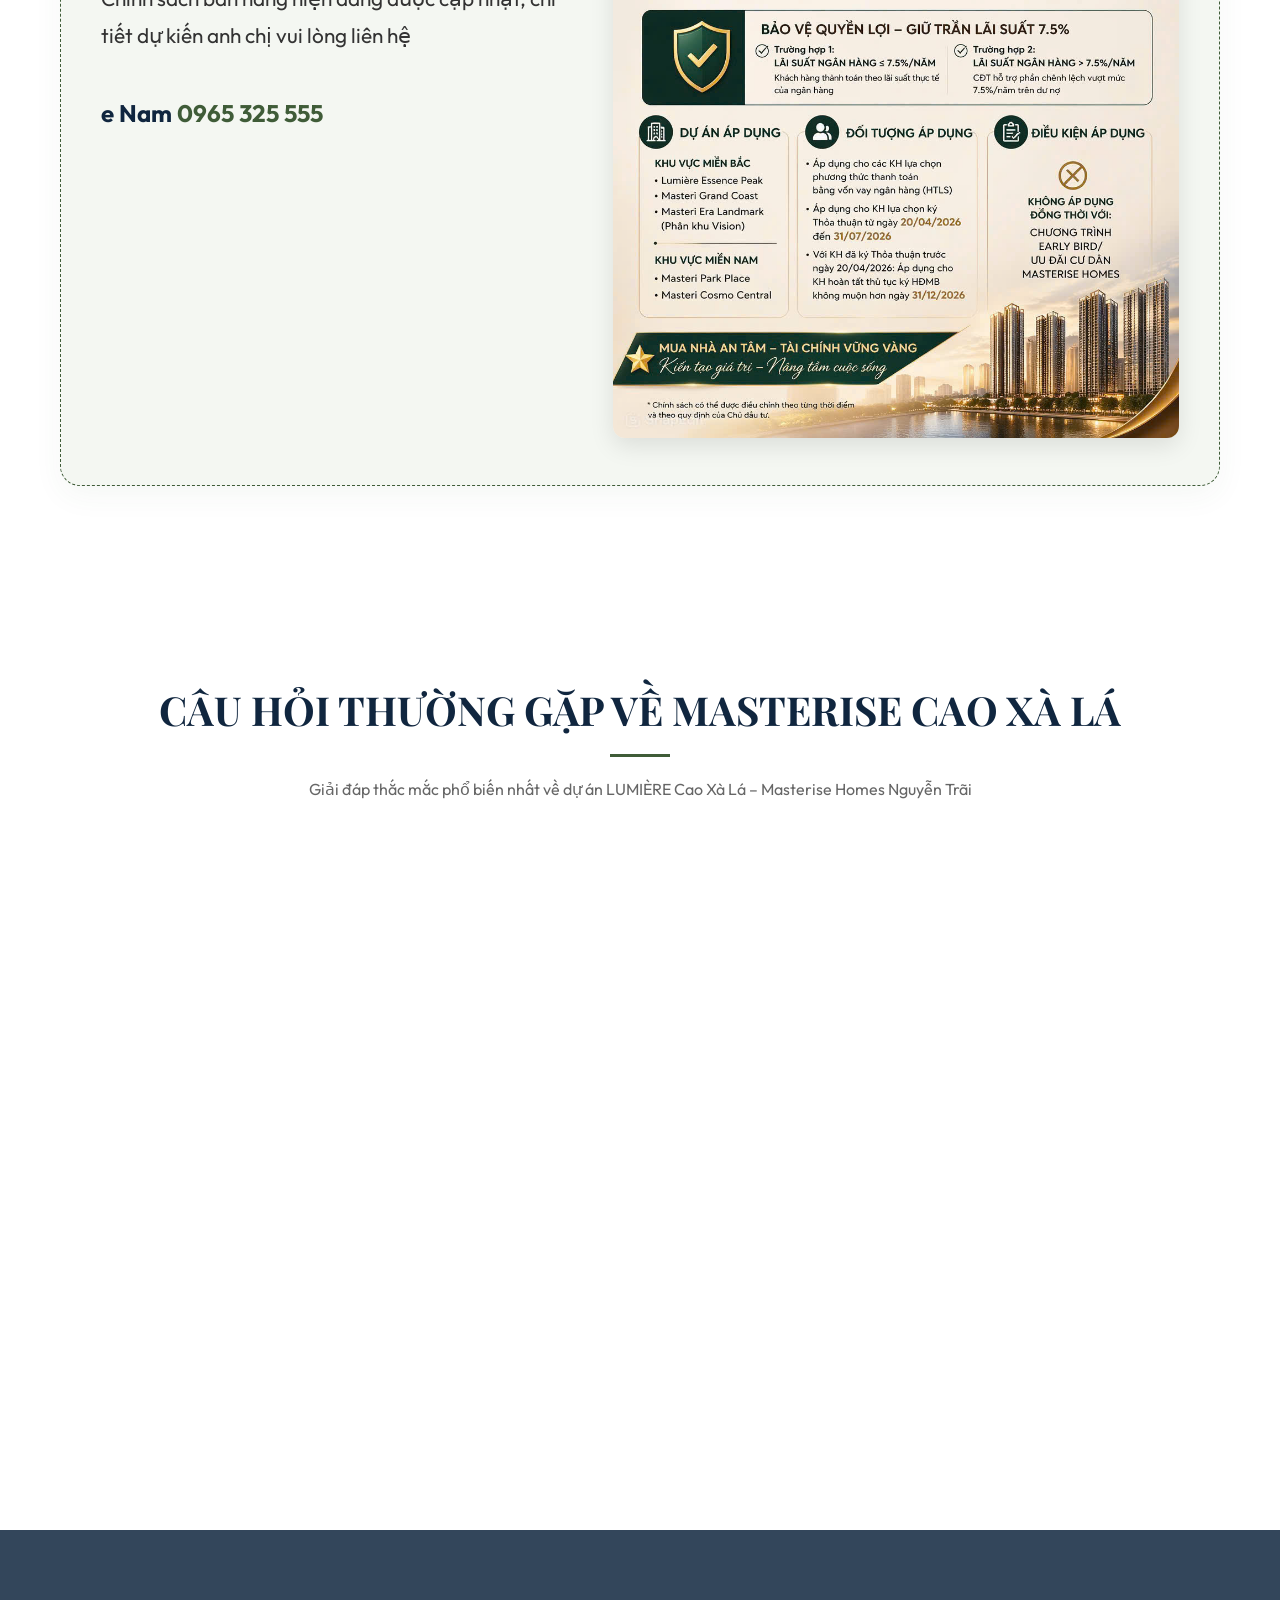
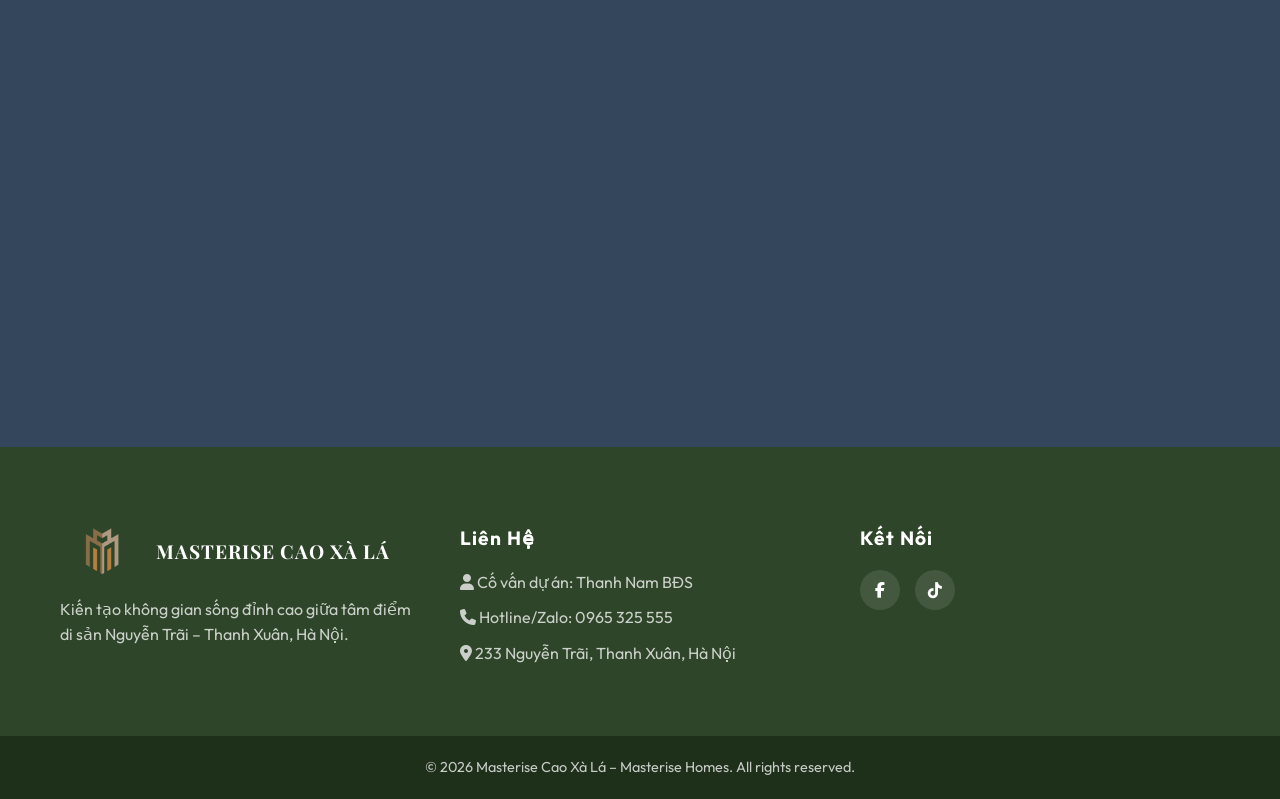
==== commit 04e28bc0: "Update favicon to use transparent logo" ====
--- a/index.html
+++ b/index.html
@@ -29,8 +29,8 @@
     <meta name="twitter:description" content="Căn hộ hạng sang Masterise Homes tại 233 Nguyễn Trãi, Thanh Xuân. Nhận bảng giá & quỹ căn ngoại giao mới nhất.">
 
     <!-- Favicon -->
-    <link rel="icon" type="image/png" href="Logo-Masterise-Homes-e1643183745703.png">
-    <link rel="apple-touch-icon" href="Logo-Masterise-Homes-e1643183745703.png">
+    <link rel="icon" type="image/png" href="images/logo-header.png">
+    <link rel="apple-touch-icon" href="images/logo-header.png">
 
     <!-- Preconnect & Google Fonts -->
     <link rel="preconnect" href="https://fonts.googleapis.com">
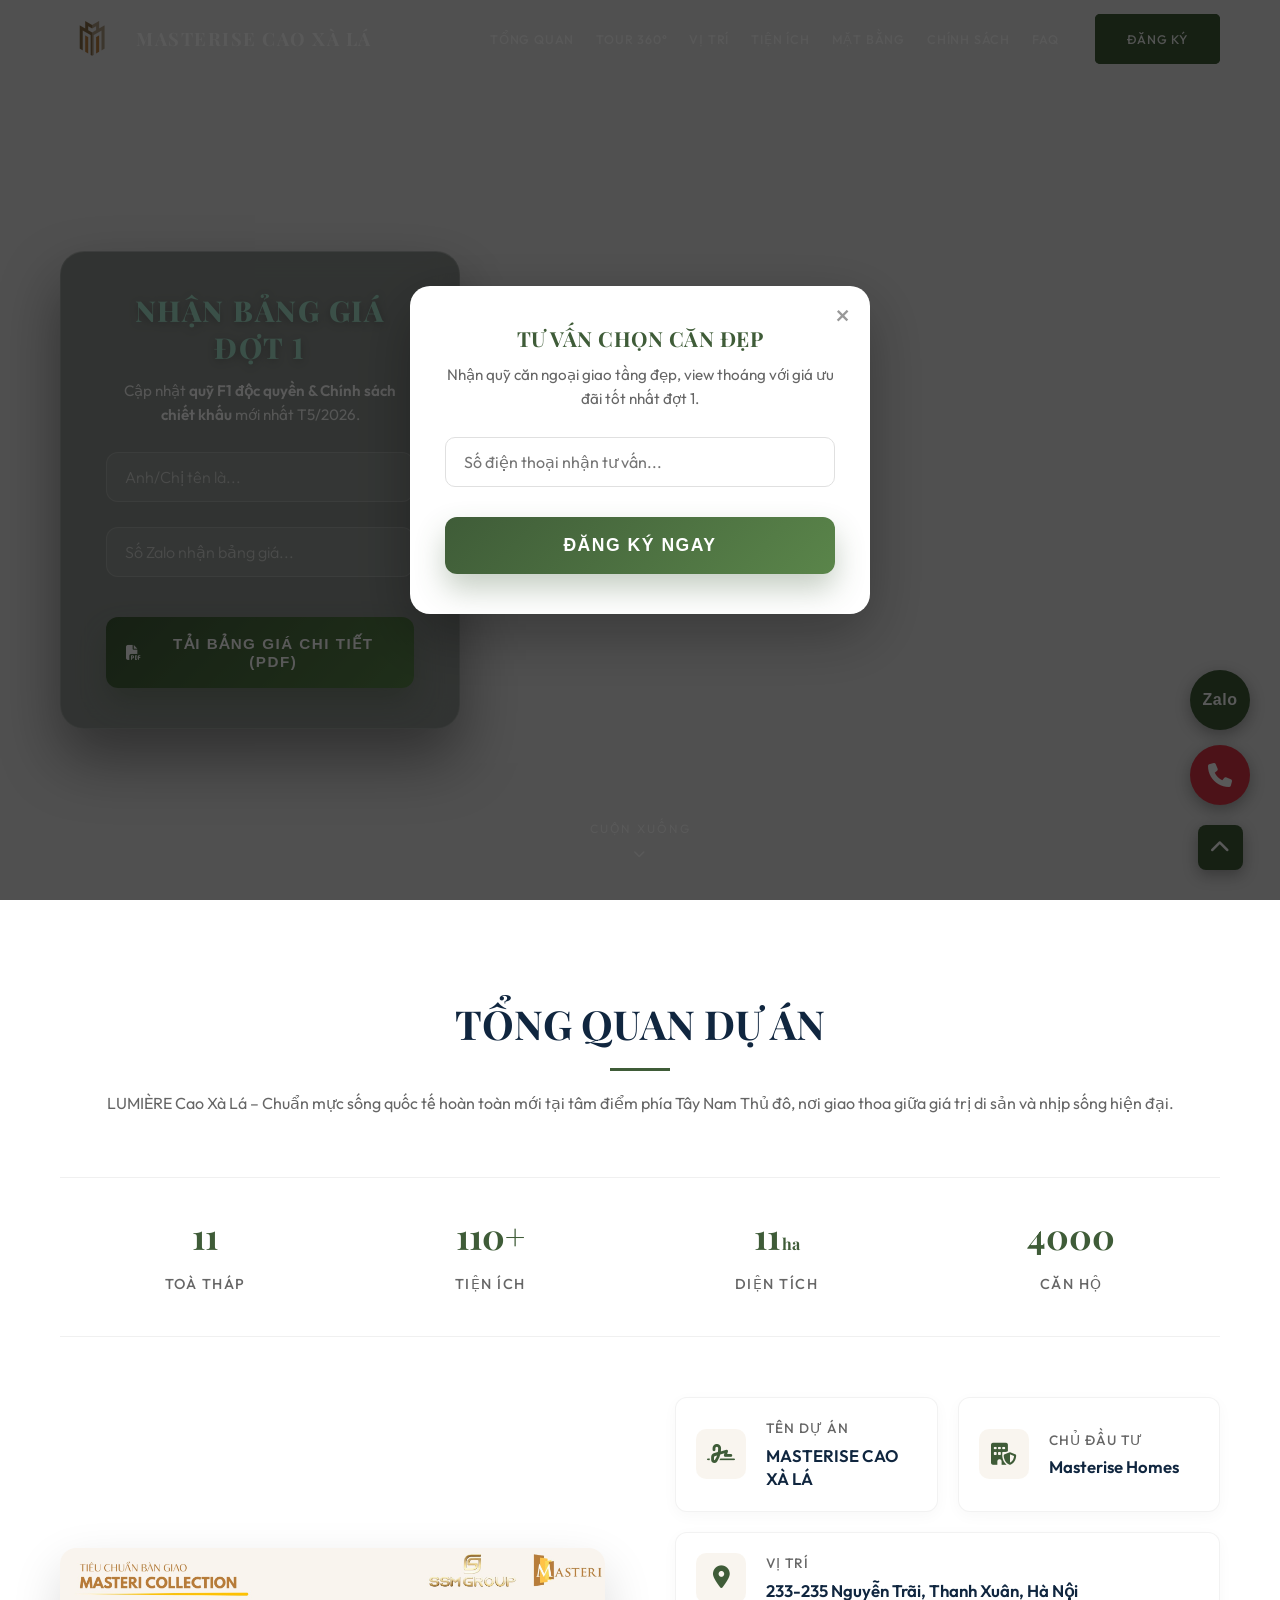
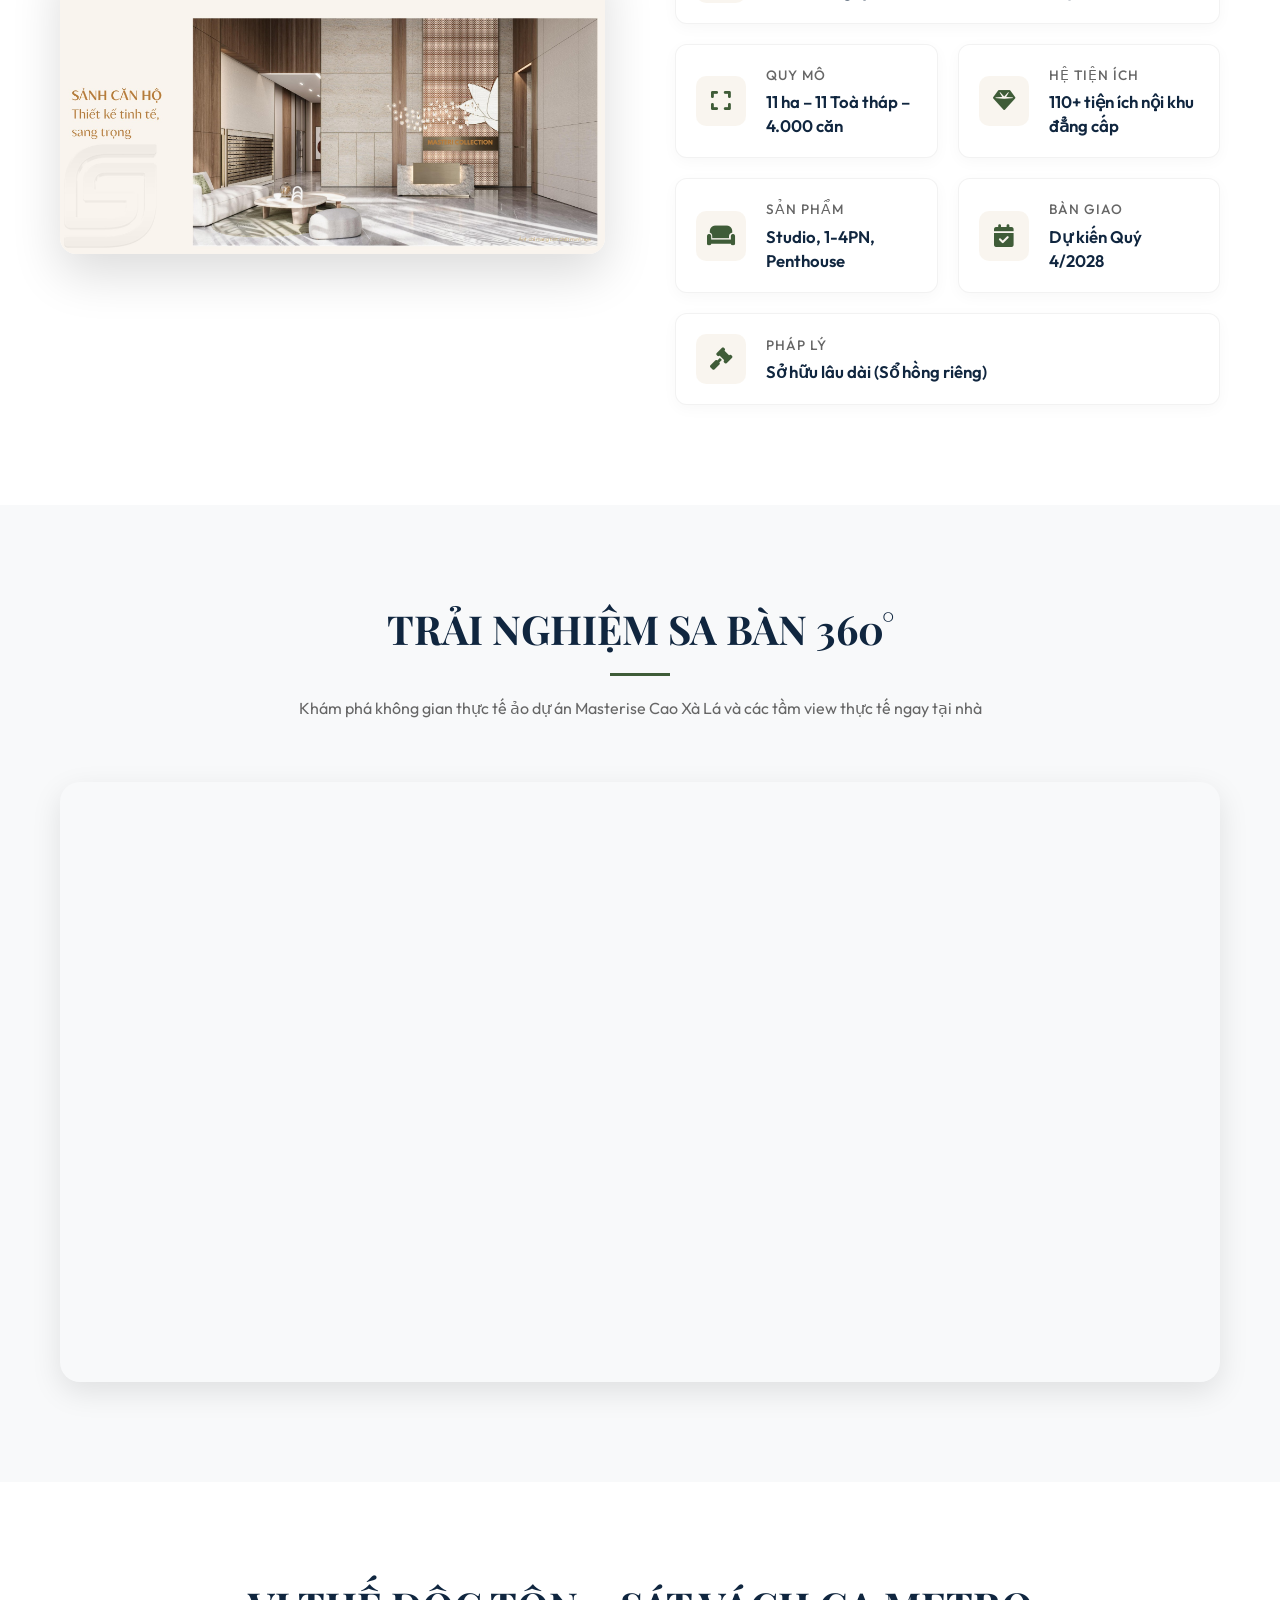
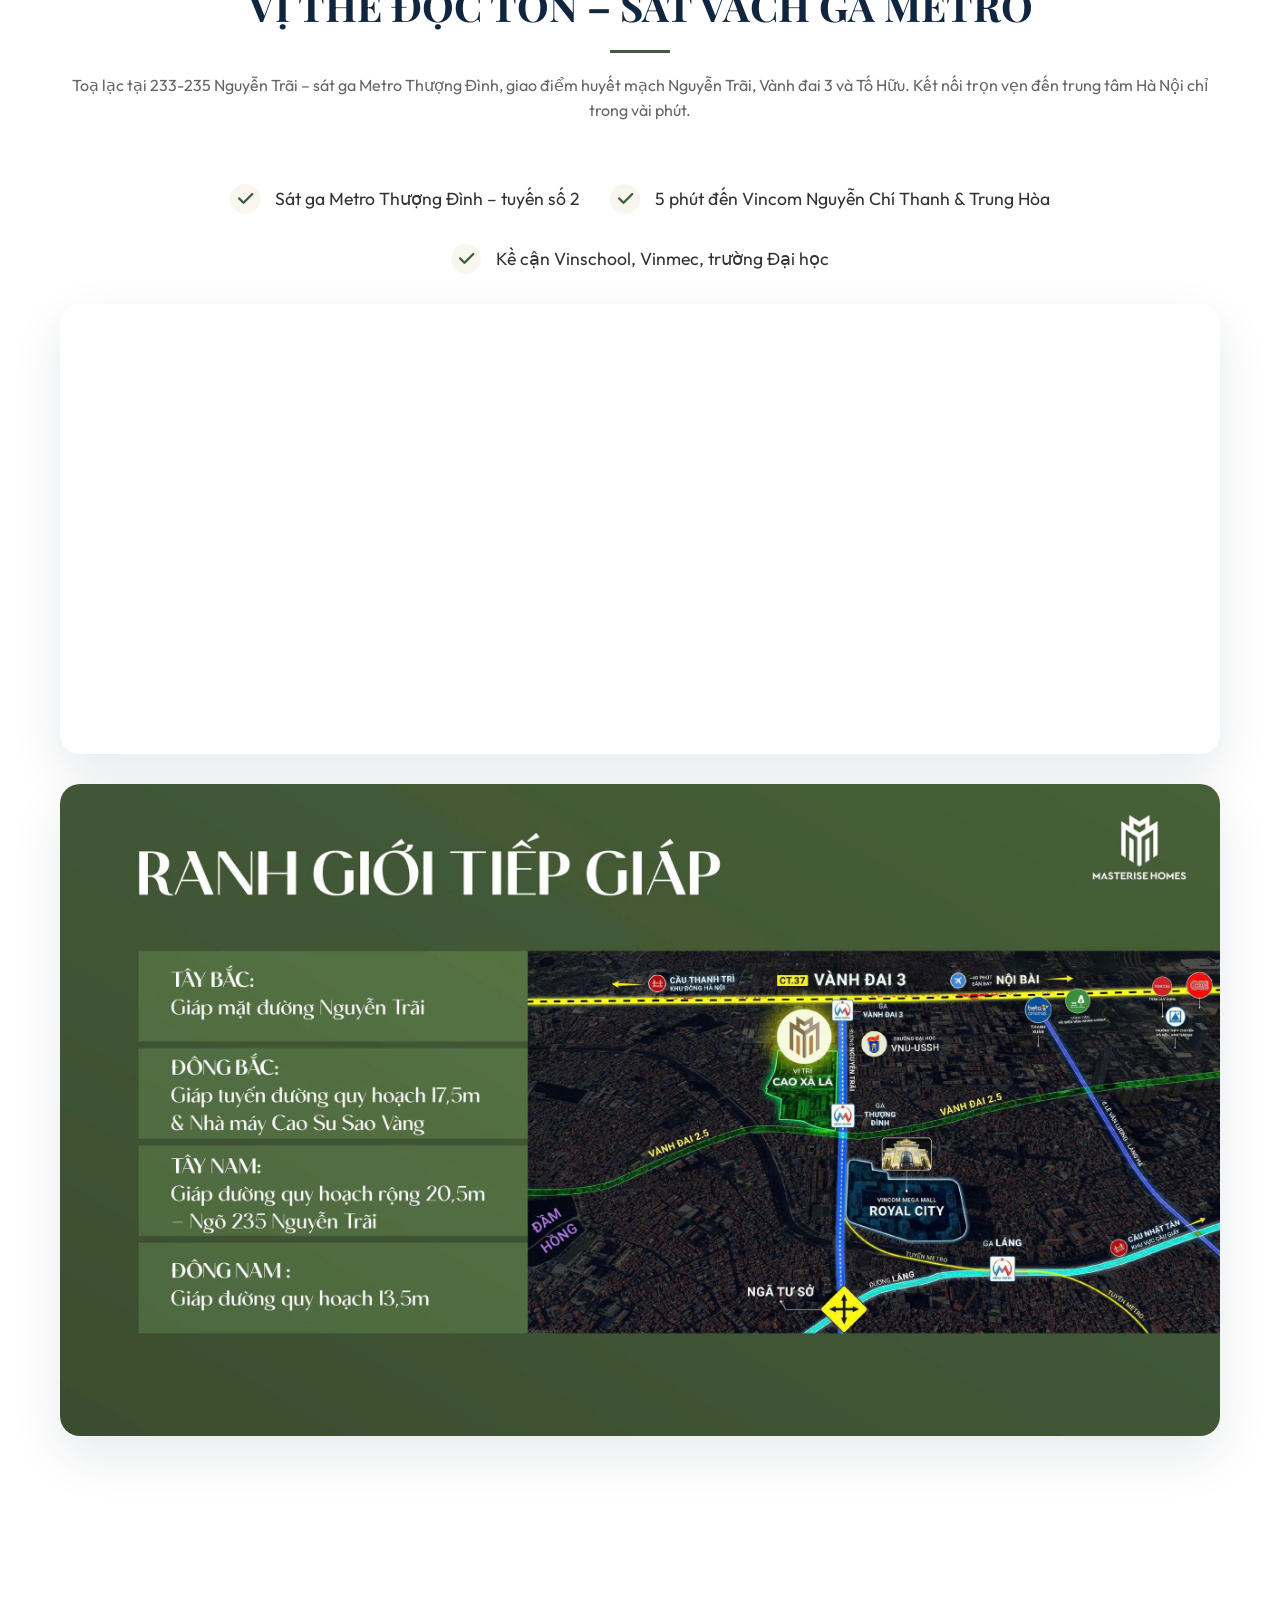
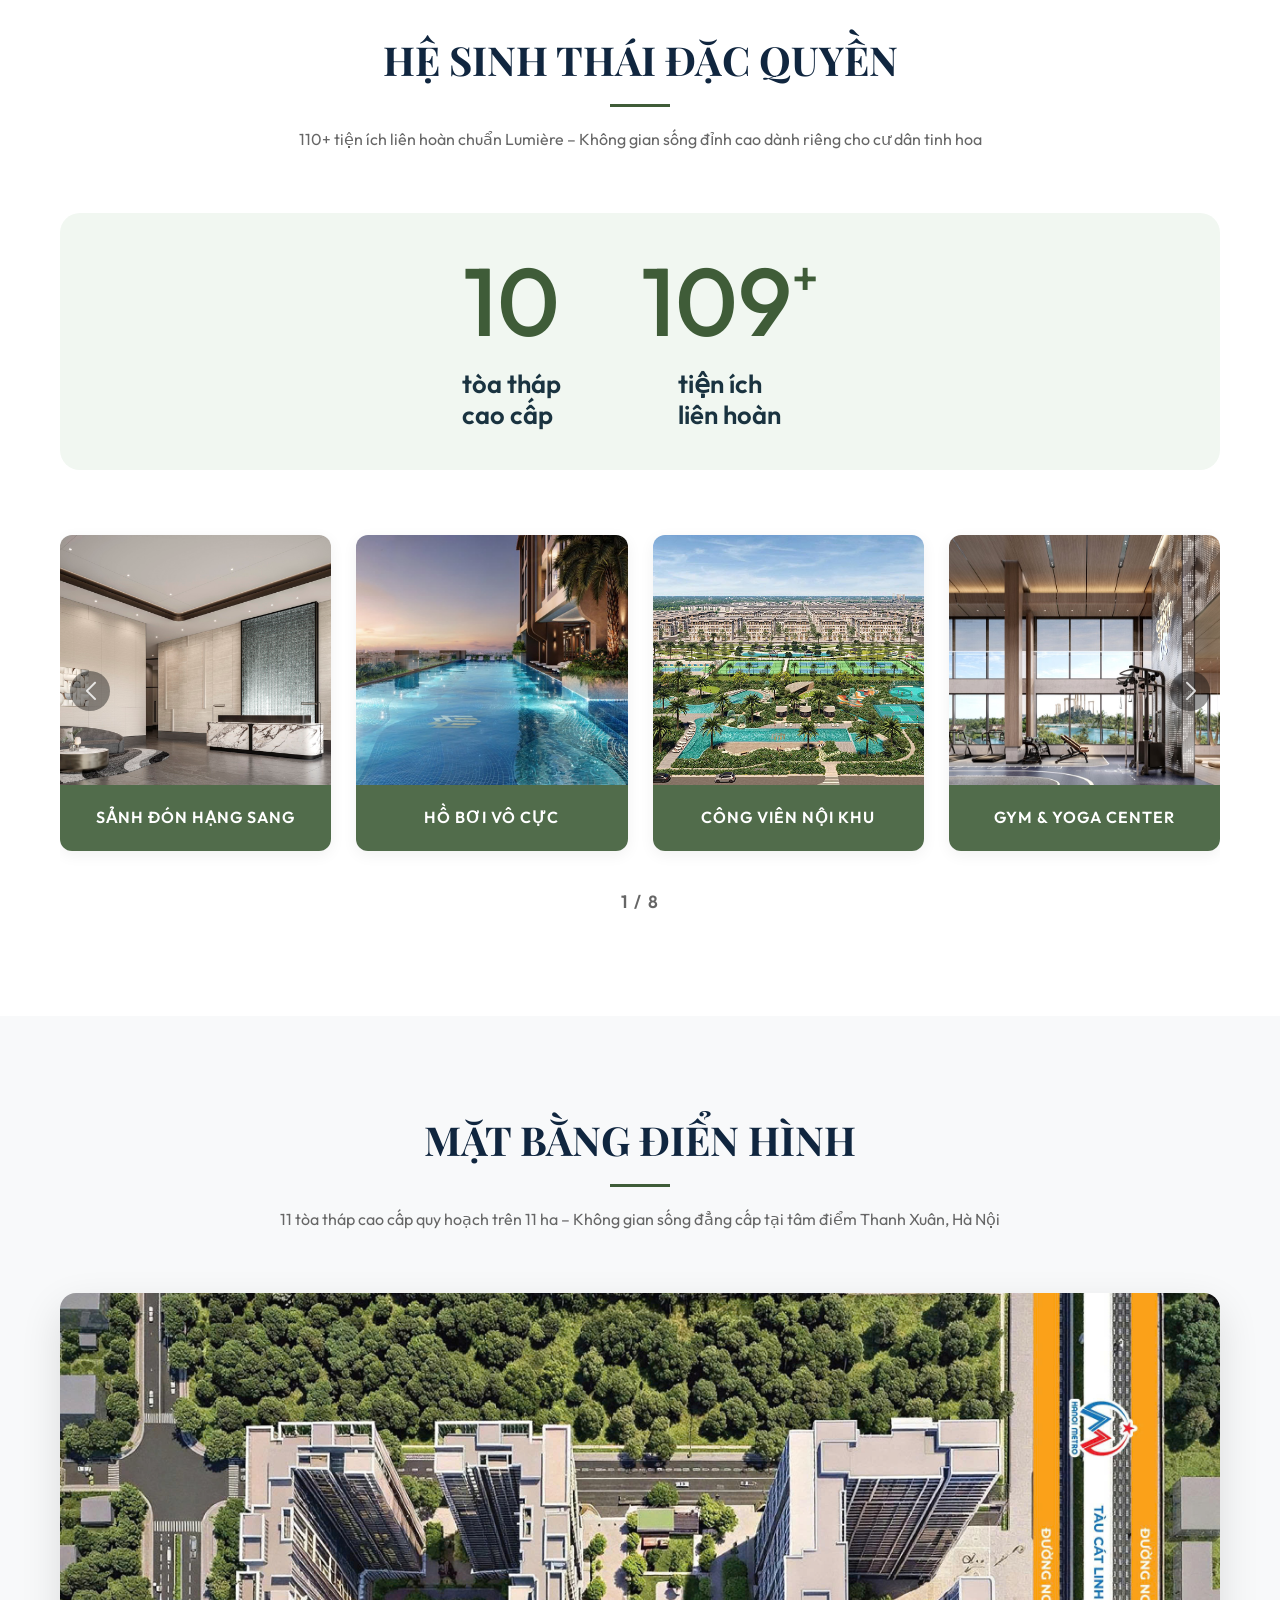
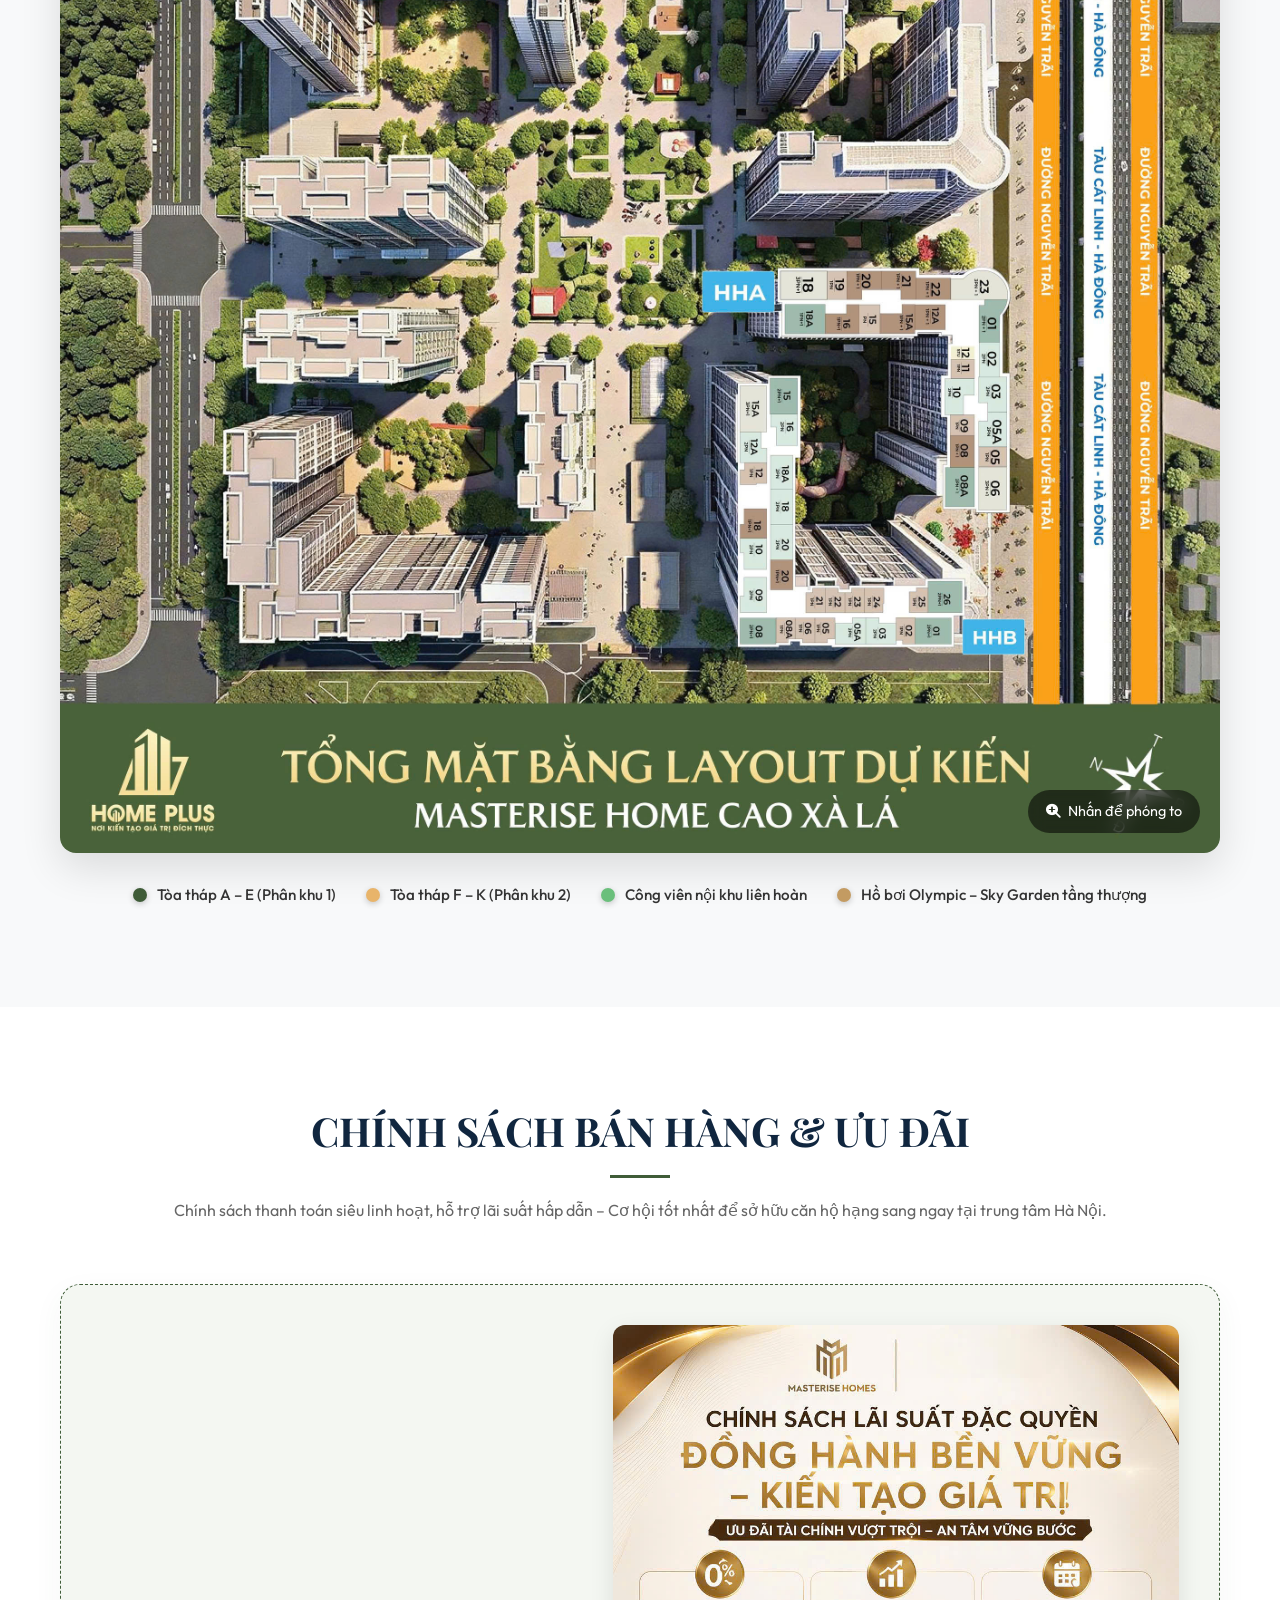
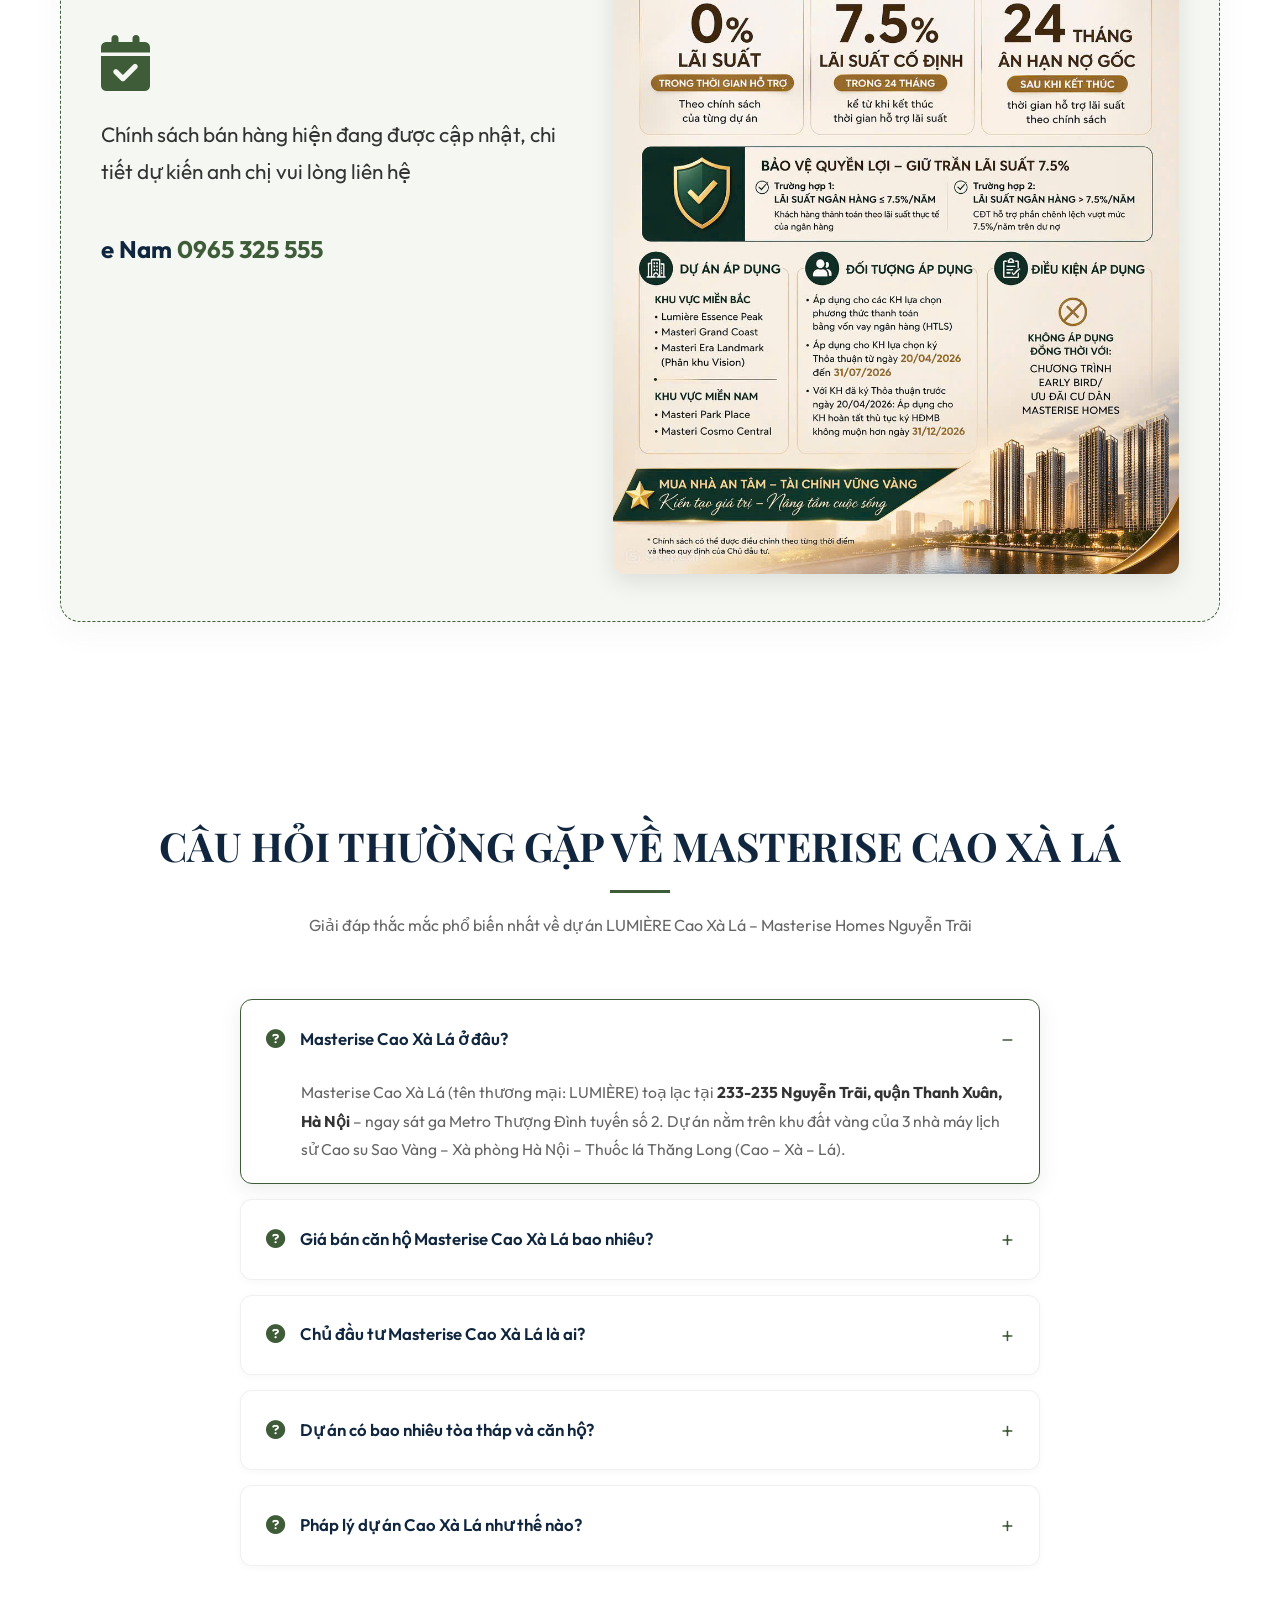
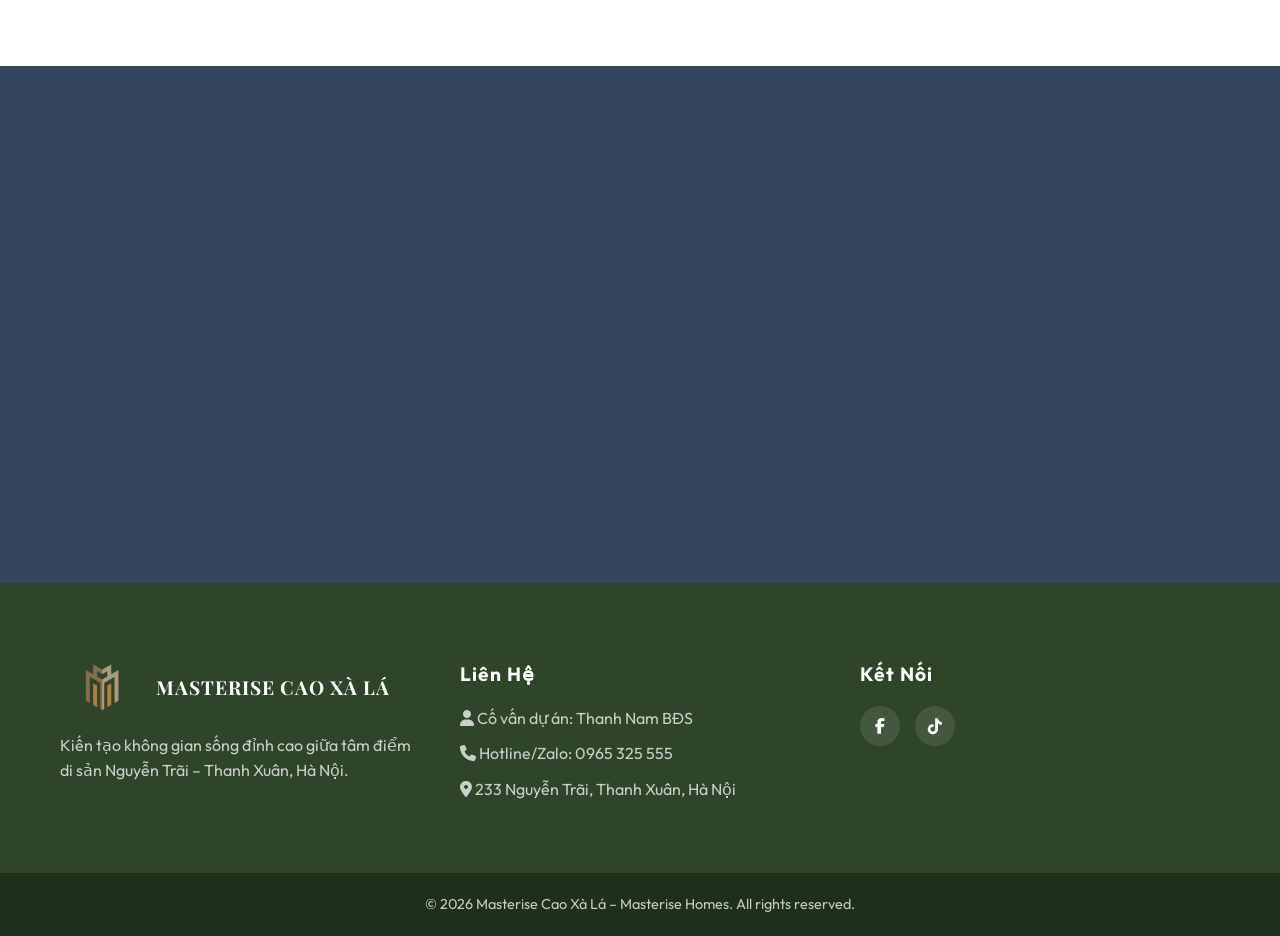
==== commit bcddc08a: "Fix image stretching and replace vertical overview image with landscape" ====
--- a/index.html
+++ b/index.html
@@ -289,7 +289,7 @@
                 <!-- Cột trái: Ảnh phối cảnh -->
                 <div class="tq-image reveal-left">
                     <div class="tq-img-main">
-                        <img src="images/2.jpg" alt="Phối cảnh LUMIÈRE Cao Xà Lá">
+                        <img src="images/x.jpg" width="2048" height="1151" alt="Phối cảnh LUMIÈRE Cao Xà Lá" loading="lazy">
                     </div>
                 </div>
 
@@ -493,7 +493,7 @@
             </div>
             <div class="mat-bang-wrapper reveal-up delay-1">
                 <div class="mat-bang-img-container">
-                    <img src="images/matbangtongthe.jpg" alt="Mặt Bằng LUMIÈRE Cao Xà Lá" id="mat-bang-img" loading="lazy">
+                    <img src="images/mat-bang-tong-the.jpg" width="2560" height="2560" alt="Mặt Bằng LUMIÈRE Cao Xà Lá" id="mat-bang-img" loading="lazy">
                     <div class="mat-bang-zoom-hint">
                         <i class="fa-solid fa-magnifying-glass-plus"></i>
                         <span>Nhấn để phóng to</span>
@@ -524,7 +524,7 @@
     <!-- Lightbox overlay -->
     <div id="mb-lightbox" class="mb-lightbox" onclick="this.style.display='none'">
         <span class="mb-lightbox-close">&times;</span>
-        <img src="images/matbangtongthe.jpg" alt="Mặt Bằng Phóng To" loading="lazy">
+        <img src="images/mat-bang-tong-the.jpg" alt="Mặt Bằng Phóng To" loading="lazy">
     </div>
 
     <!-- Chính Sách Bán Hàng -->
--- a/style.css
+++ b/style.css
@@ -228,8 +228,8 @@
     border-radius: 24px;
     max-width: 400px;
     margin-top: 80px;
-    margin-left: auto;
-    margin-right: 0;
+    margin-left: 0;
+    margin-right: auto;
     box-shadow: 0 30px 60px rgba(0, 0, 0, 0.4);
 }
 
@@ -472,6 +472,7 @@
 }
 .tq-img-main img, .tq-img-sub img {
     width: 100%;
+    height: auto;
     display: block;
     object-fit: cover;
     transition: transform 0.5s ease;
@@ -926,6 +927,7 @@
 }
 .mat-bang-img-container img {
     width: 100%;
+    height: auto;
     display: block;
     transition: transform 0.4s ease;
 }
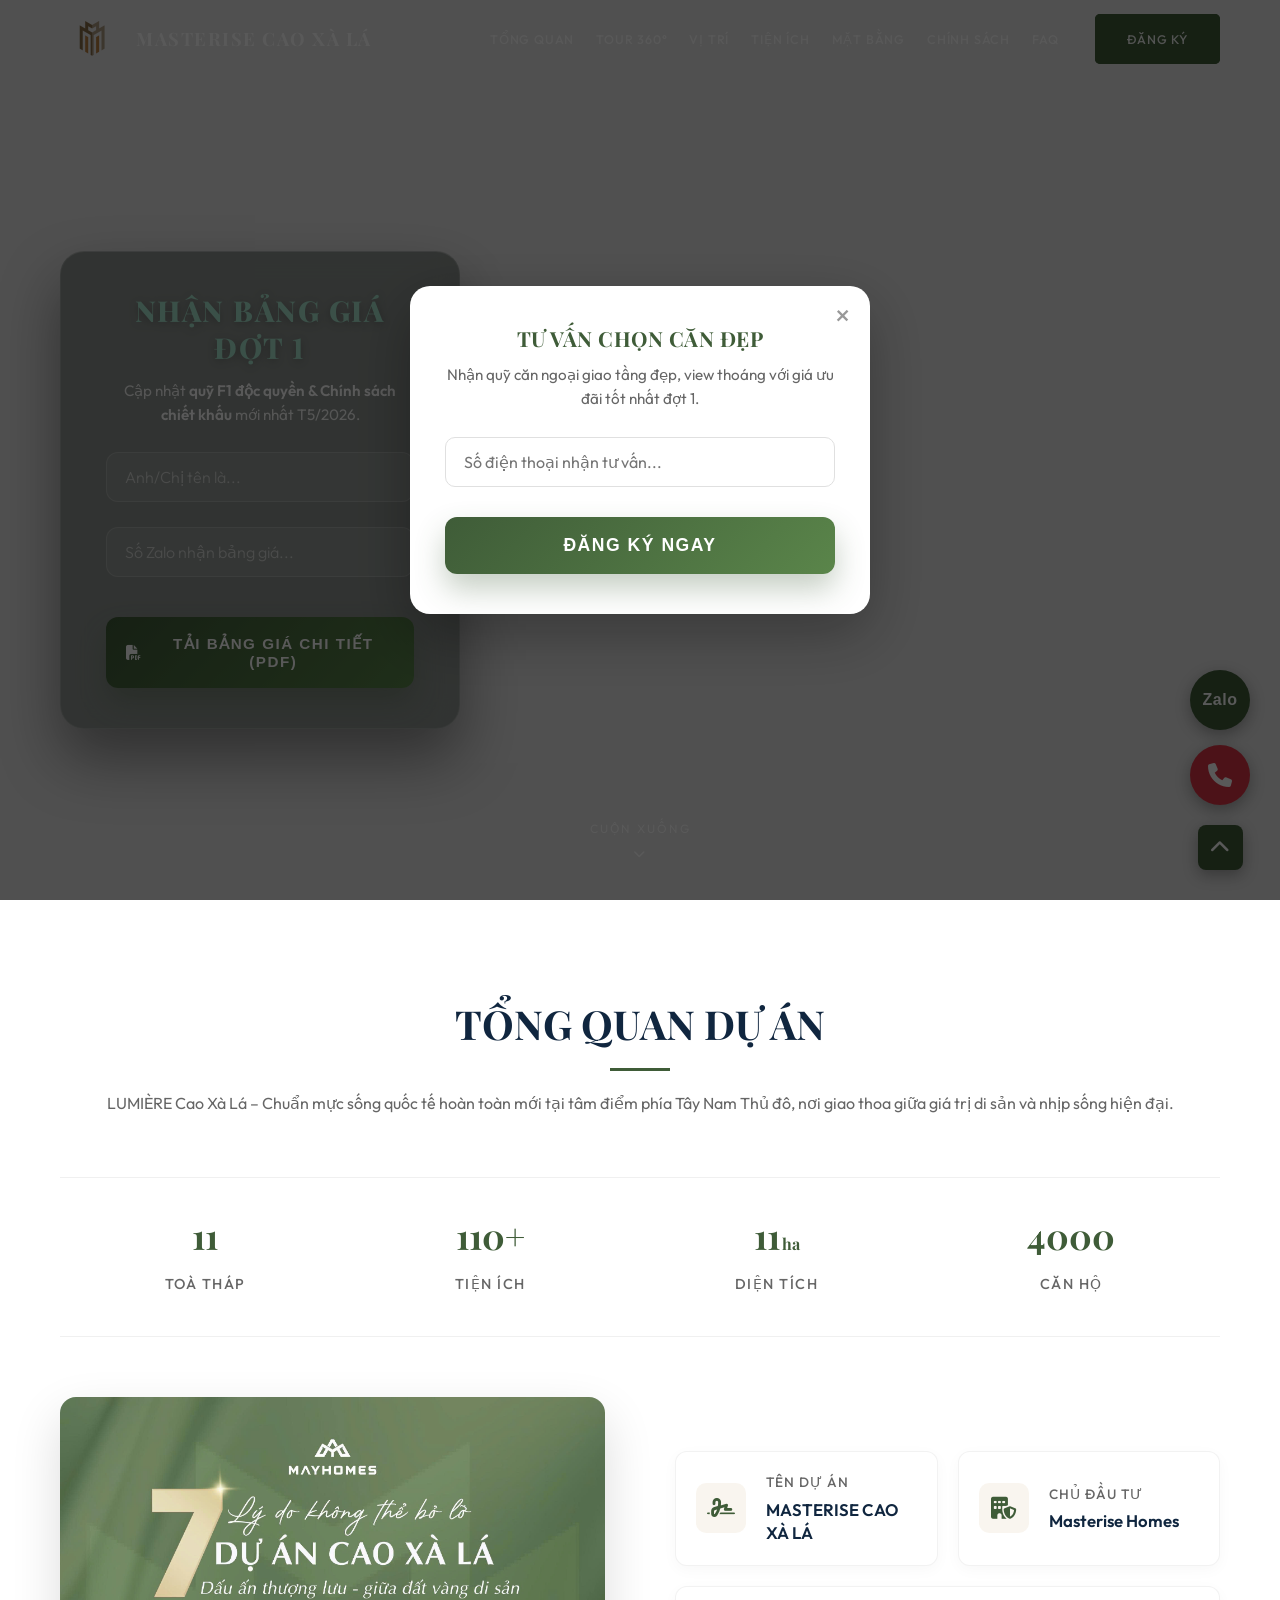
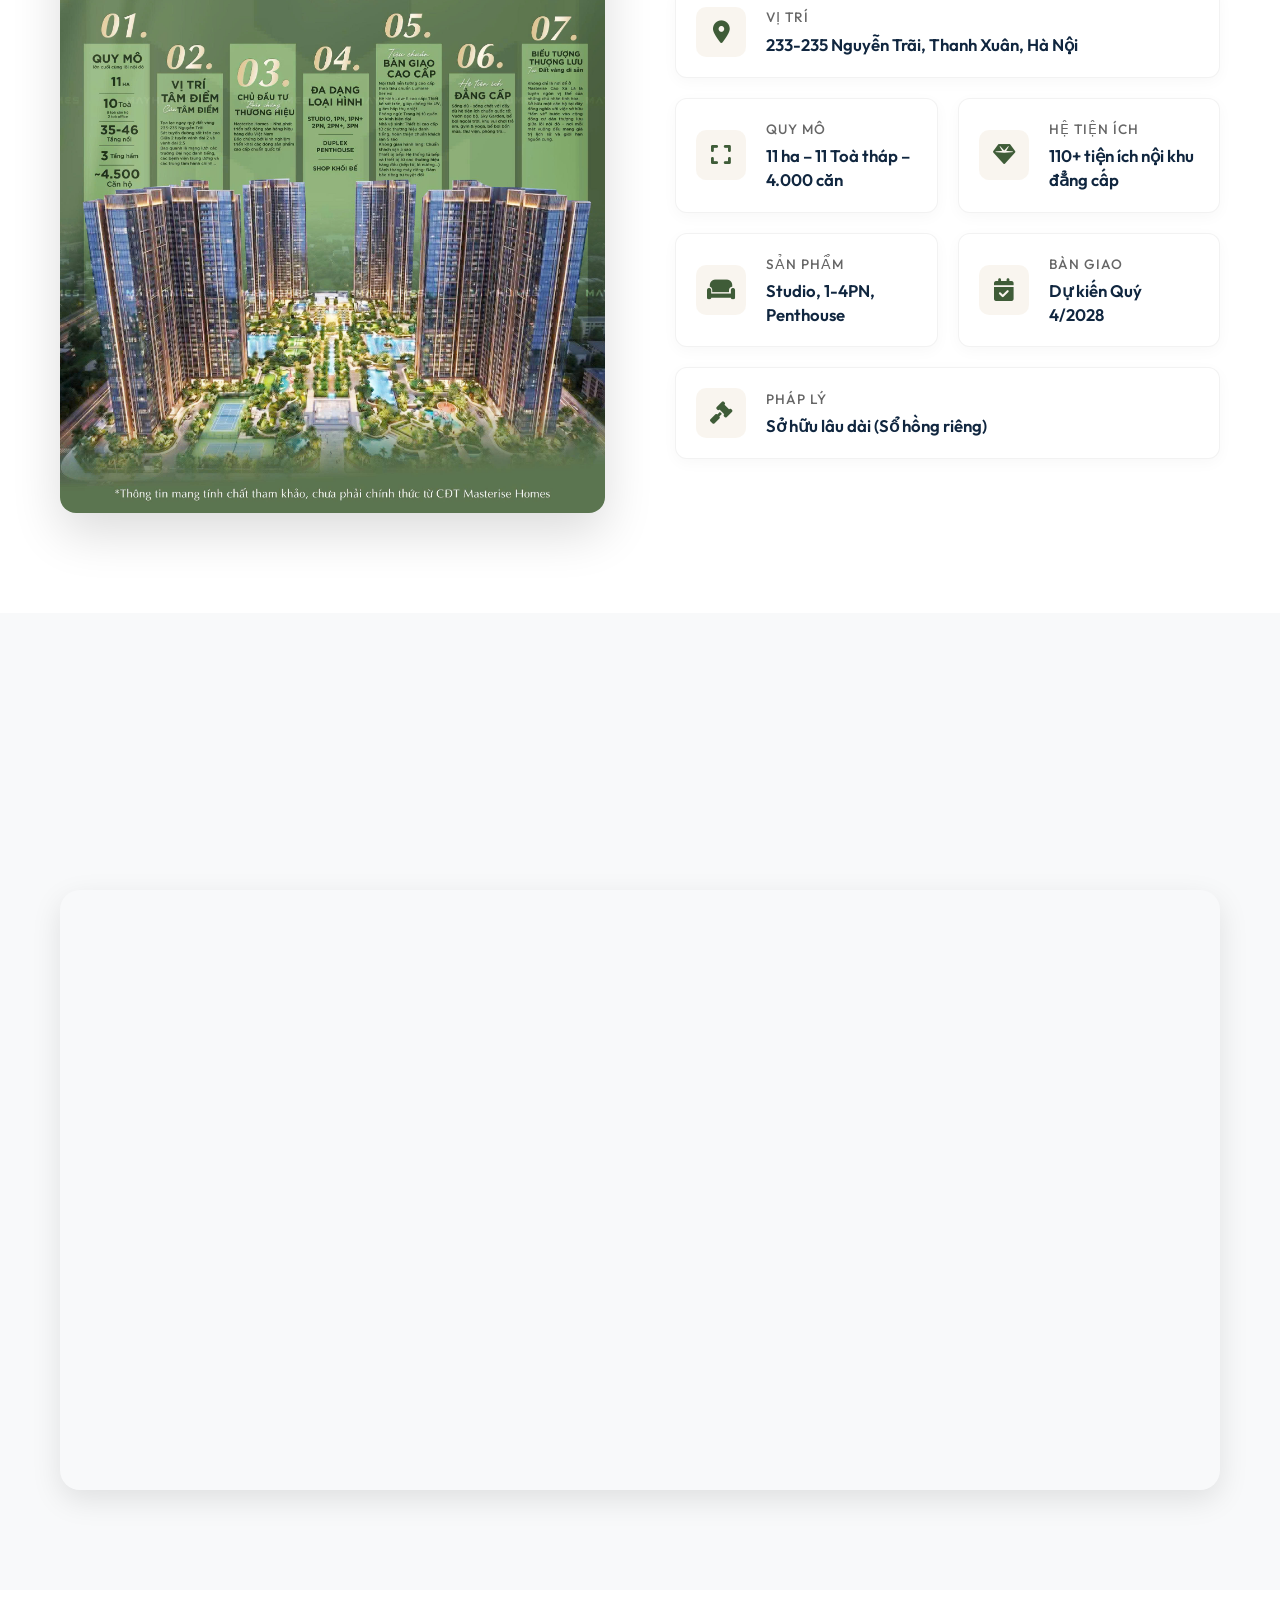
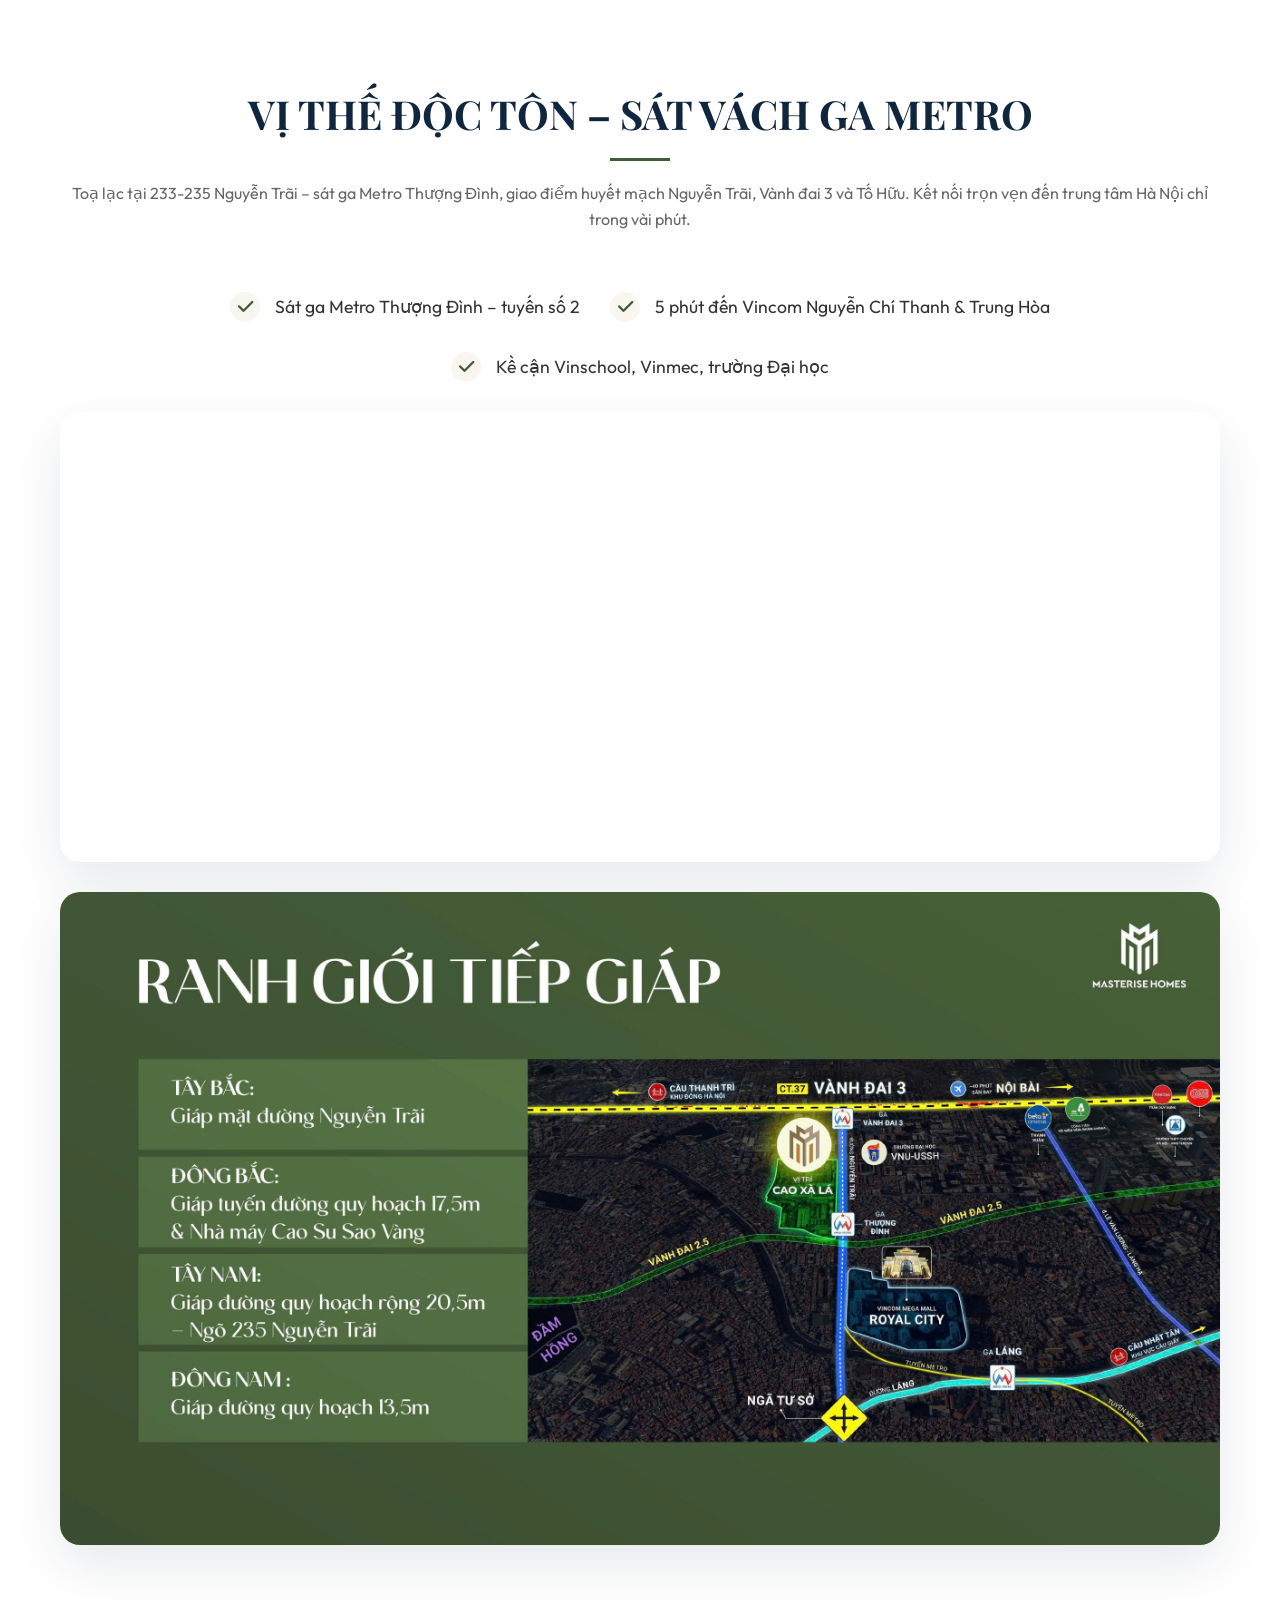
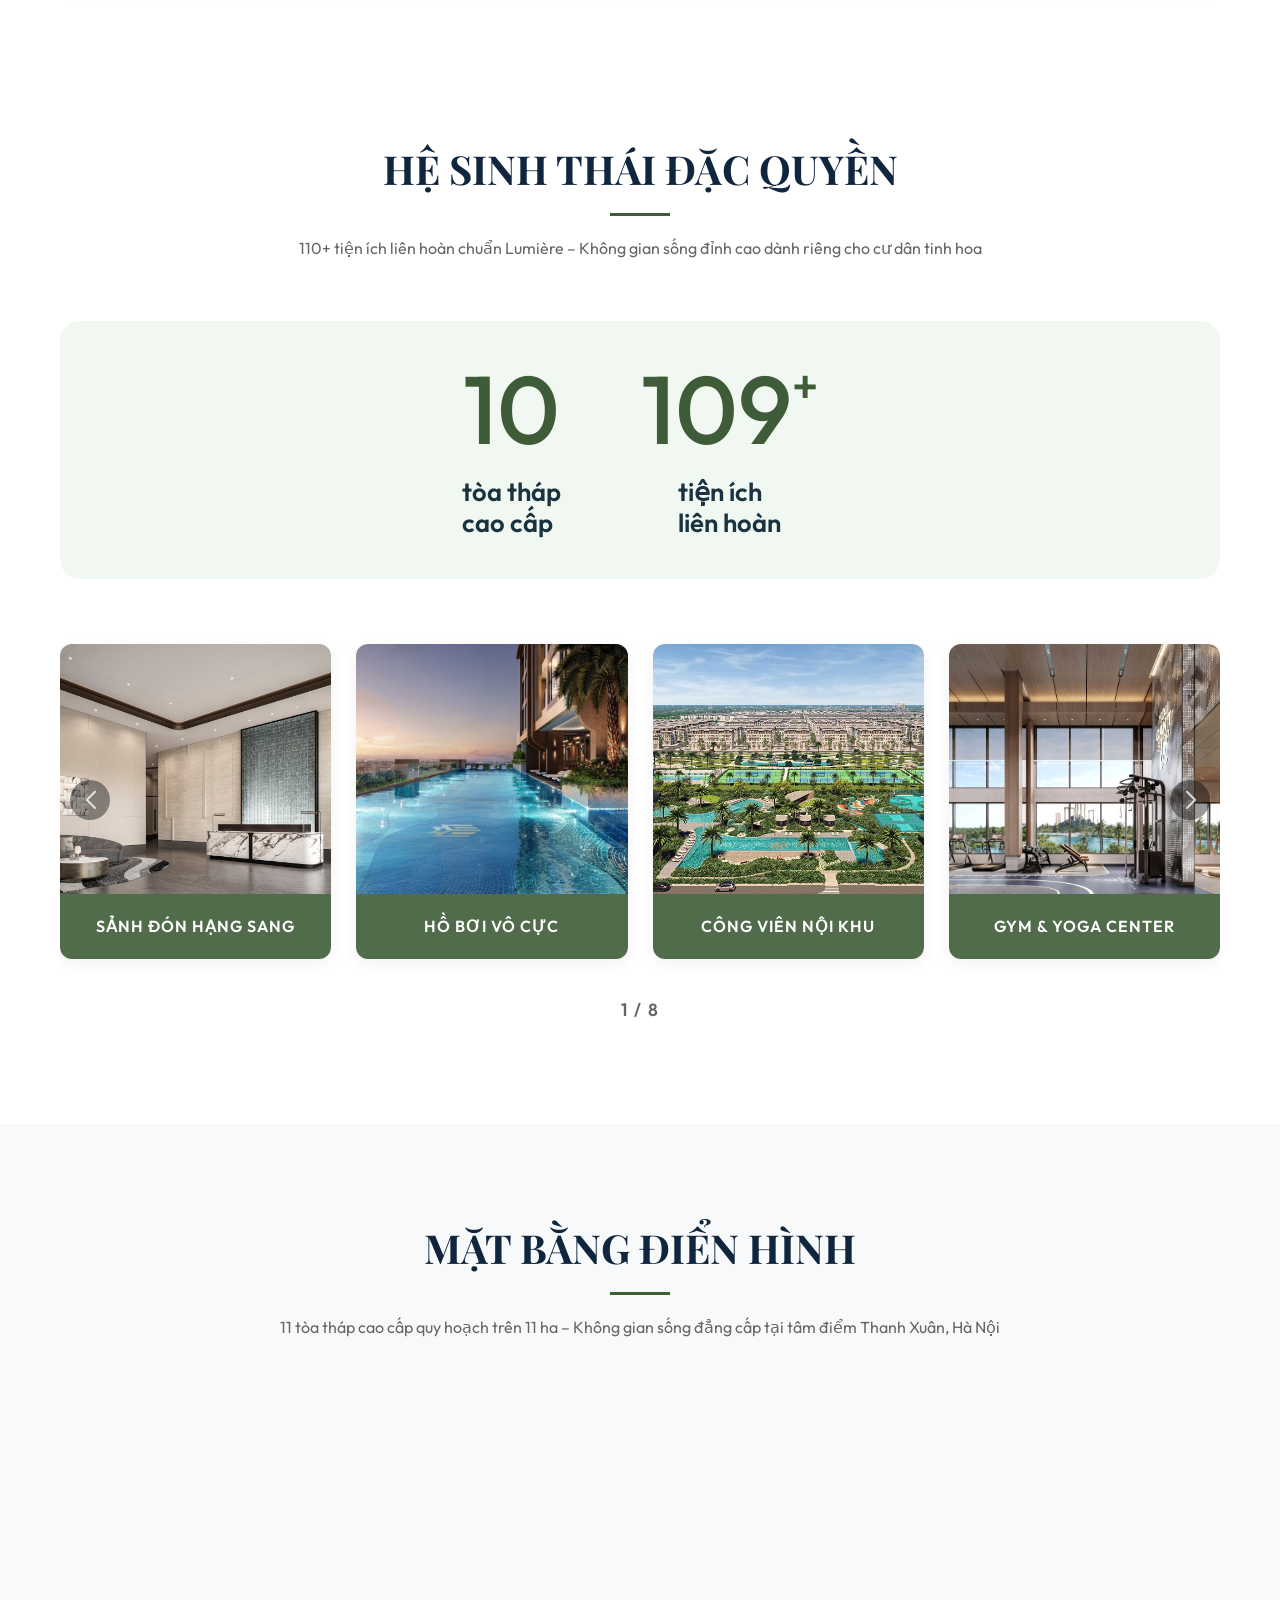
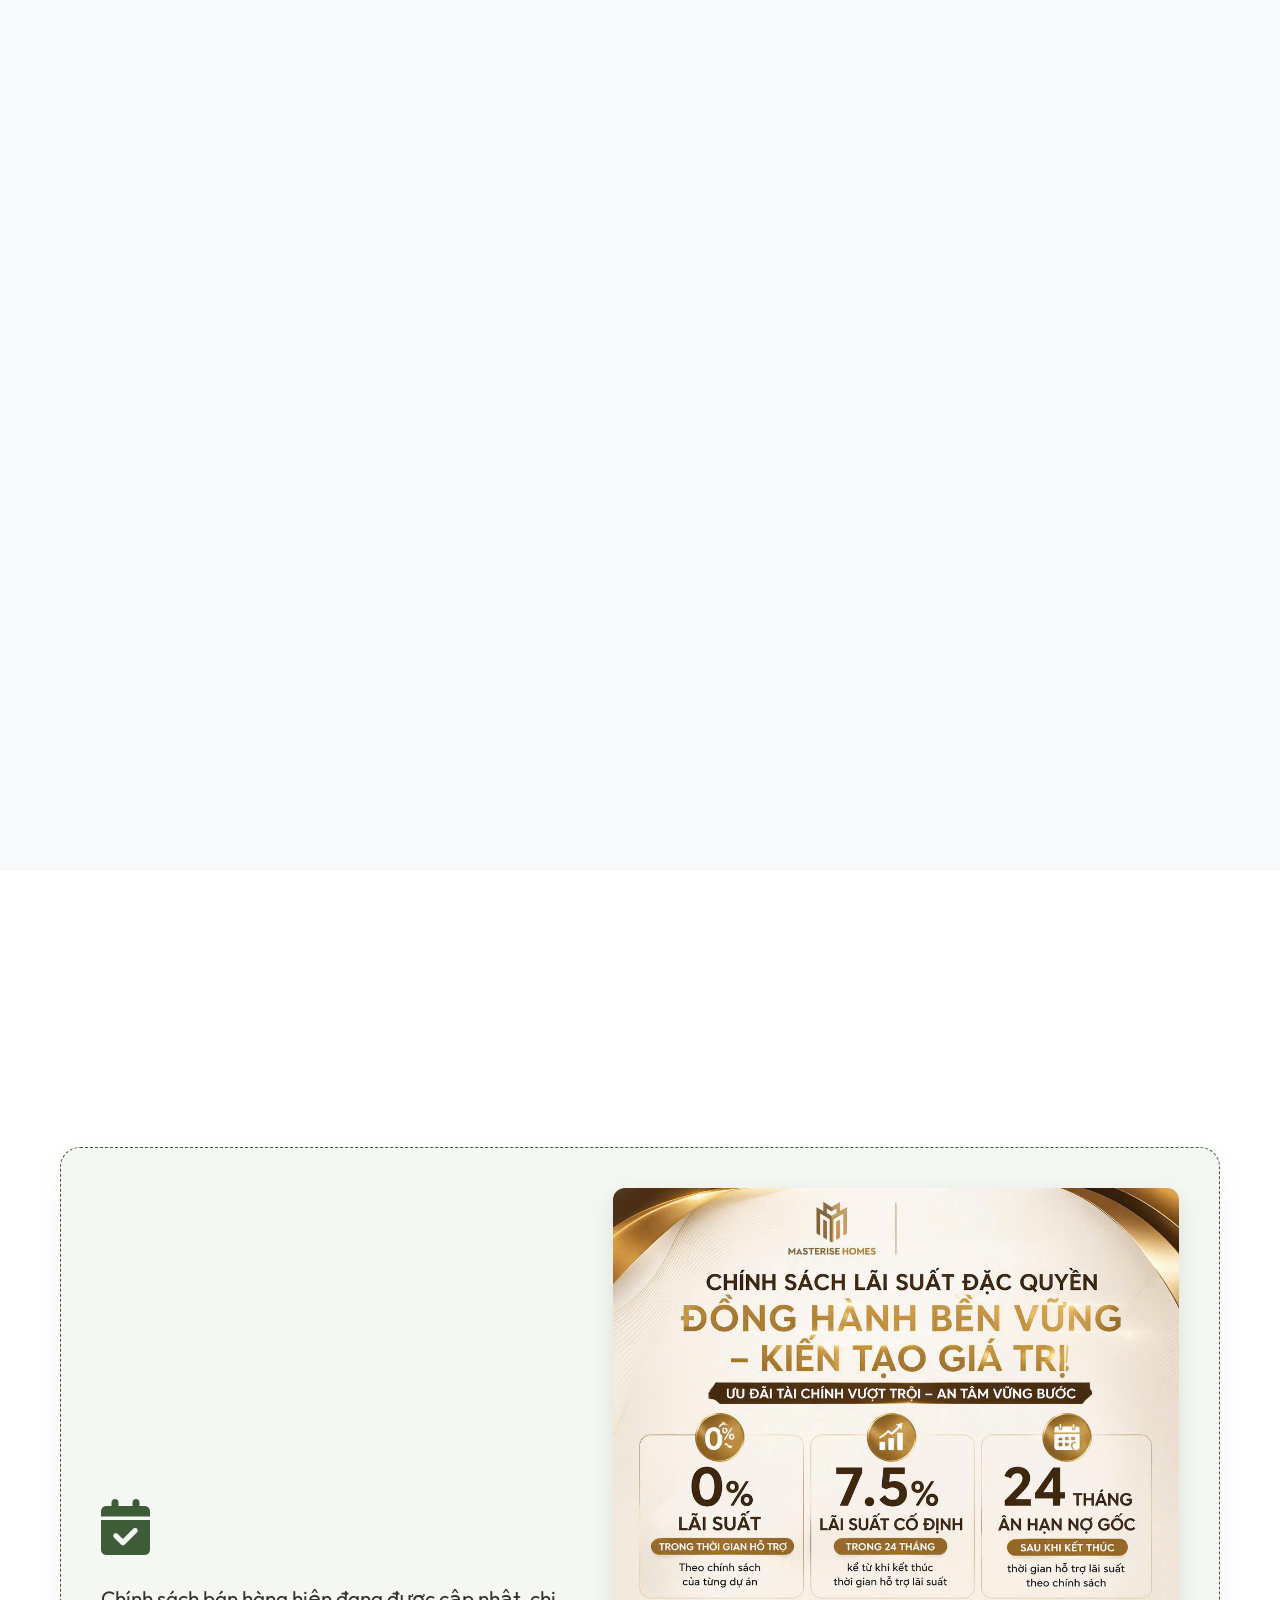
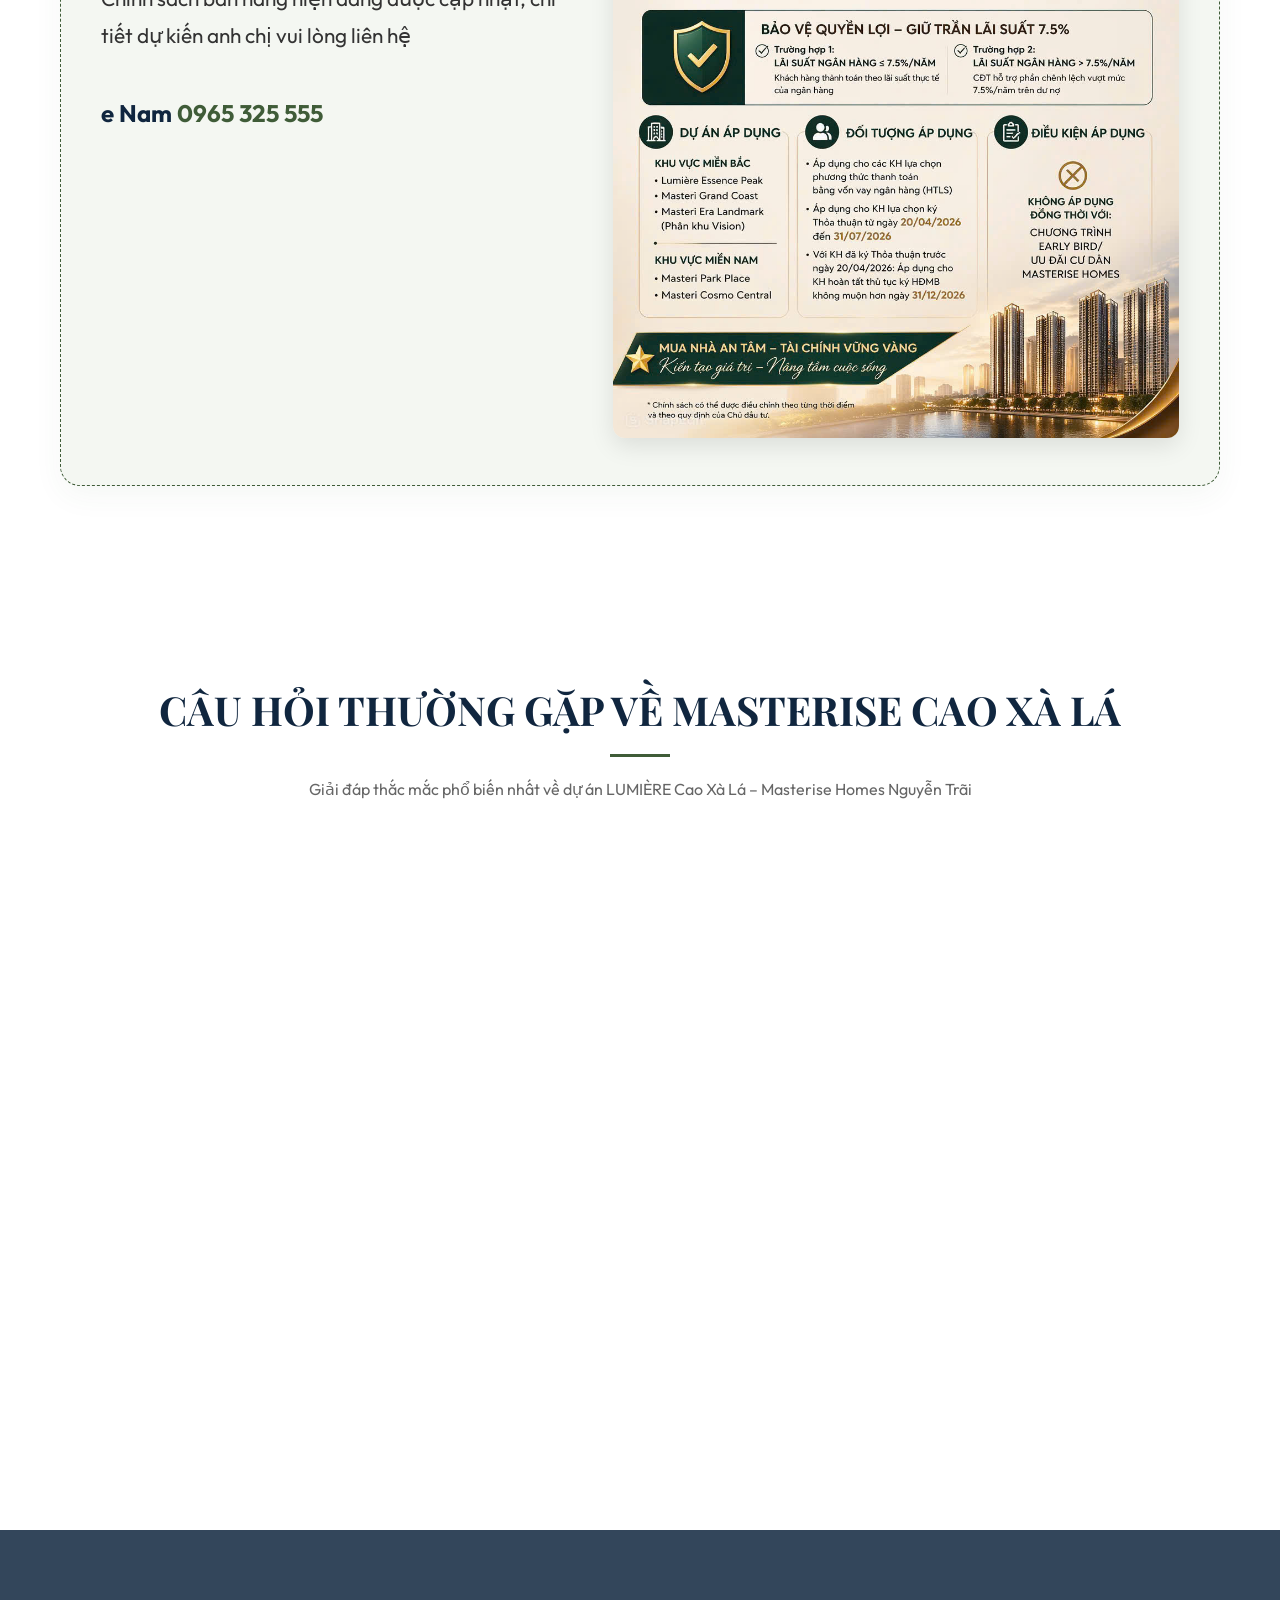
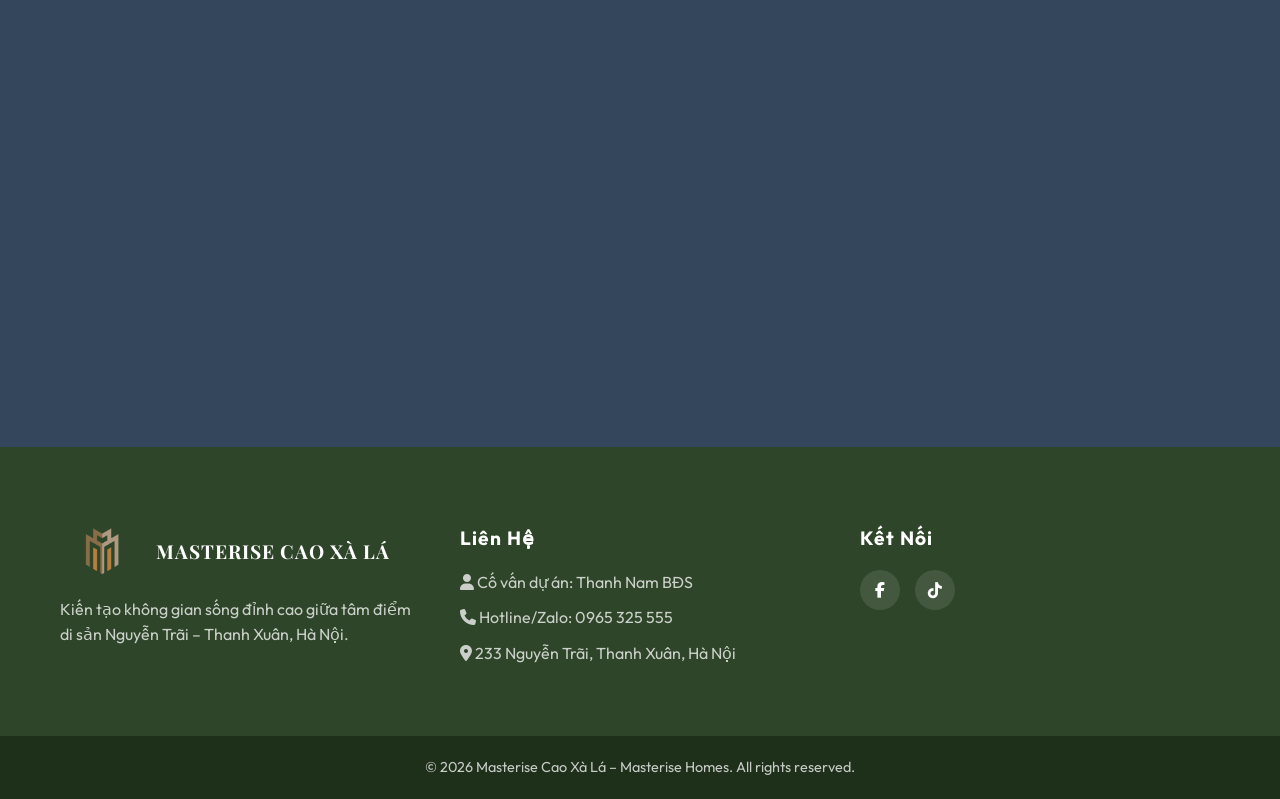
==== commit b503dda8: "Update images: 2.jpg for overview, matbangtongthe.jpg for floor plan" ====
--- a/index.html
+++ b/index.html
@@ -289,7 +289,7 @@
                 <!-- Cột trái: Ảnh phối cảnh -->
                 <div class="tq-image reveal-left">
                     <div class="tq-img-main">
-                        <img src="images/x.jpg" width="2048" height="1151" alt="Phối cảnh LUMIÈRE Cao Xà Lá" loading="lazy">
+                        <img src="images/2.jpg" alt="Phối cảnh LUMIÈRE Cao Xà Lá" loading="lazy">
                     </div>
                 </div>
 
@@ -493,7 +493,7 @@
             </div>
             <div class="mat-bang-wrapper reveal-up delay-1">
                 <div class="mat-bang-img-container">
-                    <img src="images/mat-bang-tong-the.jpg" width="2560" height="2560" alt="Mặt Bằng LUMIÈRE Cao Xà Lá" id="mat-bang-img" loading="lazy">
+                    <img src="images/matbangtongthe.jpg" alt="Mặt Bằng LUMIÈRE Cao Xà Lá" id="mat-bang-img" loading="lazy">
                     <div class="mat-bang-zoom-hint">
                         <i class="fa-solid fa-magnifying-glass-plus"></i>
                         <span>Nhấn để phóng to</span>
@@ -524,7 +524,7 @@
     <!-- Lightbox overlay -->
     <div id="mb-lightbox" class="mb-lightbox" onclick="this.style.display='none'">
         <span class="mb-lightbox-close">&times;</span>
-        <img src="images/mat-bang-tong-the.jpg" alt="Mặt Bằng Phóng To" loading="lazy">
+        <img src="images/matbangtongthe.jpg" alt="Mặt Bằng Phóng To" loading="lazy">
     </div>
 
     <!-- Chính Sách Bán Hàng -->
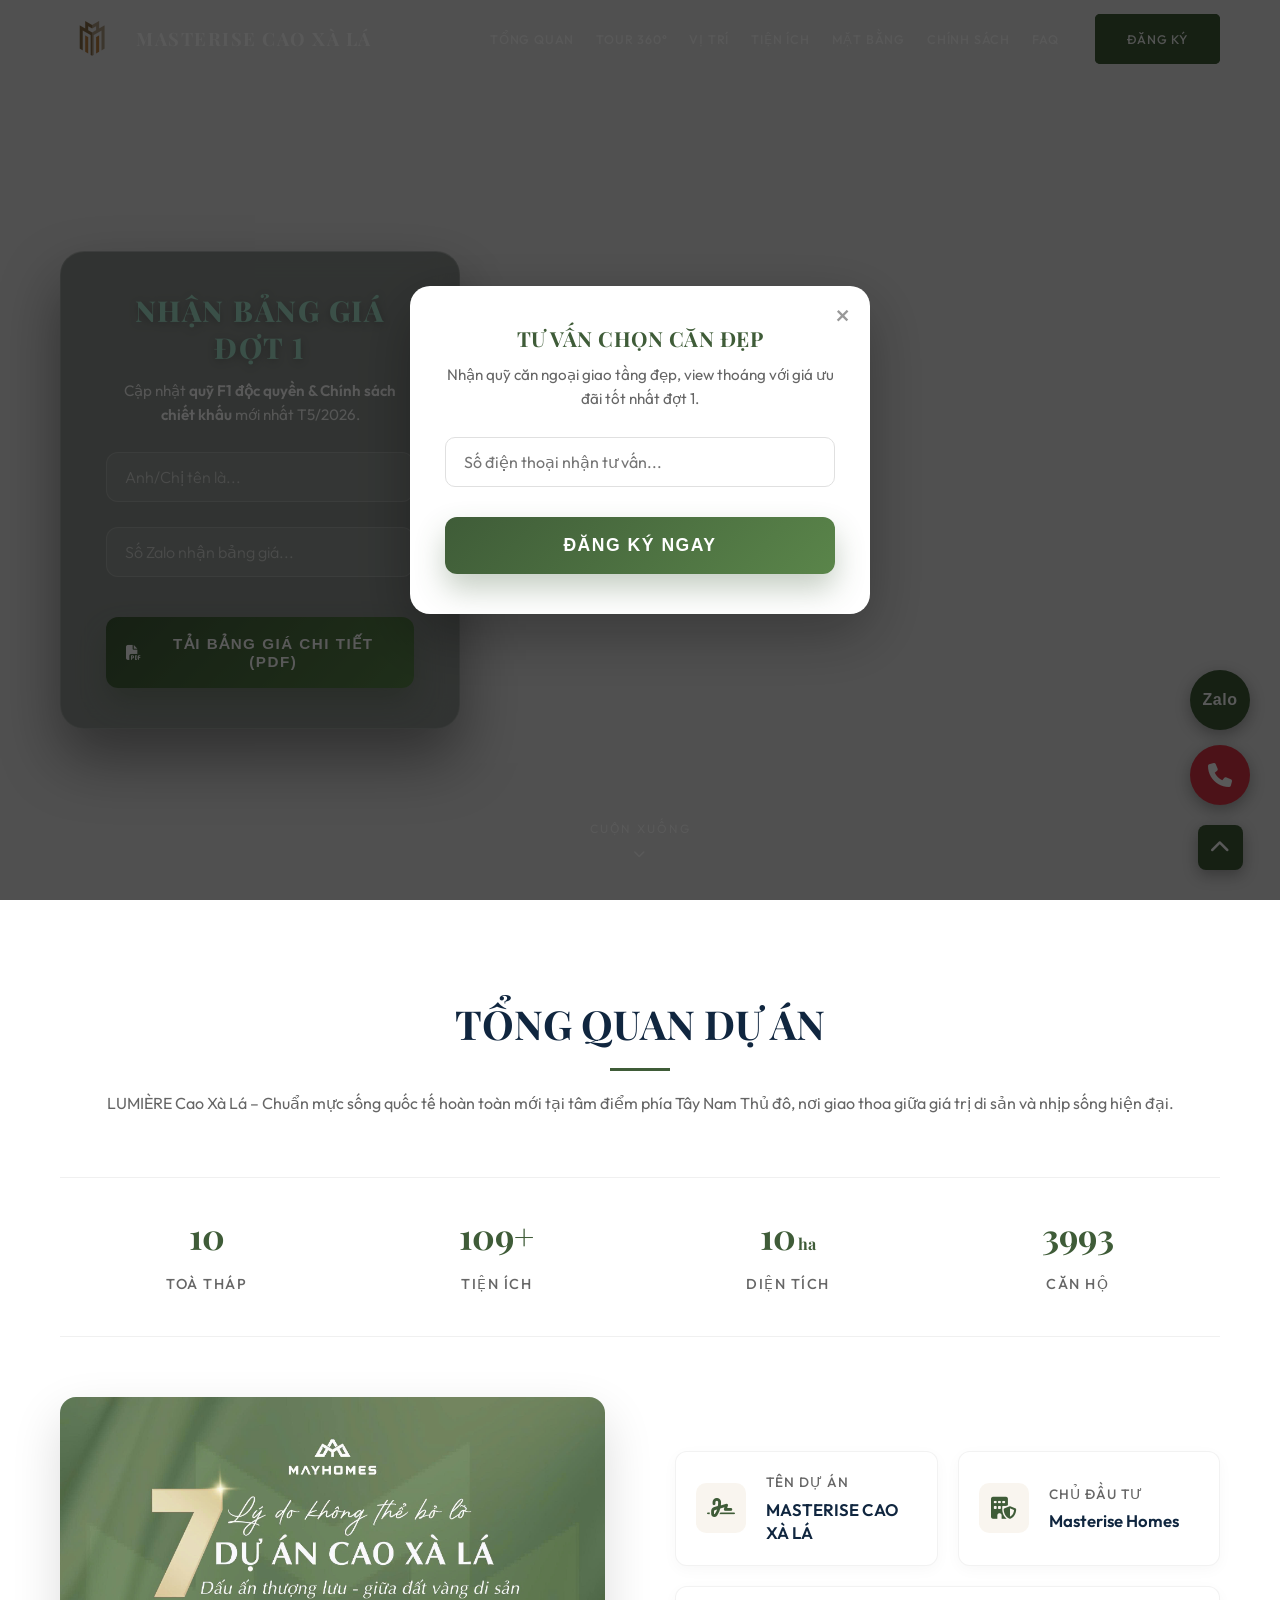
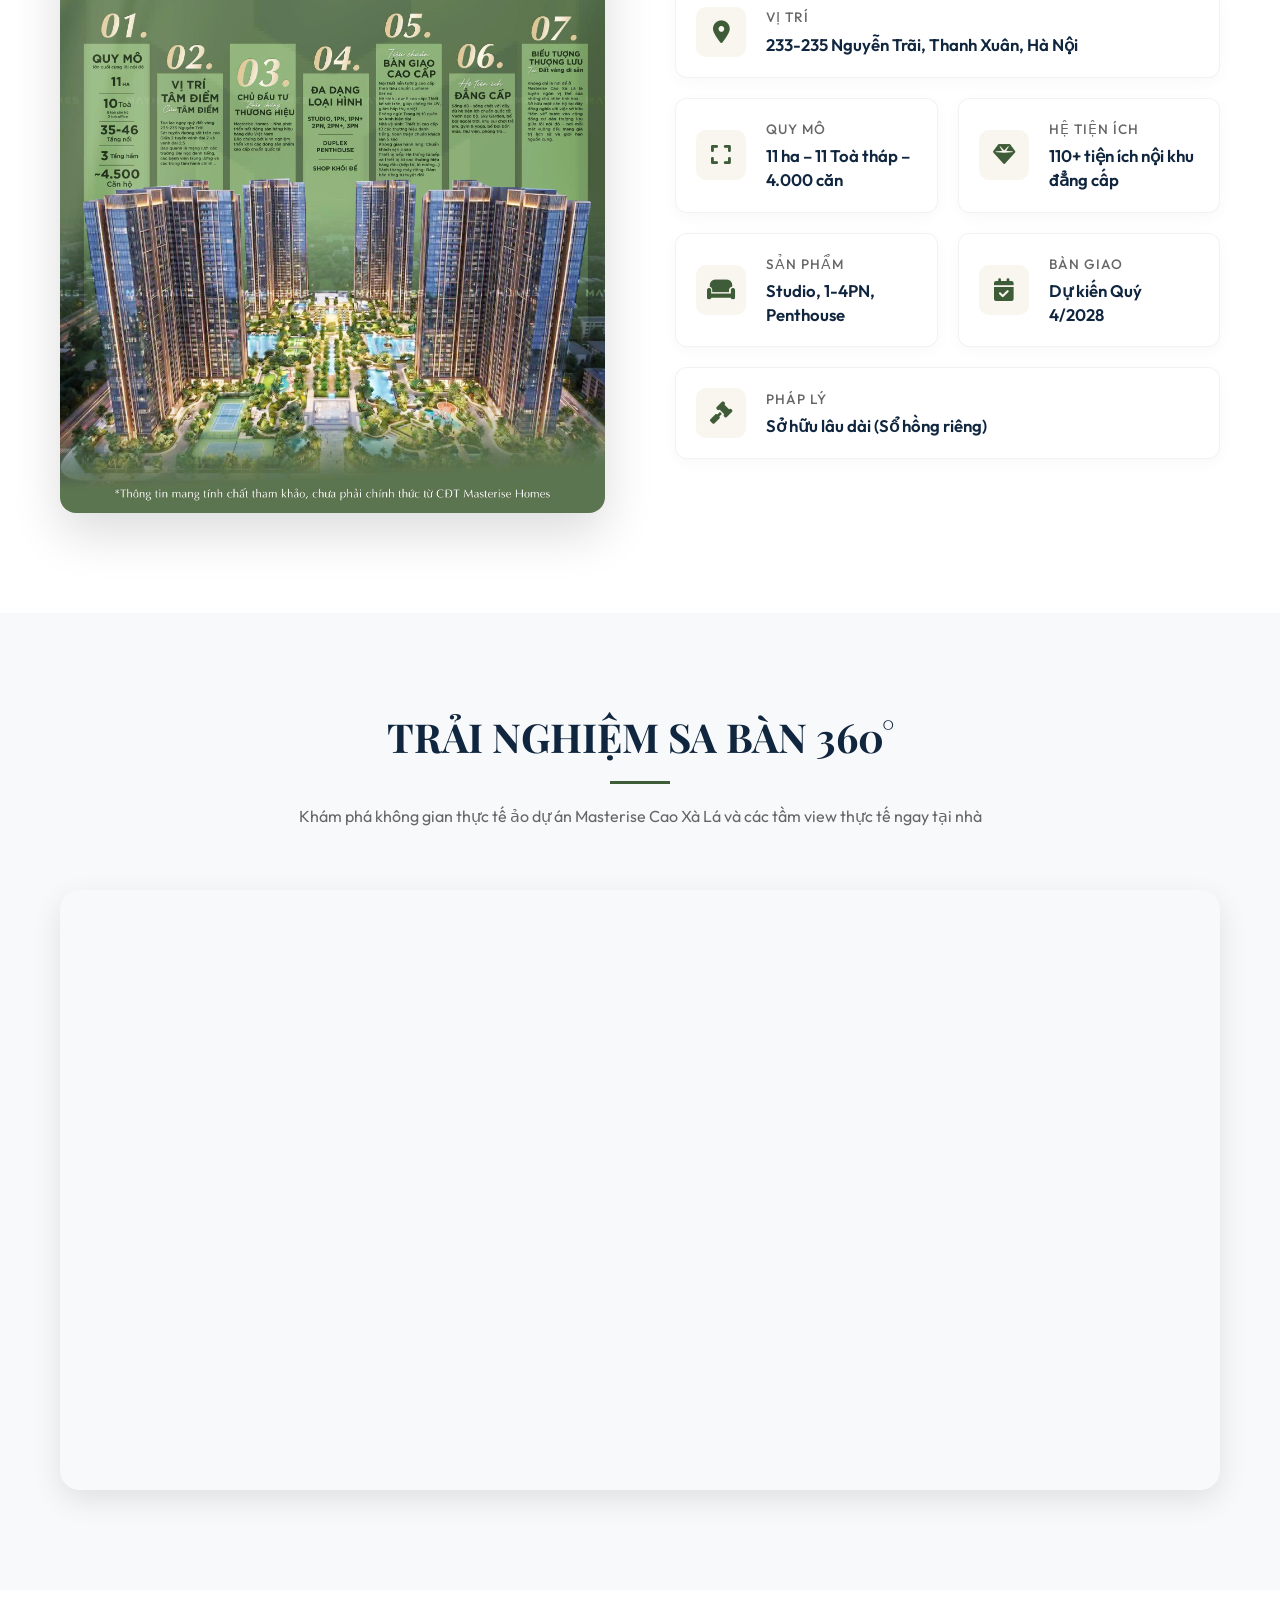
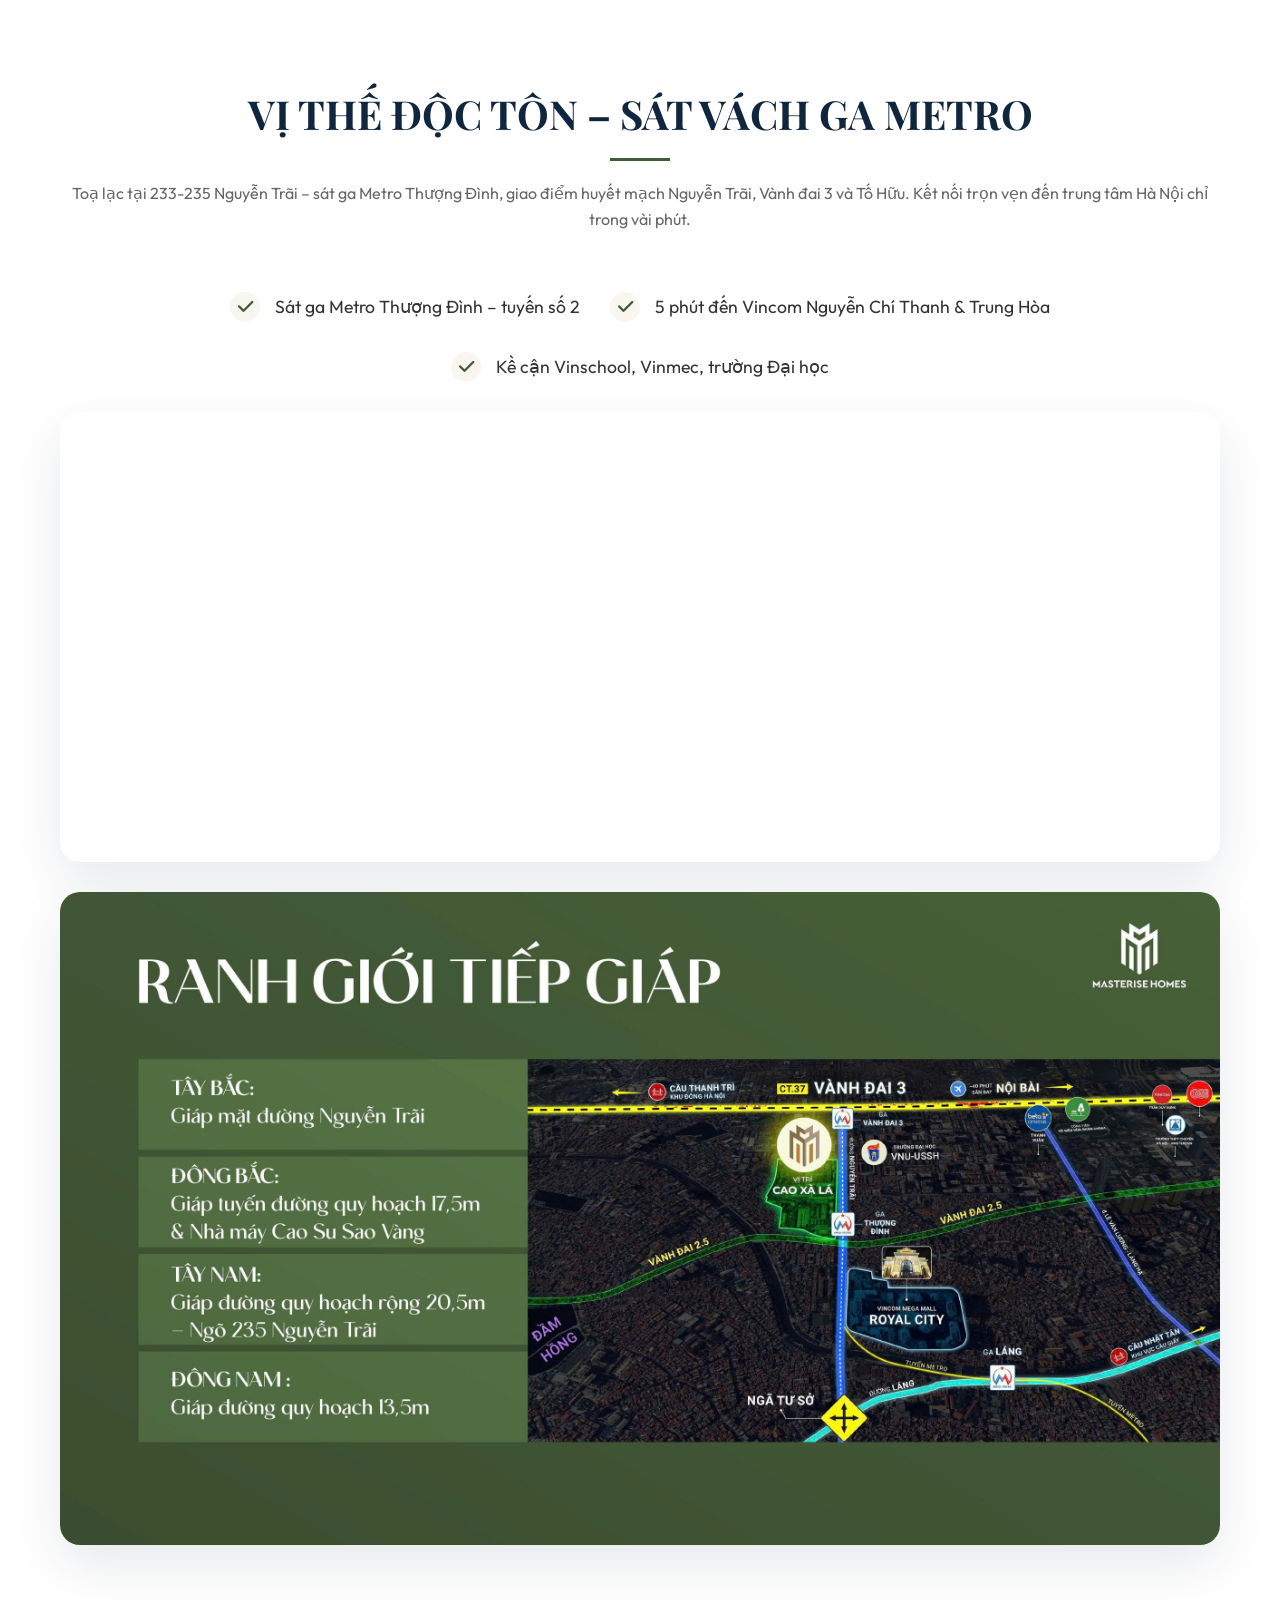
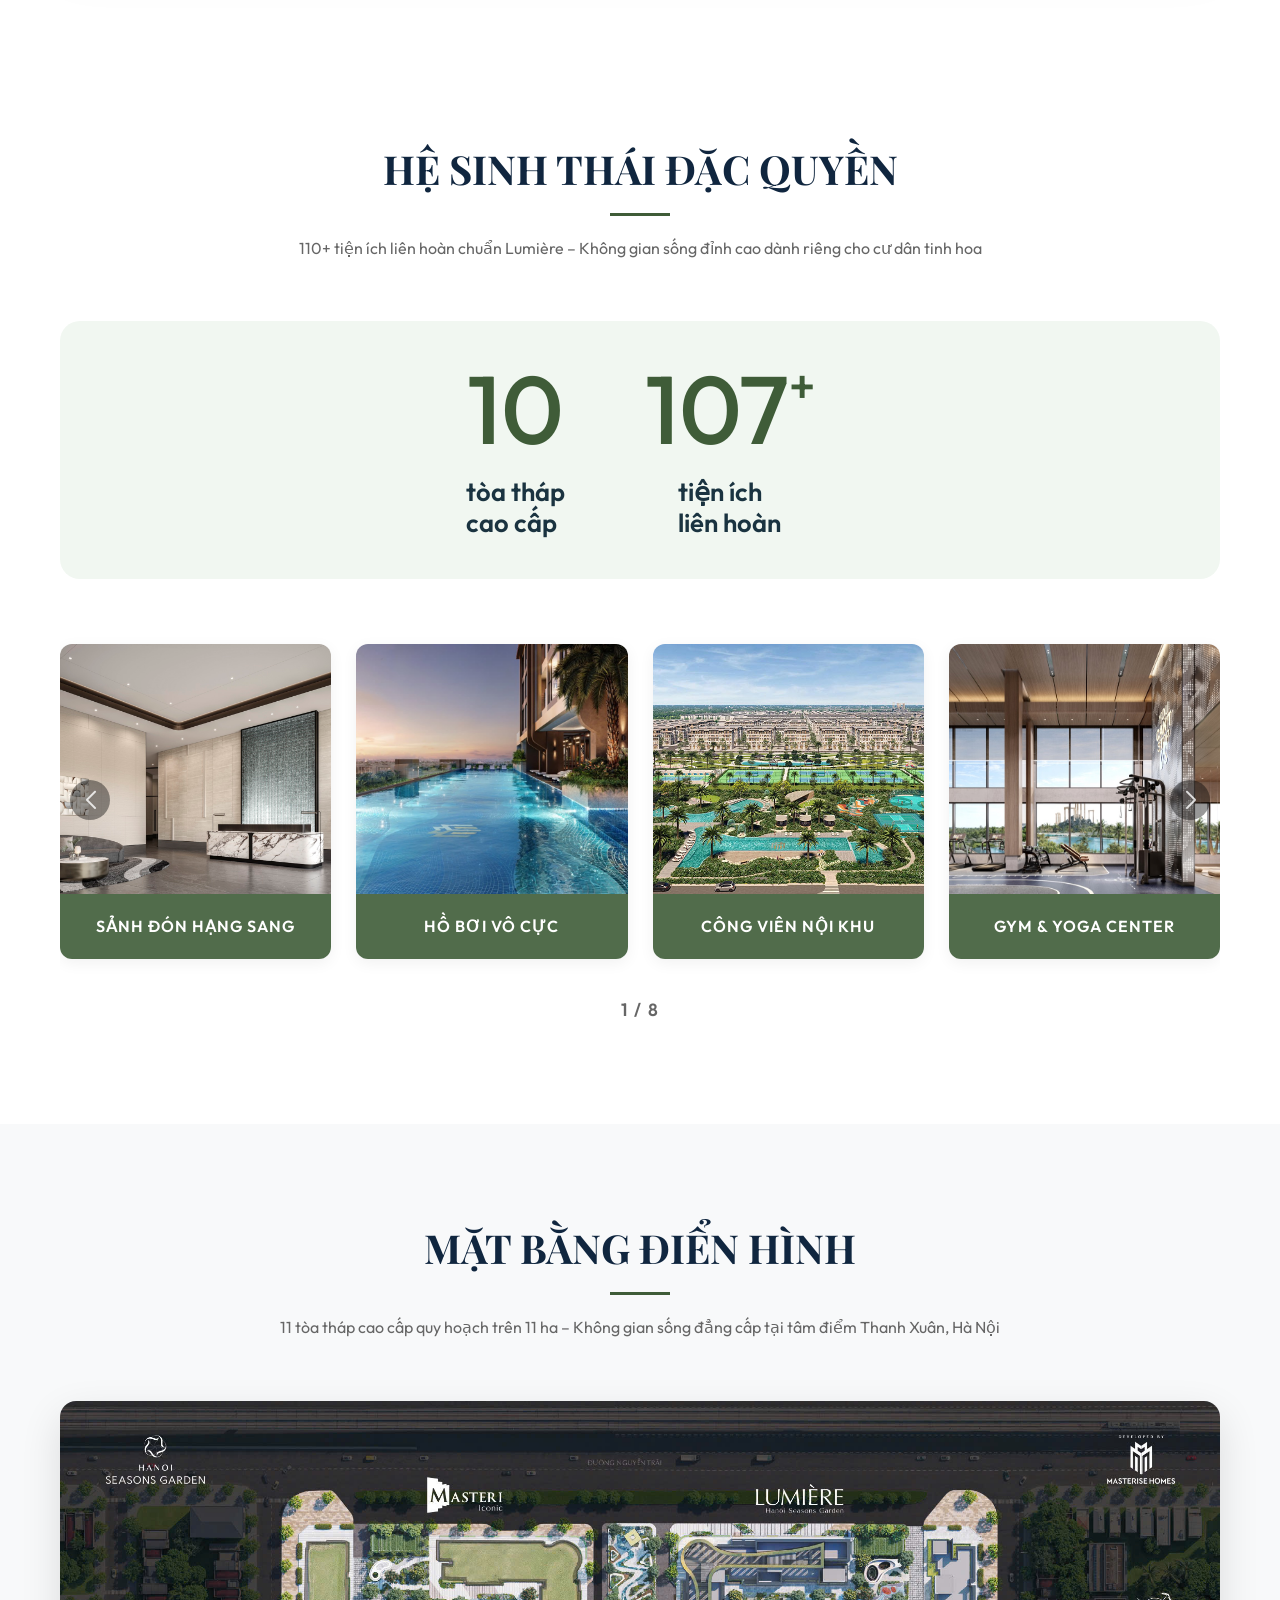
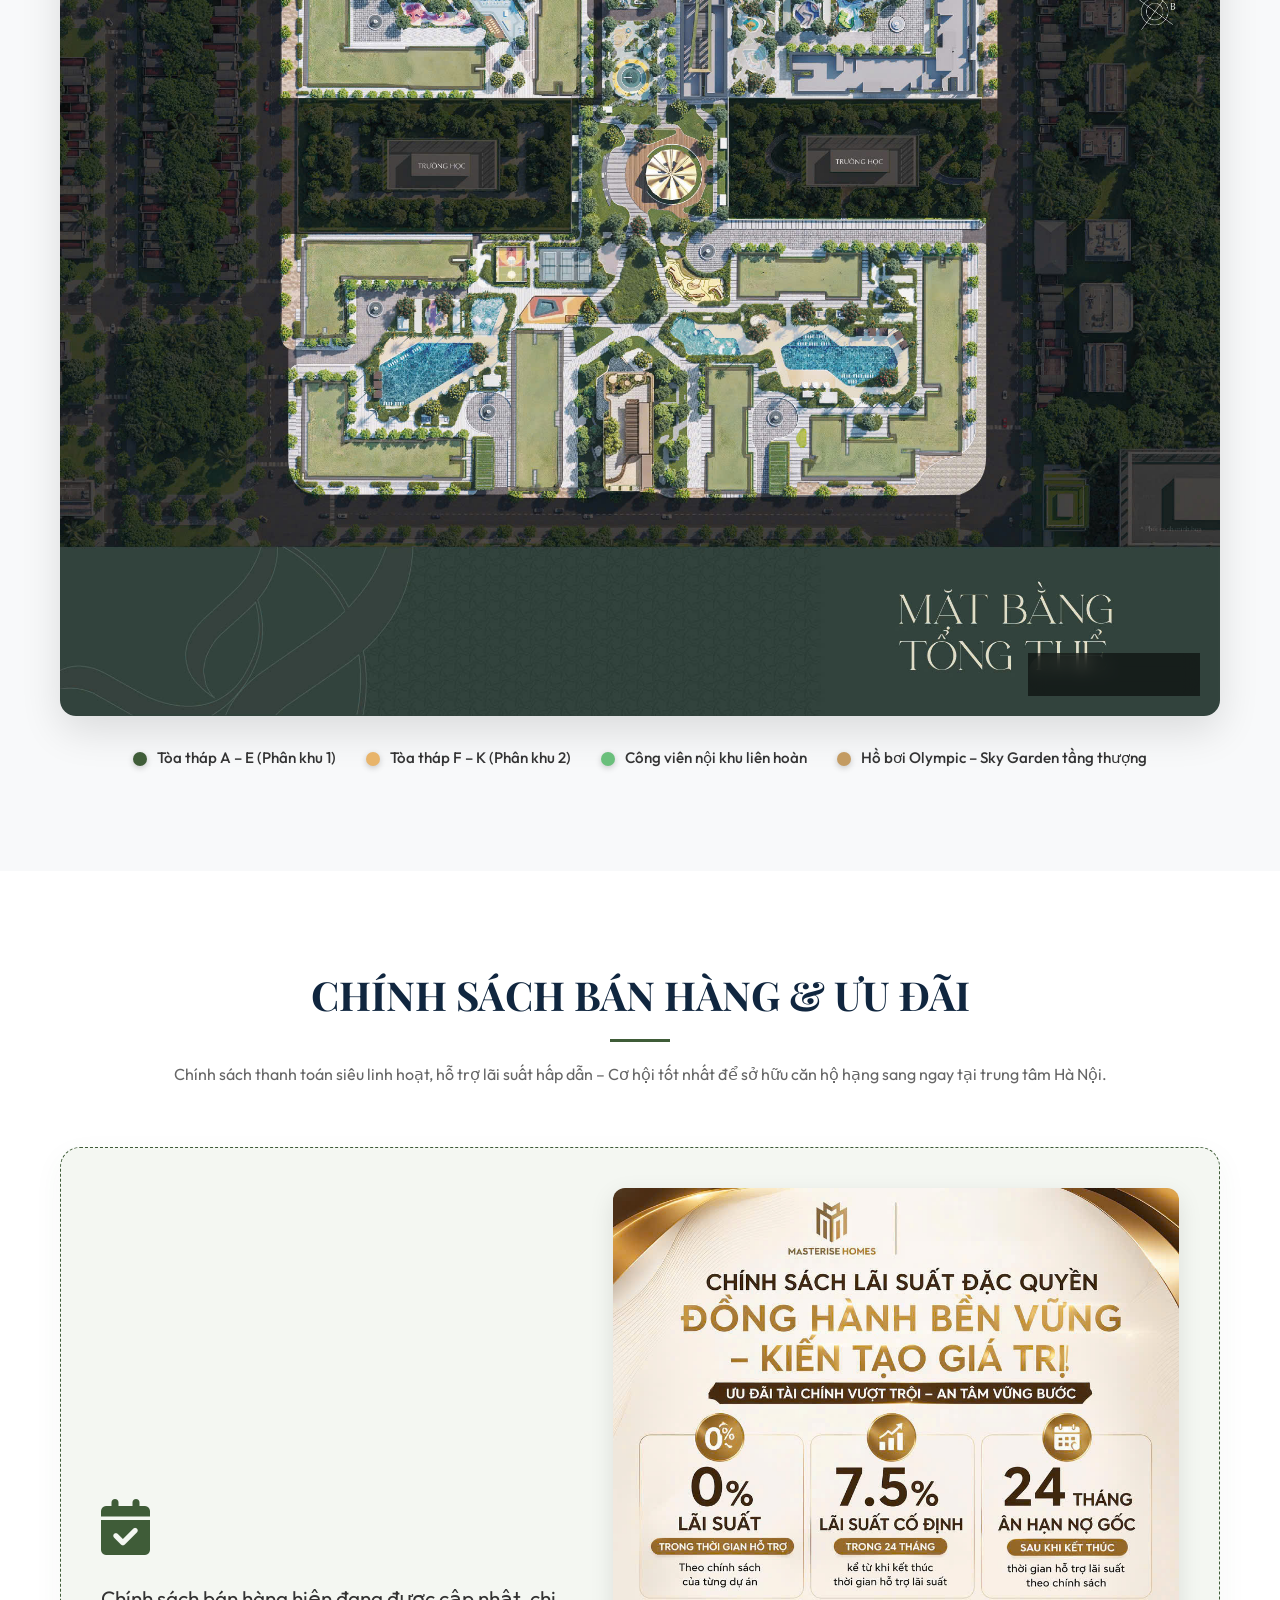
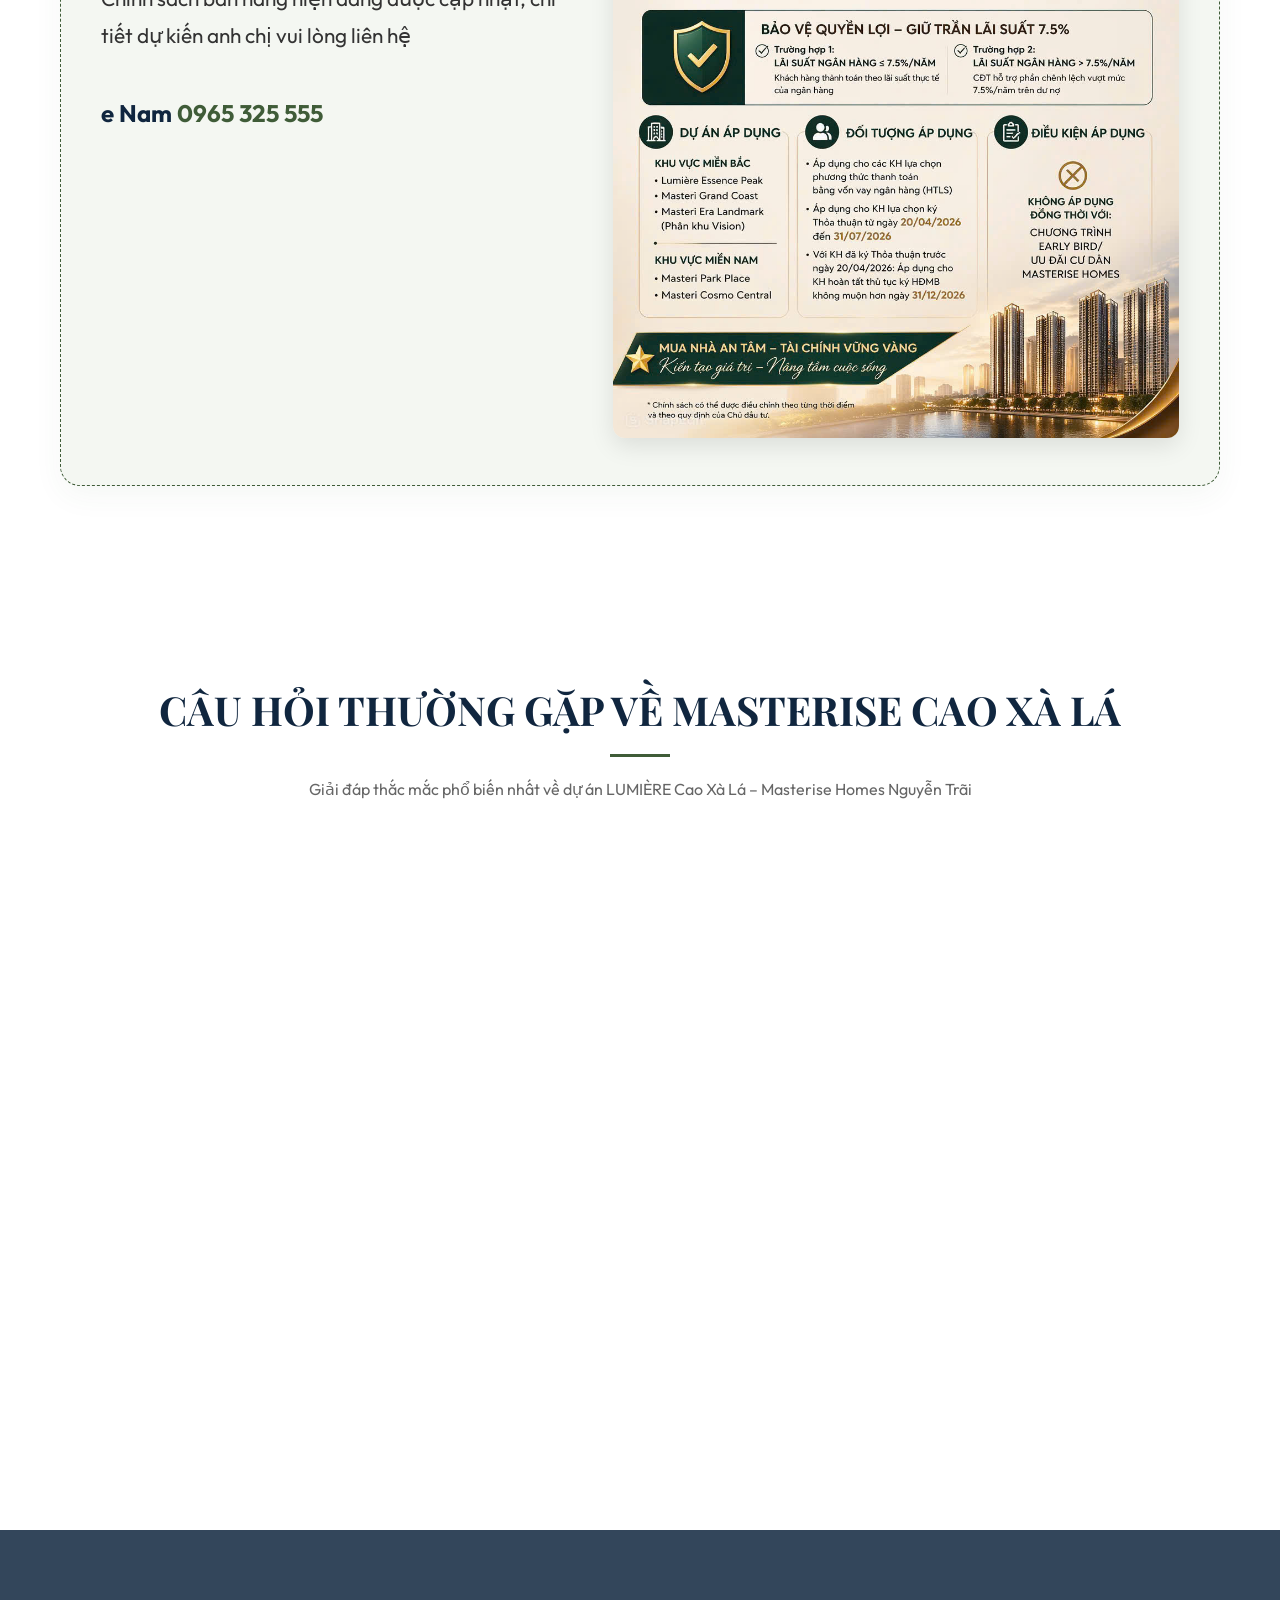
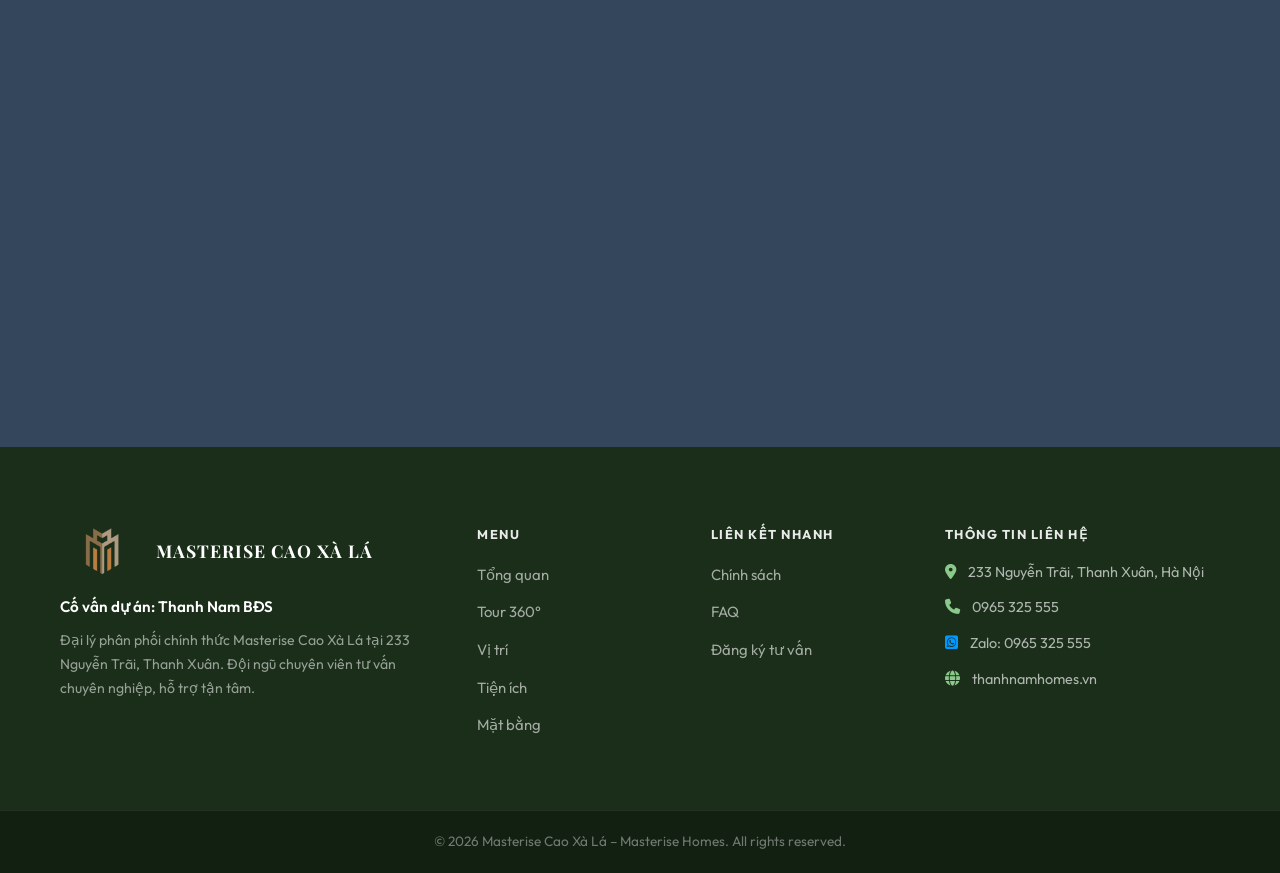
==== commit 341d841b: "feat: Redesign footer to 4-column layout matching Masteri Grand Coast" ====
--- a/index.html
+++ b/index.html
@@ -10,14 +10,14 @@
     <meta name="keywords" content="masterise cao xà lá, lumiere cao xà lá, vinhomes cao xà lá, chung cư cao xà lá, 233 nguyễn trãi thanh xuân, căn hộ cao xà lá giá bán, masterise homes nguyễn trãi, masteri cao xà lá mặt bằng">
     <meta name="author" content="Thanh Nam BĐS">
     <meta name="robots" content="index, follow, max-image-preview:large, max-snippet:-1, max-video-preview:-1">
-    <link rel="canonical" href="https://thanhnambds.github.io/masterise-cao-xa-la/">
+    <link rel="canonical" href="https://thanhnamhomes.vn/">
 
     <!-- Open Graph / Meta cho Zalo & Facebook -->
     <meta property="og:type" content="website">
-    <meta property="og:url" content="https://thanhnambds.github.io/masterise-cao-xa-la/">
+    <meta property="og:url" content="https://thanhnamhomes.vn/">
     <meta property="og:title" content="Masterise Cao Xà Lá | LUMIÈRE 233 Nguyễn Trãi – Bảng Giá 2026">
     <meta property="og:description" content="Căn hộ hạng sang Masterise Homes tại 233 Nguyễn Trãi – Sát ga Metro Thượng Đình. 9 tòa tháp, 4.000+ căn, giá từ 190 triệu/m². Nhận bảng giá & quỹ căn ngoại giao mới nhất.">
-    <meta property="og:image" content="https://thanhnambds.github.io/masterise-cao-xa-la/og-masterise-cao-xa-la.jpg">
+    <meta property="og:image" content="https://thanhnamhomes.vn/og-masterise-cao-xa-la.jpg">
     <meta property="og:image:width" content="1200">
     <meta property="og:image:height" content="630">
     <meta property="og:locale" content="vi_VN">
@@ -52,8 +52,8 @@
       "@type": "RealEstateListing",
       "name": "Masterise Cao Xà Lá – LUMIÈRE 233 Nguyễn Trãi",
       "description": "Dự án căn hộ hạng sang Masterise Homes tại 233-235 Nguyễn Trãi, Thanh Xuân, Hà Nội. 9 tòa tháp, 4.000+ căn hộ, 110+ tiện ích nội khu.",
-      "url": "https://thanhnambds.github.io/masterise-cao-xa-la/",
-      "image": ["https://thanhnambds.github.io/masterise-cao-xa-la/og-masterise-cao-xa-la.jpg"],
+      "url": "https://thanhnamhomes.vn/",
+      "image": ["https://thanhnamhomes.vn/og-masterise-cao-xa-la.jpg"],
       "offers": {
         "@type": "AggregateOffer",
         "lowPrice": "3000000000",
@@ -64,7 +64,7 @@
           "@type": "RealEstateAgent",
           "name": "Thanh Nam BĐS",
           "telephone": "+84965325555",
-          "url": "https://thanhnambds.github.io/masterise-cao-xa-la/"
+          "url": "https://thanhnamhomes.vn/"
         }
       },
       "address": {
@@ -83,7 +83,7 @@
       "@context": "https://schema.org",
       "@type": "RealEstateAgent",
       "name": "Thanh Nam BĐS",
-      "url": "https://thanhnambds.github.io/masterise-cao-xa-la/",
+      "url": "https://thanhnamhomes.vn/",
       "logo": "images/logo-header.png",
       "telephone": "+84965325555",
       "address": {
@@ -106,9 +106,9 @@
       "@context": "https://schema.org",
       "@type": "BreadcrumbList",
       "itemListElement": [
-        {"@type": "ListItem", "position": 1, "name": "Trang Chủ", "item": "https://thanhnambds.github.io/masterise-cao-xa-la/"},
-        {"@type": "ListItem", "position": 2, "name": "Masterise Cao Xà Lá", "item": "https://thanhnambds.github.io/masterise-cao-xa-la/#tong-quan"},
-        {"@type": "ListItem", "position": 3, "name": "Bảng Giá", "item": "https://thanhnambds.github.io/masterise-cao-xa-la/#chinh-sach"}
+        {"@type": "ListItem", "position": 1, "name": "Trang Chủ", "item": "https://thanhnamhomes.vn/"},
+        {"@type": "ListItem", "position": 2, "name": "Masterise Cao Xà Lá", "item": "https://thanhnamhomes.vn/#tong-quan"},
+        {"@type": "ListItem", "position": 3, "name": "Bảng Giá", "item": "https://thanhnamhomes.vn/#chinh-sach"}
       ]
     }
     </script>
@@ -178,10 +178,12 @@
 <body>
     <header class="header" id="header">
         <div class="nav-container container">
-            <a href="#dang-ky" class="logo">
-                <img src="images/logo-header.png" alt="Masterise Logo">
-                MASTERISE CAO XÀ LÁ
-            </a>
+            <h1 style="margin:0; padding:0; line-height:1; display:flex; align-items:center;">
+                <a href="#dang-ky" class="logo">
+                    <img src="images/logo-header.png" alt="Masterise Logo">
+                    MASTERISE CAO XÀ LÁ
+                </a>
+            </h1>
             <!-- Desktop nav -->
             <nav class="nav" id="desktop-nav">
                 <ul class="nav">
@@ -627,25 +629,59 @@
 
     <footer class="footer" role="contentinfo">
         <div class="container footer-content">
+            <!-- Col 1: Brand -->
             <div class="footer-col footer-brand">
-                <div class="footer-logo-wrapper" style="display: flex; align-items: center; gap: 12px; margin-bottom: 20px;">
+                <div class="footer-logo-wrapper" style="display: flex; align-items: center; gap: 12px; margin-bottom: 18px;">
                     <img src="images/logo-footer.png" alt="LUMIÈRE Cao Xà Lá Logo" class="footer-logo-img" style="margin-bottom: 0; max-height: 50px;">
-                    <span style="font-family: 'Playfair Display', serif; font-size: 1.2rem; font-weight: 700; color: #fff; letter-spacing: 1px;">MASTERISE CAO XÀ LÁ</span>
-                </div>
-                <p>Kiến tạo không gian sống đỉnh cao giữa tâm điểm di sản Nguyễn Trãi – Thanh Xuân, Hà Nội.</p>
-            </div>
+                    <span style="font-family: 'Playfair Display', serif; font-size: 1.1rem; font-weight: 700; color: #fff; letter-spacing: 1px;">MASTERISE CAO XÀ LÁ</span>
+                </div>
+                <p class="footer-brand-name">Cố vấn dự án: Thanh Nam BĐS</p>
+                <p class="footer-brand-desc">Đại lý phân phối chính thức Masterise Cao Xà Lá tại 233 Nguyễn Trãi, Thanh Xuân. Đội ngũ chuyên viên tư vấn chuyên nghiệp, hỗ trợ tận tâm.</p>
+            </div>
+
+            <!-- Col 2: Menu -->
             <div class="footer-col">
-                <h3>Liên Hệ</h3>
-                <p><i class="fa-solid fa-user"></i> Cố vấn dự án: Thanh Nam BĐS</p>
-                <p><i class="fa-solid fa-phone"></i> Hotline/Zalo: 0965 325 555</p>
-                <p><i class="fa-solid fa-location-dot"></i> 233 Nguyễn Trãi, Thanh Xuân, Hà Nội</p>
-            </div>
-            <div class="footer-col social-col">
-                <h3>Kết Nối</h3>
-                <div class="social-links">
-                    <a href="https://www.facebook.com/thanh.nam.7545" target="_blank" rel="noopener noreferrer"><i class="fa-brands fa-facebook-f"></i></a>
-                    <a href="https://www.tiktok.com/@thanhnambds123" target="_blank" rel="noopener noreferrer"><i class="fa-brands fa-tiktok"></i></a>
-                </div>
+                <h3>MENU</h3>
+                <ul class="footer-nav">
+                    <li><a href="#tong-quan">Tổng quan</a></li>
+                    <li><a href="#sa-ban-360">Tour 360°</a></li>
+                    <li><a href="#vi-tri">Vị trí</a></li>
+                    <li><a href="#tien-ich">Tiện ích</a></li>
+                    <li><a href="#mat-bang">Mặt bằng</a></li>
+                </ul>
+            </div>
+
+            <!-- Col 3: Liên kết nhanh -->
+            <div class="footer-col">
+                <h3>LIÊN KẾT NHANH</h3>
+                <ul class="footer-nav">
+                    <li><a href="#chinh-sach">Chính sách</a></li>
+                    <li><a href="#faq">FAQ</a></li>
+                    <li><a href="#dang-ky">Đăng ký tư vấn</a></li>
+                </ul>
+            </div>
+
+            <!-- Col 4: Thông tin liên hệ -->
+            <div class="footer-col">
+                <h3>THÔNG TIN LIÊN HỆ</h3>
+                <ul class="footer-contact-list">
+                    <li>
+                        <i class="fa-solid fa-location-dot"></i>
+                        <span>233 Nguyễn Trãi, Thanh Xuân, Hà Nội</span>
+                    </li>
+                    <li>
+                        <i class="fa-solid fa-phone"></i>
+                        <span><a href="tel:0965325555">0965 325 555</a></span>
+                    </li>
+                    <li>
+                        <i class="fa-brands fa-square-whatsapp" style="color:#0099FF;"></i>
+                        <span><a href="https://zalo.me/0965325555" target="_blank" rel="noopener">Zalo: 0965 325 555</a></span>
+                    </li>
+                    <li>
+                        <i class="fa-solid fa-globe"></i>
+                        <span><a href="https://thanhnamhomes.vn/" target="_blank" rel="noopener">thanhnamhomes.vn</a></span>
+                    </li>
+                </ul>
             </div>
         </div>
         <div class="footer-bottom">
--- a/style.css
+++ b/style.css
@@ -192,6 +192,7 @@
     display: flex;
     align-items: center;
     width: 100%;
+    overflow: hidden;
 }
 
 .hero-bg {
@@ -1052,54 +1053,103 @@
 
 /* Footer */
 .footer {
-    background: #2e4529;
-    color: rgba(255,255,255,0.75);
+    background: #1a2e1a;
+    color: rgba(255,255,255,0.65);
     padding: 80px 0 0 0;
 }
 .footer-content {
     display: grid;
-    grid-template-columns: repeat(auto-fit, minmax(250px, 1fr));
-    gap: 40px;
+    grid-template-columns: 2fr 1fr 1fr 1.5fr;
+    gap: 50px;
     margin-bottom: 60px;
+    align-items: start;
 }
 .footer-logo-img {
     height: 55px;
     width: auto;
-    margin-bottom: 25px;
     display: block;
 }
-
+.footer-brand-name {
+    color: #fff;
+    font-weight: 600;
+    font-size: 0.95rem;
+    margin-bottom: 10px;
+}
+.footer-brand-desc {
+    font-size: 0.88rem;
+    line-height: 1.7;
+    color: rgba(255,255,255,0.55);
+}
 .footer-col h3 {
-    color: #fff;
+    color: rgba(255,255,255,0.9);
     margin-bottom: 20px;
     font-family: 'Outfit', sans-serif;
-    font-size: 1.2rem;
-    letter-spacing: 1px;
-}
-.footer-col p { margin-bottom: 10px; }
-.social-links {
-    display: flex;
-    gap: 15px;
-}
-.social-links a {
-    width: 40px; height: 40px;
-    border-radius: 50%;
-    background: rgba(255,255,255,0.1);
-    color: #fff;
-    display: flex;
-    align-items: center;
-    justify-content: center;
-    transition: var(--transition);
-}
-.social-links a:hover {
-    background: var(--primary);
-    transform: translateY(-3px);
+    font-size: 0.8rem;
+    letter-spacing: 1.5px;
+    font-weight: 700;
+}
+.footer-nav {
+    list-style: none;
+    padding: 0;
+    margin: 0;
+}
+.footer-nav li {
+    margin-bottom: 12px;
+}
+.footer-nav li a {
+    color: rgba(255,255,255,0.6);
+    text-decoration: none;
+    font-size: 0.93rem;
+    transition: color 0.2s;
+}
+.footer-nav li a:hover {
+    color: #8bc98a;
+}
+.footer-contact-list {
+    list-style: none;
+    padding: 0;
+    margin: 0;
+}
+.footer-contact-list li {
+    display: flex;
+    align-items: flex-start;
+    gap: 12px;
+    margin-bottom: 14px;
+    font-size: 0.9rem;
+    line-height: 1.5;
+}
+.footer-contact-list li i {
+    color: #8bc98a;
+    font-size: 0.95rem;
+    margin-top: 2px;
+    flex-shrink: 0;
+}
+.footer-contact-list li a {
+    color: rgba(255,255,255,0.65);
+    text-decoration: none;
+    transition: color 0.2s;
+}
+.footer-contact-list li a:hover {
+    color: #8bc98a;
 }
 .footer-bottom {
-    background: #1e2f1a;
+    background: rgba(0,0,0,0.3);
+    border-top: 1px solid rgba(255,255,255,0.07);
     padding: 20px 0;
     text-align: center;
-    font-size: 0.9rem;
+    font-size: 0.85rem;
+    color: rgba(255,255,255,0.4);
+}
+
+@media (max-width: 900px) {
+    .footer-content {
+        grid-template-columns: 1fr 1fr;
+    }
+}
+@media (max-width: 550px) {
+    .footer-content {
+        grid-template-columns: 1fr;
+    }
 }
 
 /* Animations */
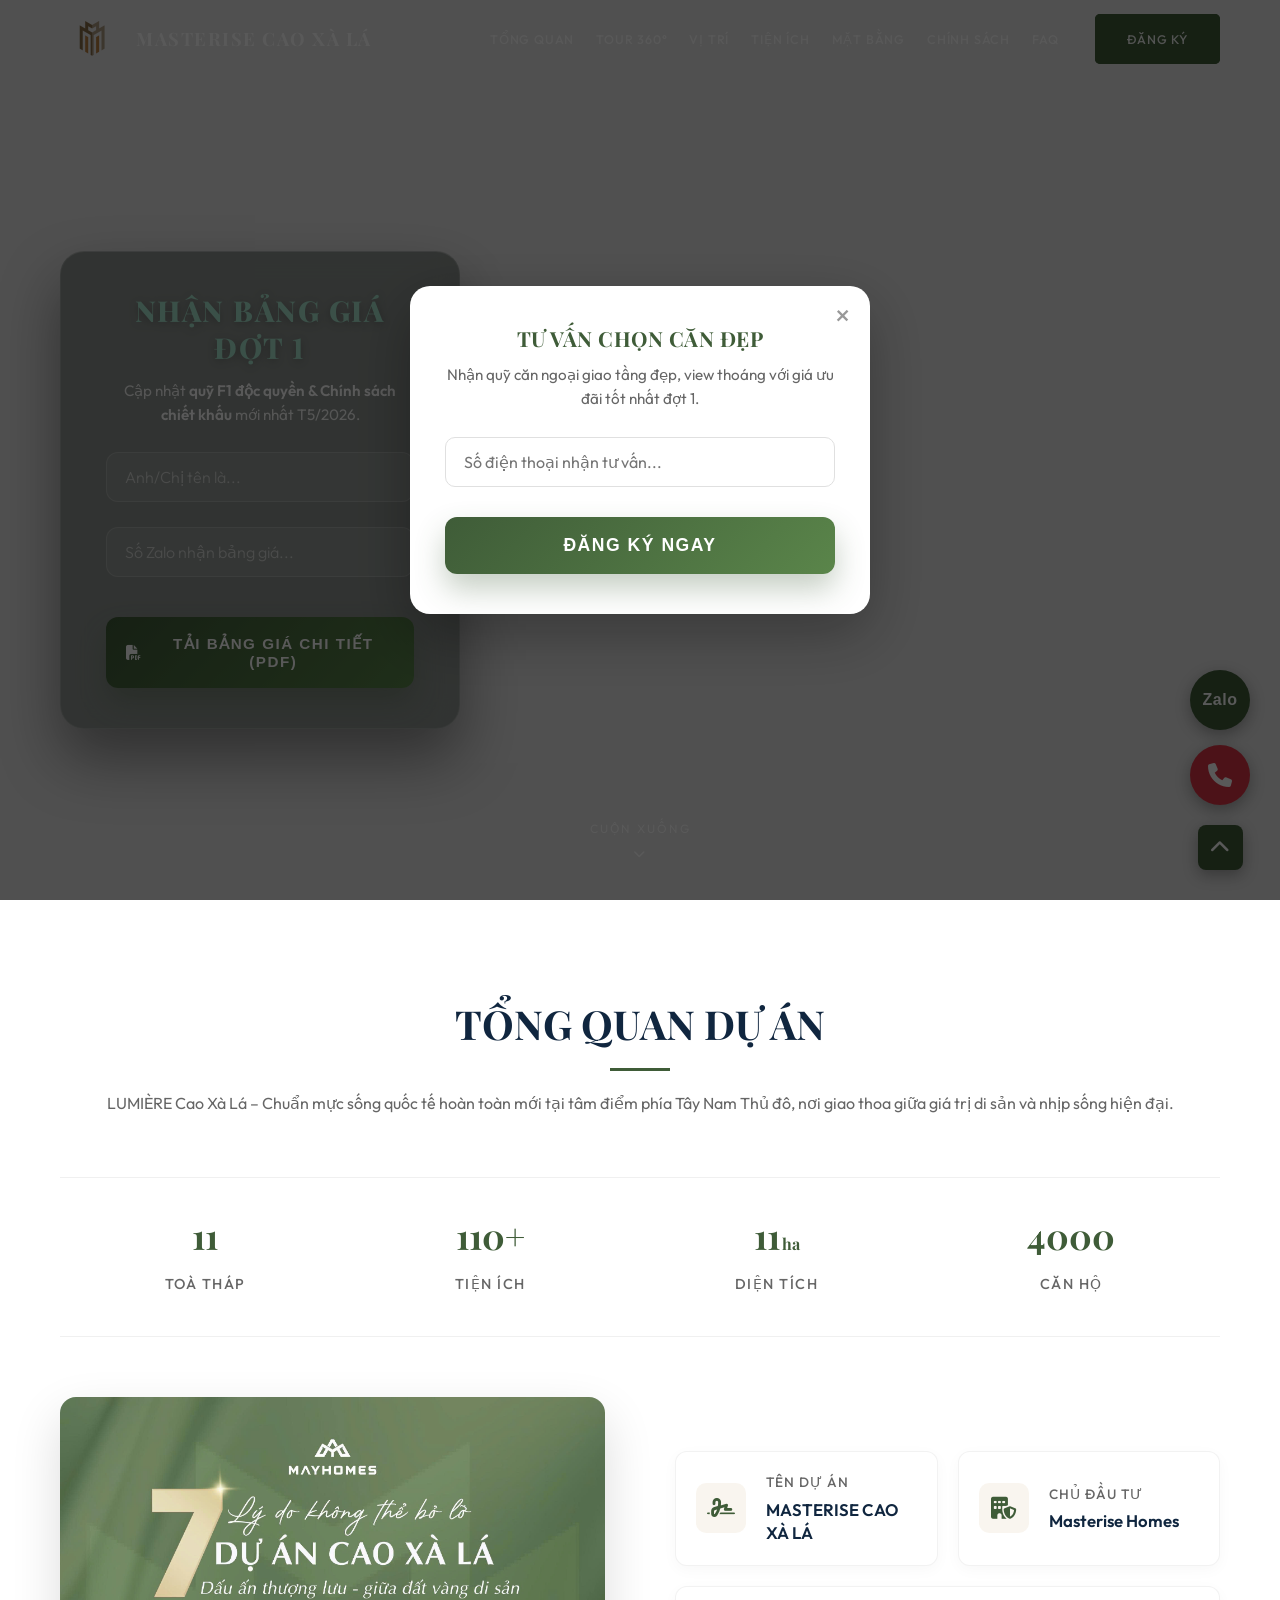
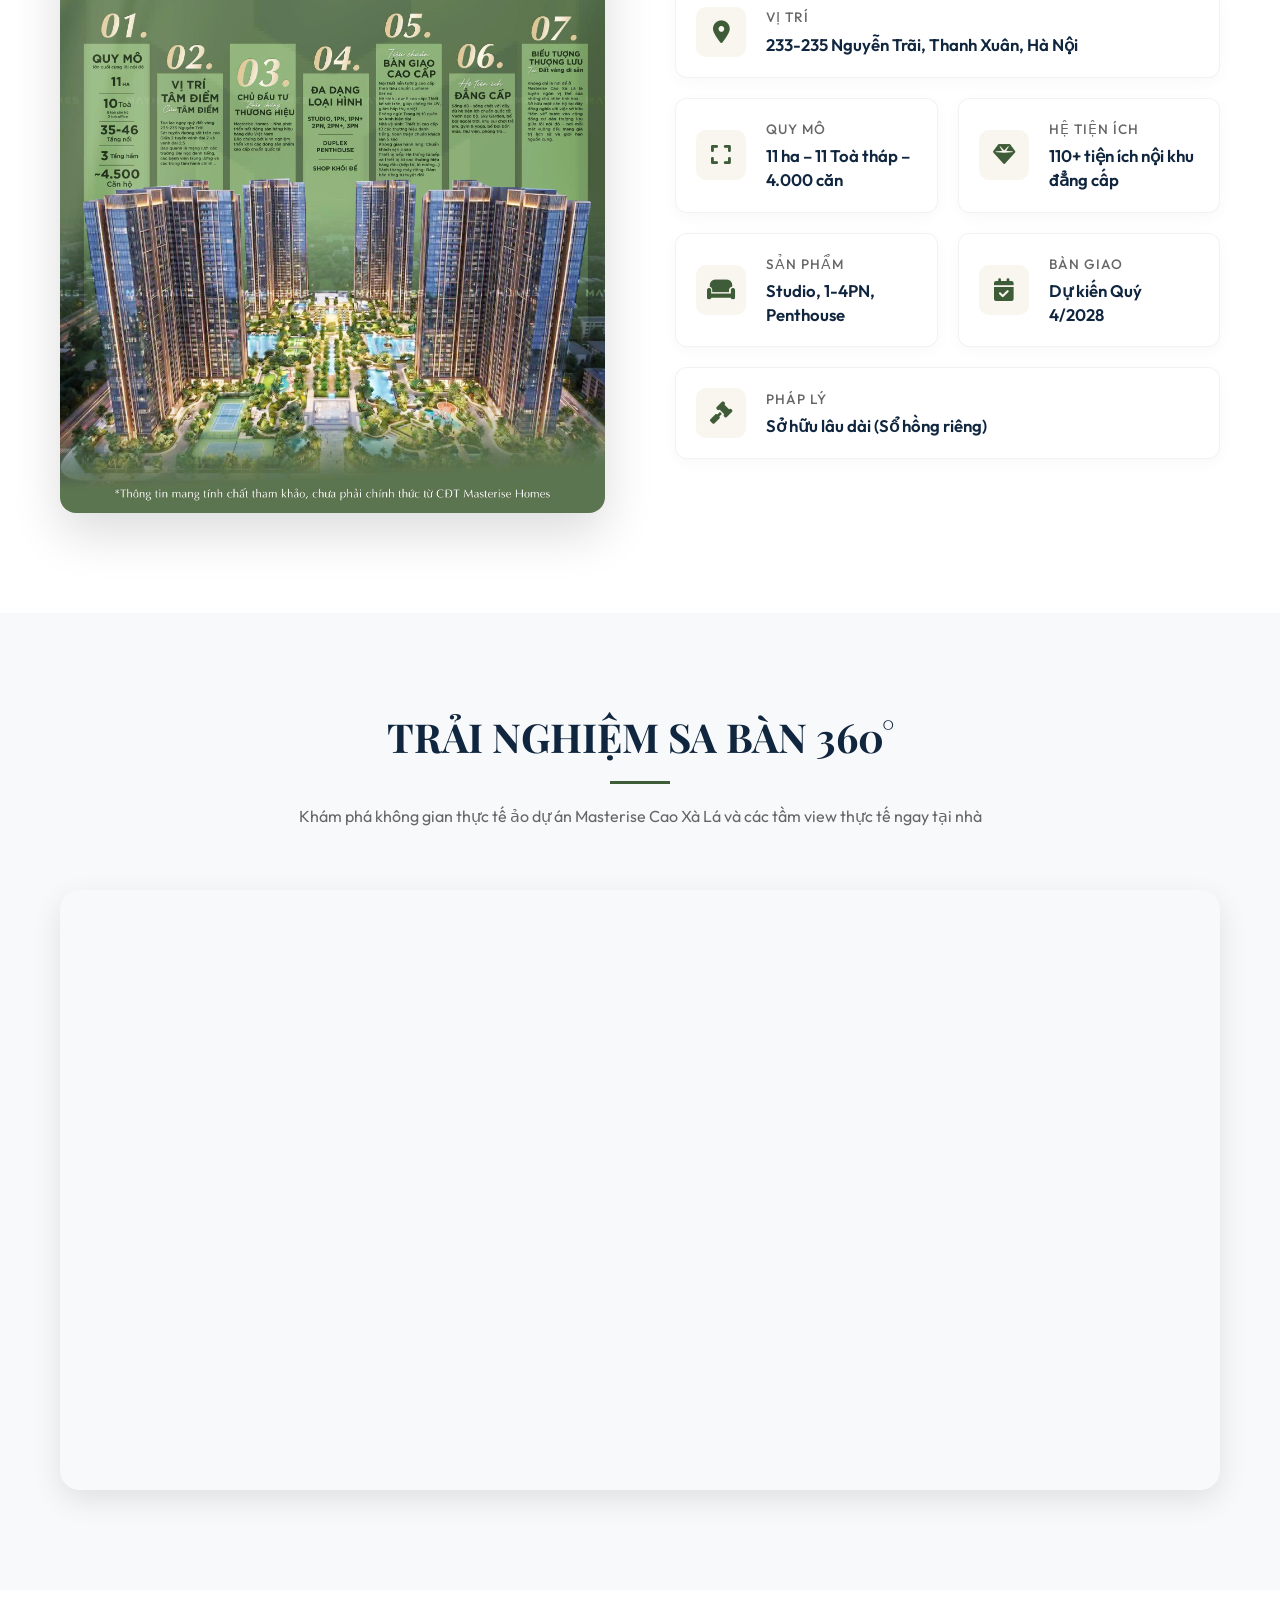
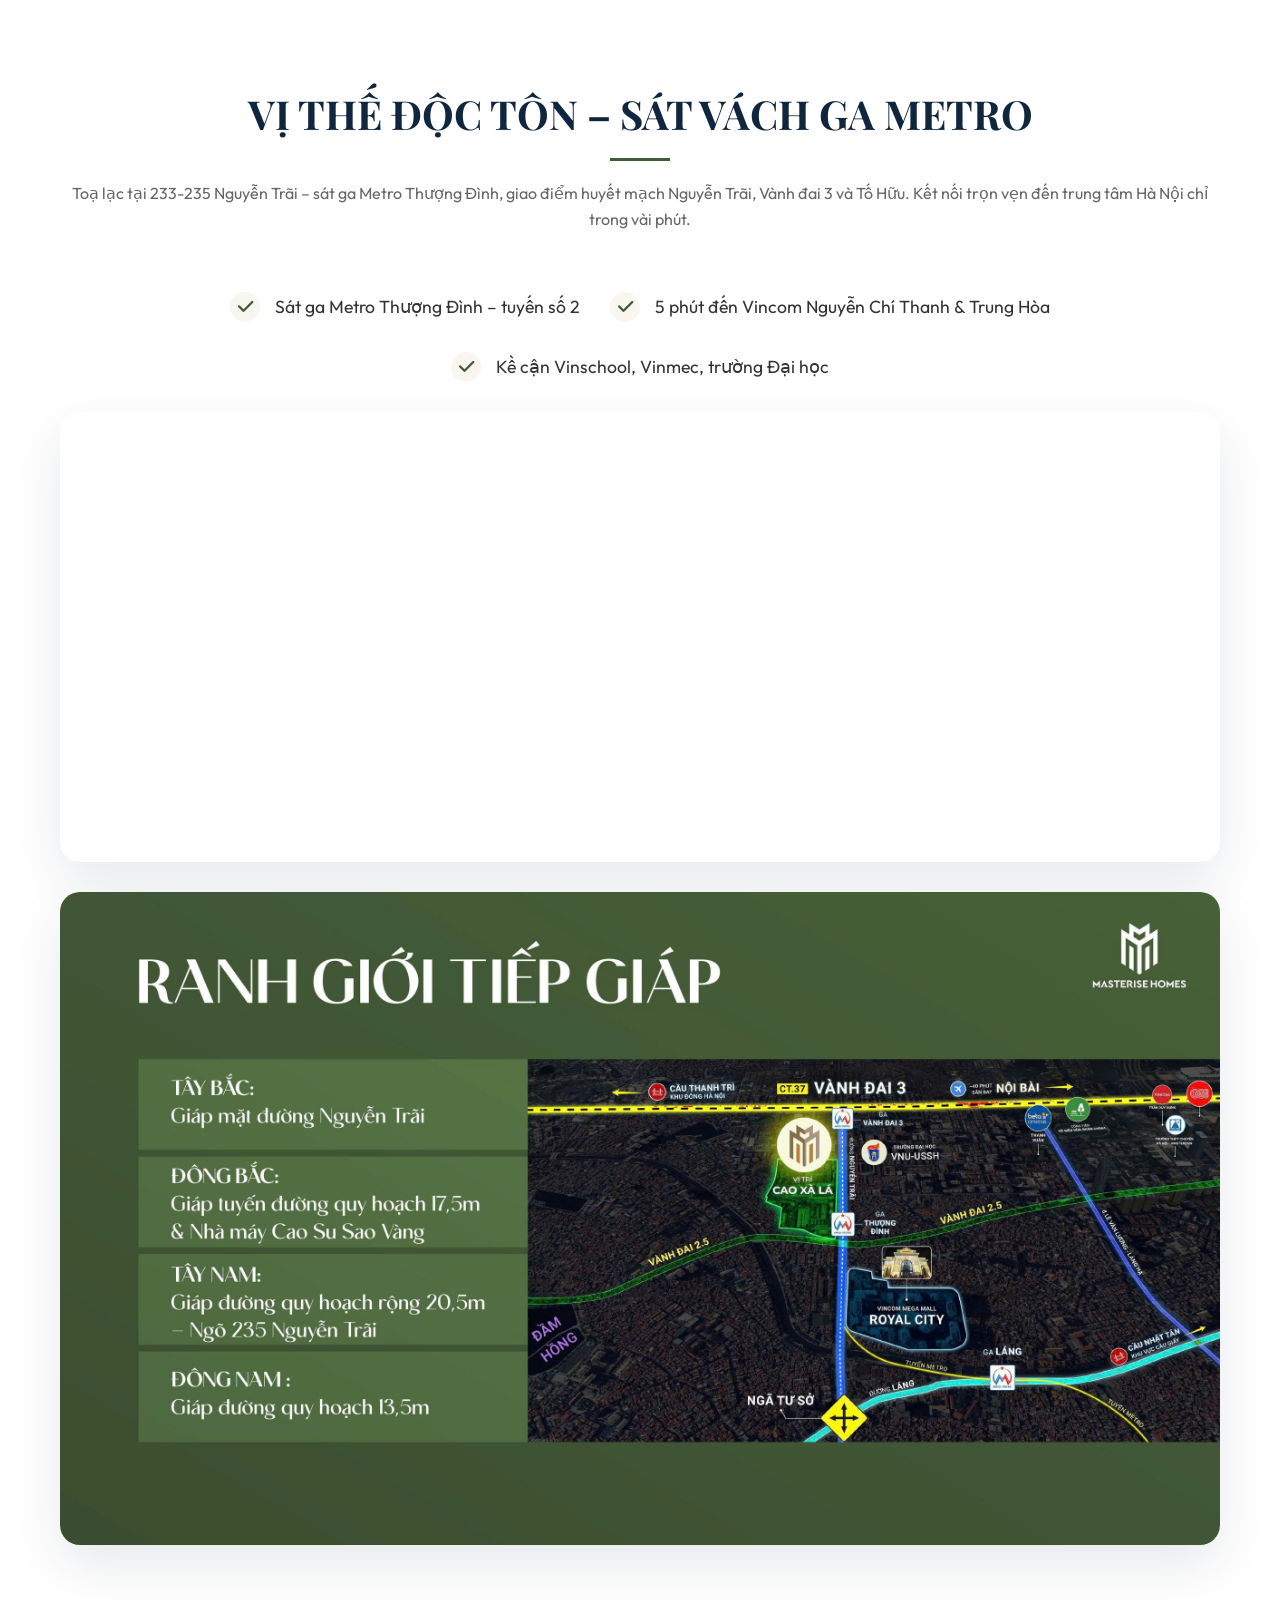
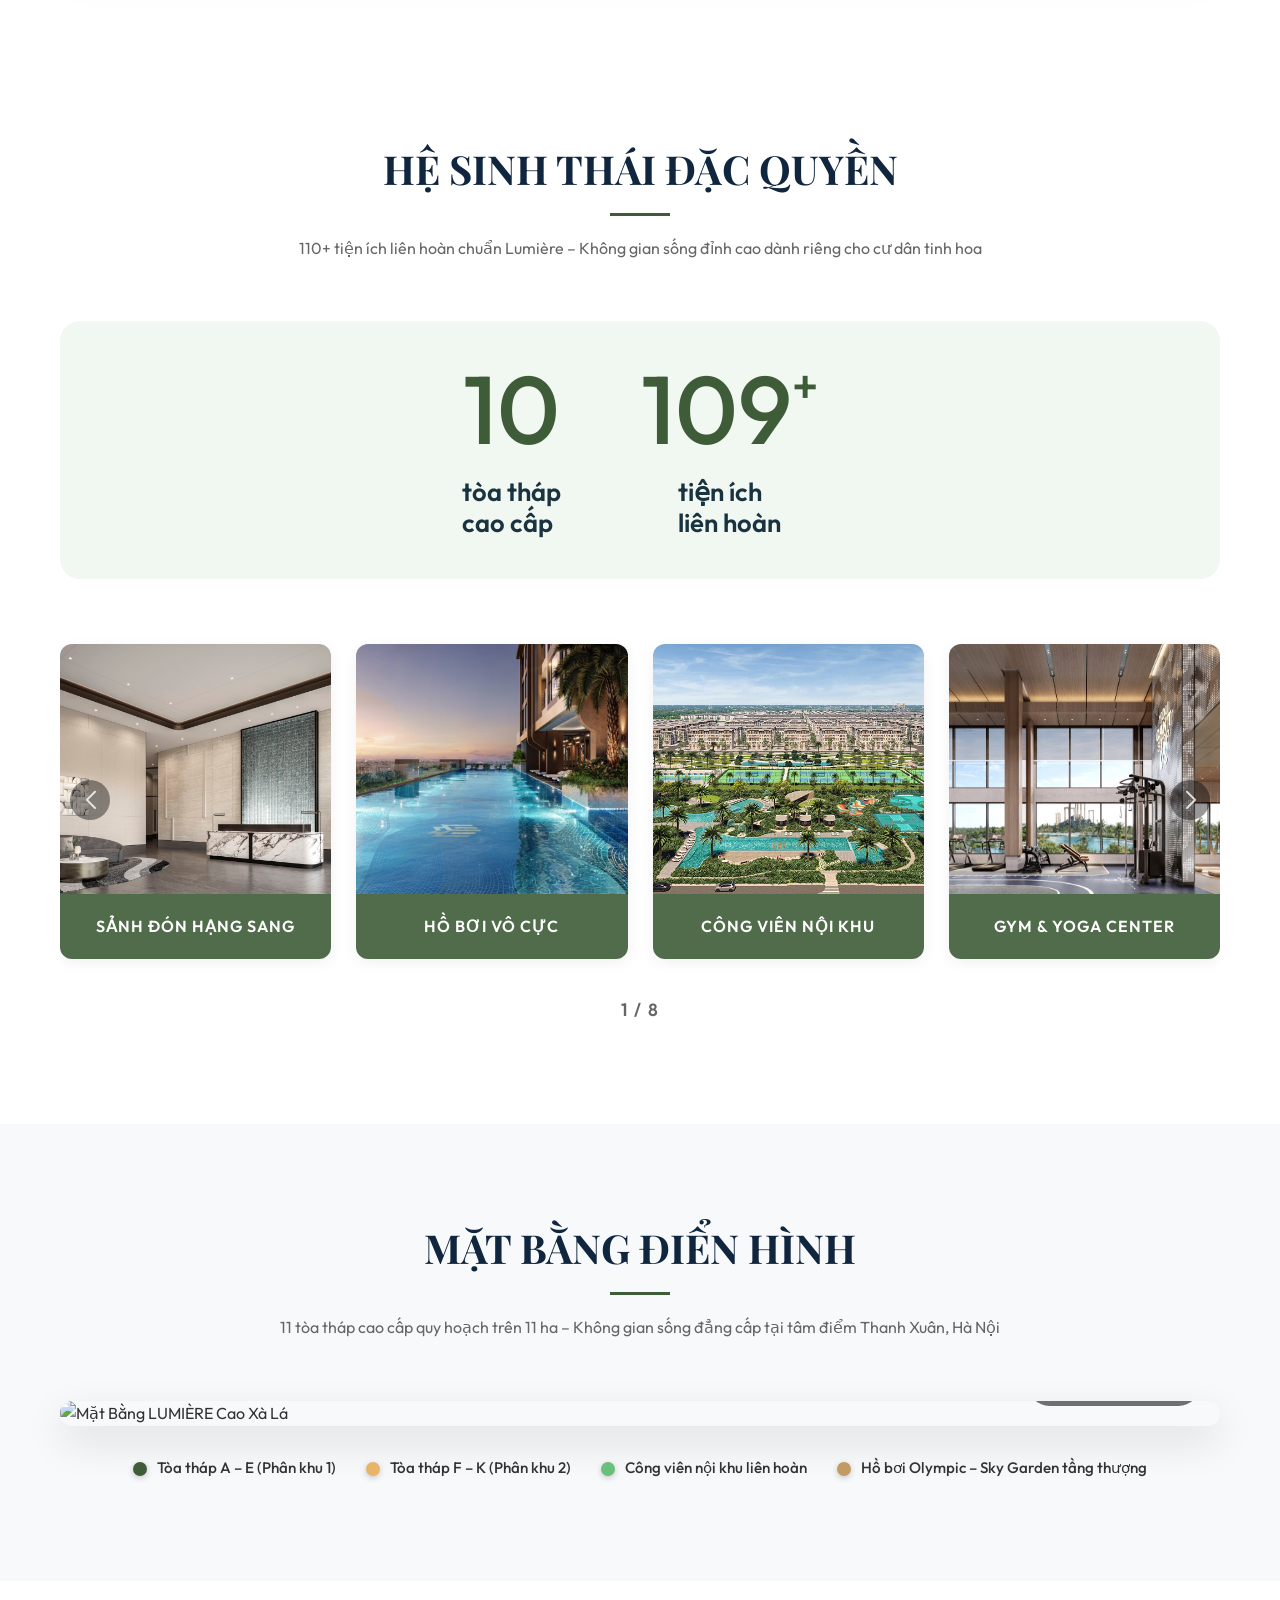
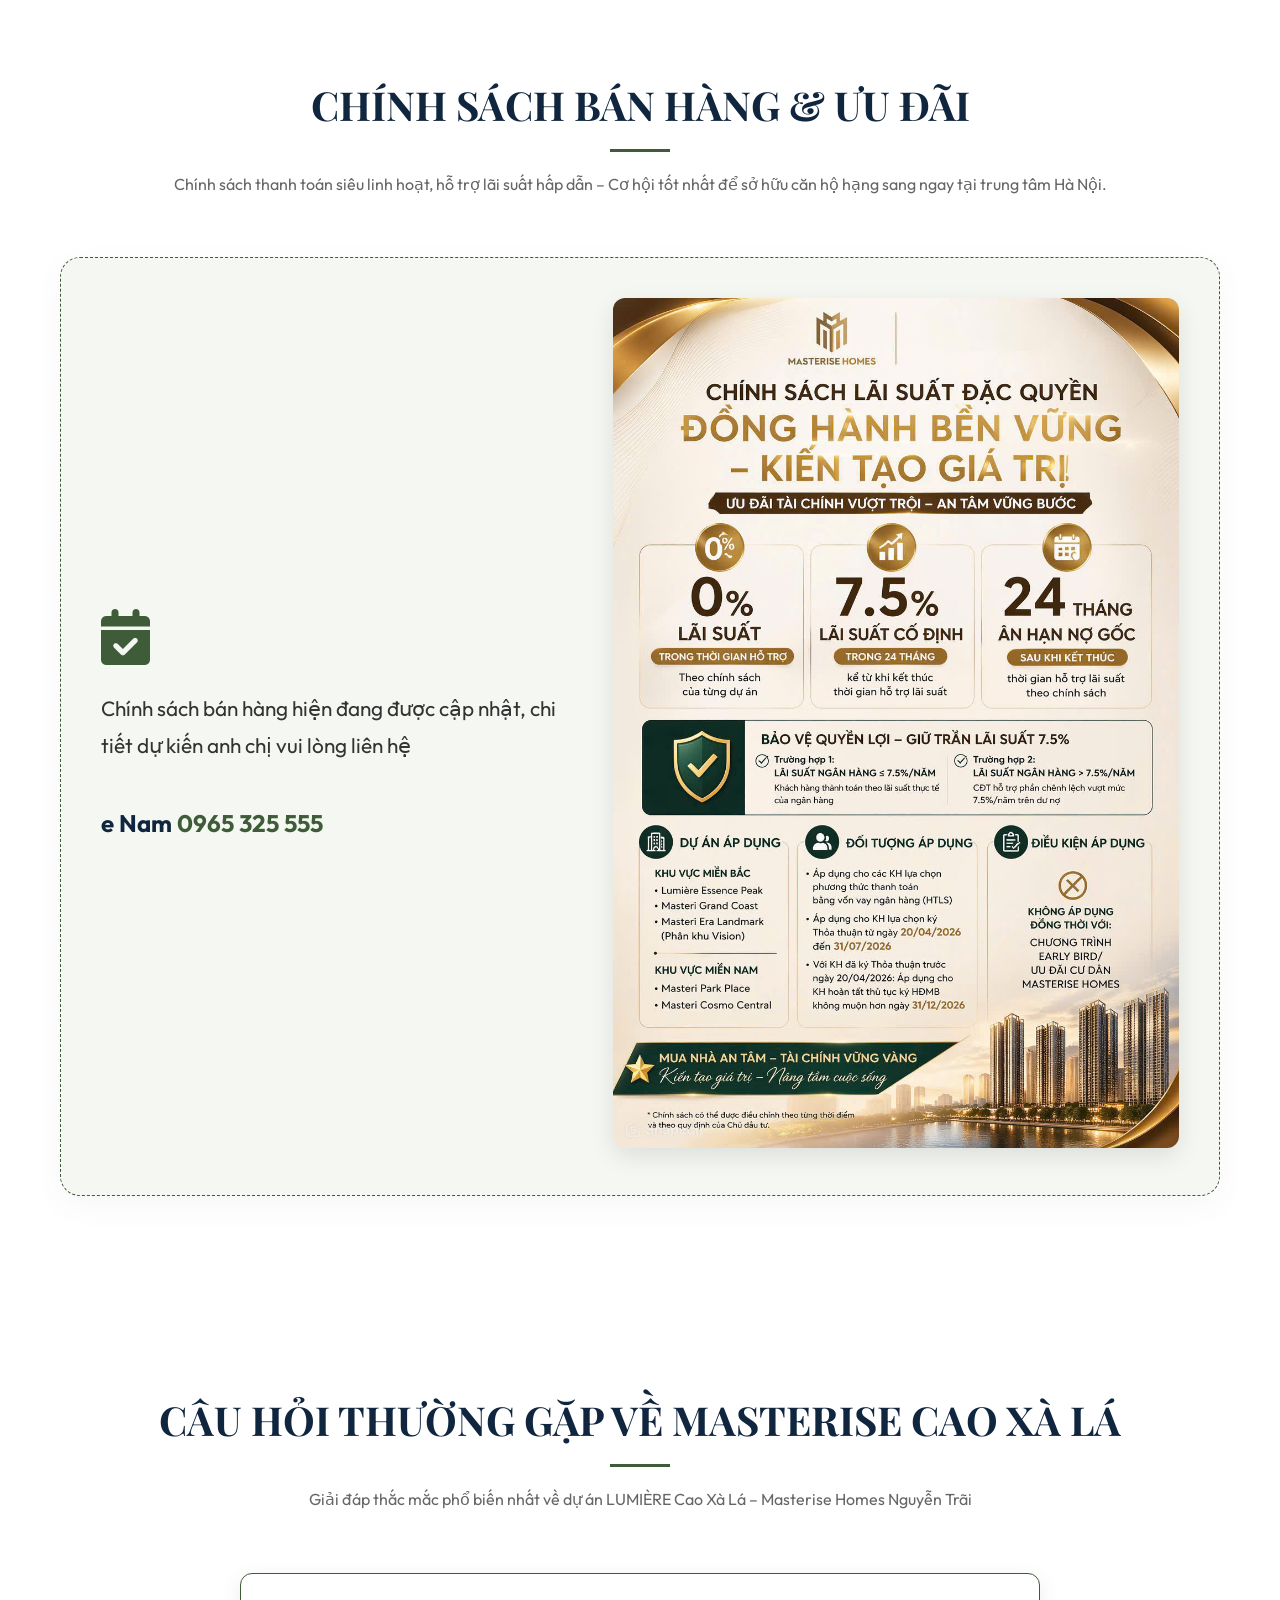
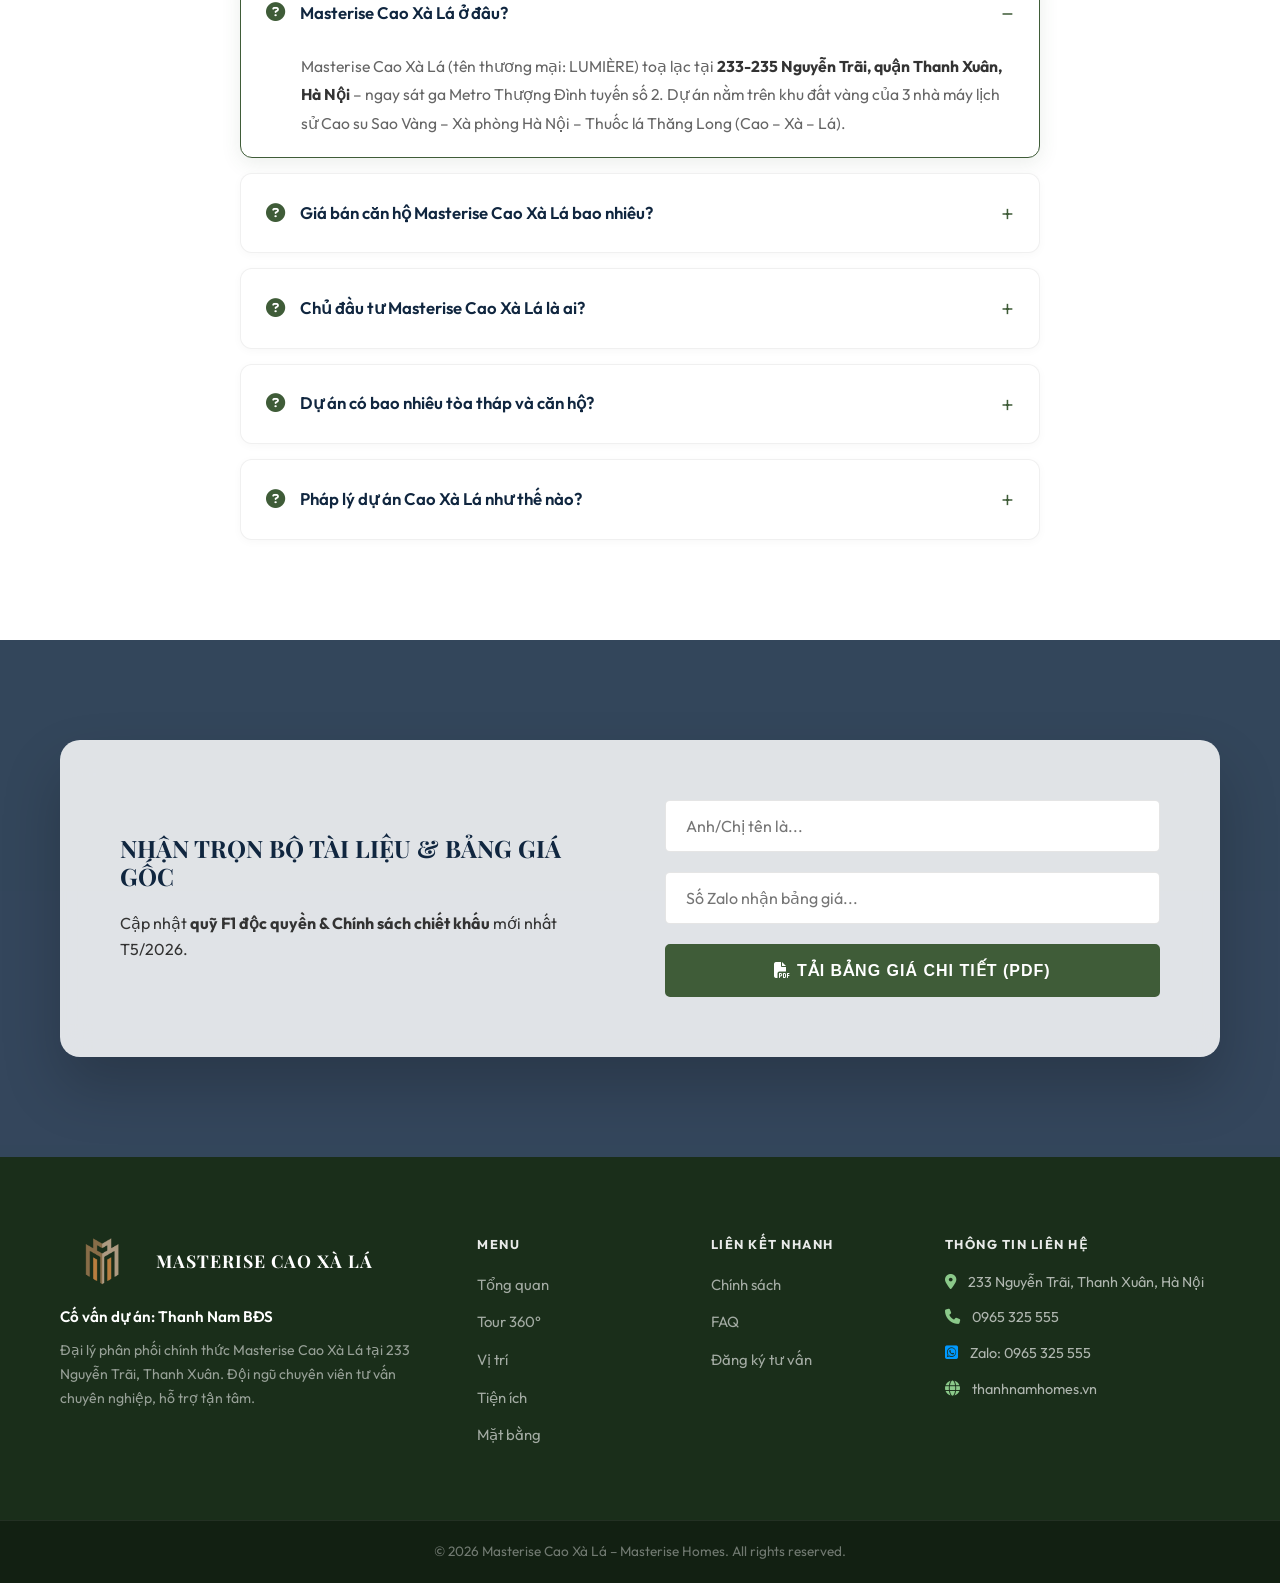
==== commit 08fe35ec: "Update floor plan image to matbang L1.jpg" ====
--- a/index.html
+++ b/index.html
@@ -495,7 +495,7 @@
             </div>
             <div class="mat-bang-wrapper reveal-up delay-1">
                 <div class="mat-bang-img-container">
-                    <img src="images/matbangtongthe.jpg" alt="Mặt Bằng LUMIÈRE Cao Xà Lá" id="mat-bang-img" loading="lazy">
+                    <img src="images/matbang L1.jpg" alt="Mặt Bằng LUMIÈRE Cao Xà Lá" id="mat-bang-img" loading="lazy">
                     <div class="mat-bang-zoom-hint">
                         <i class="fa-solid fa-magnifying-glass-plus"></i>
                         <span>Nhấn để phóng to</span>
@@ -526,7 +526,7 @@
     <!-- Lightbox overlay -->
     <div id="mb-lightbox" class="mb-lightbox" onclick="this.style.display='none'">
         <span class="mb-lightbox-close">&times;</span>
-        <img src="images/matbangtongthe.jpg" alt="Mặt Bằng Phóng To" loading="lazy">
+        <img src="images/matbang L1.jpg" alt="Mặt Bằng Phóng To" loading="lazy">
     </div>
 
     <!-- Chính Sách Bán Hàng -->
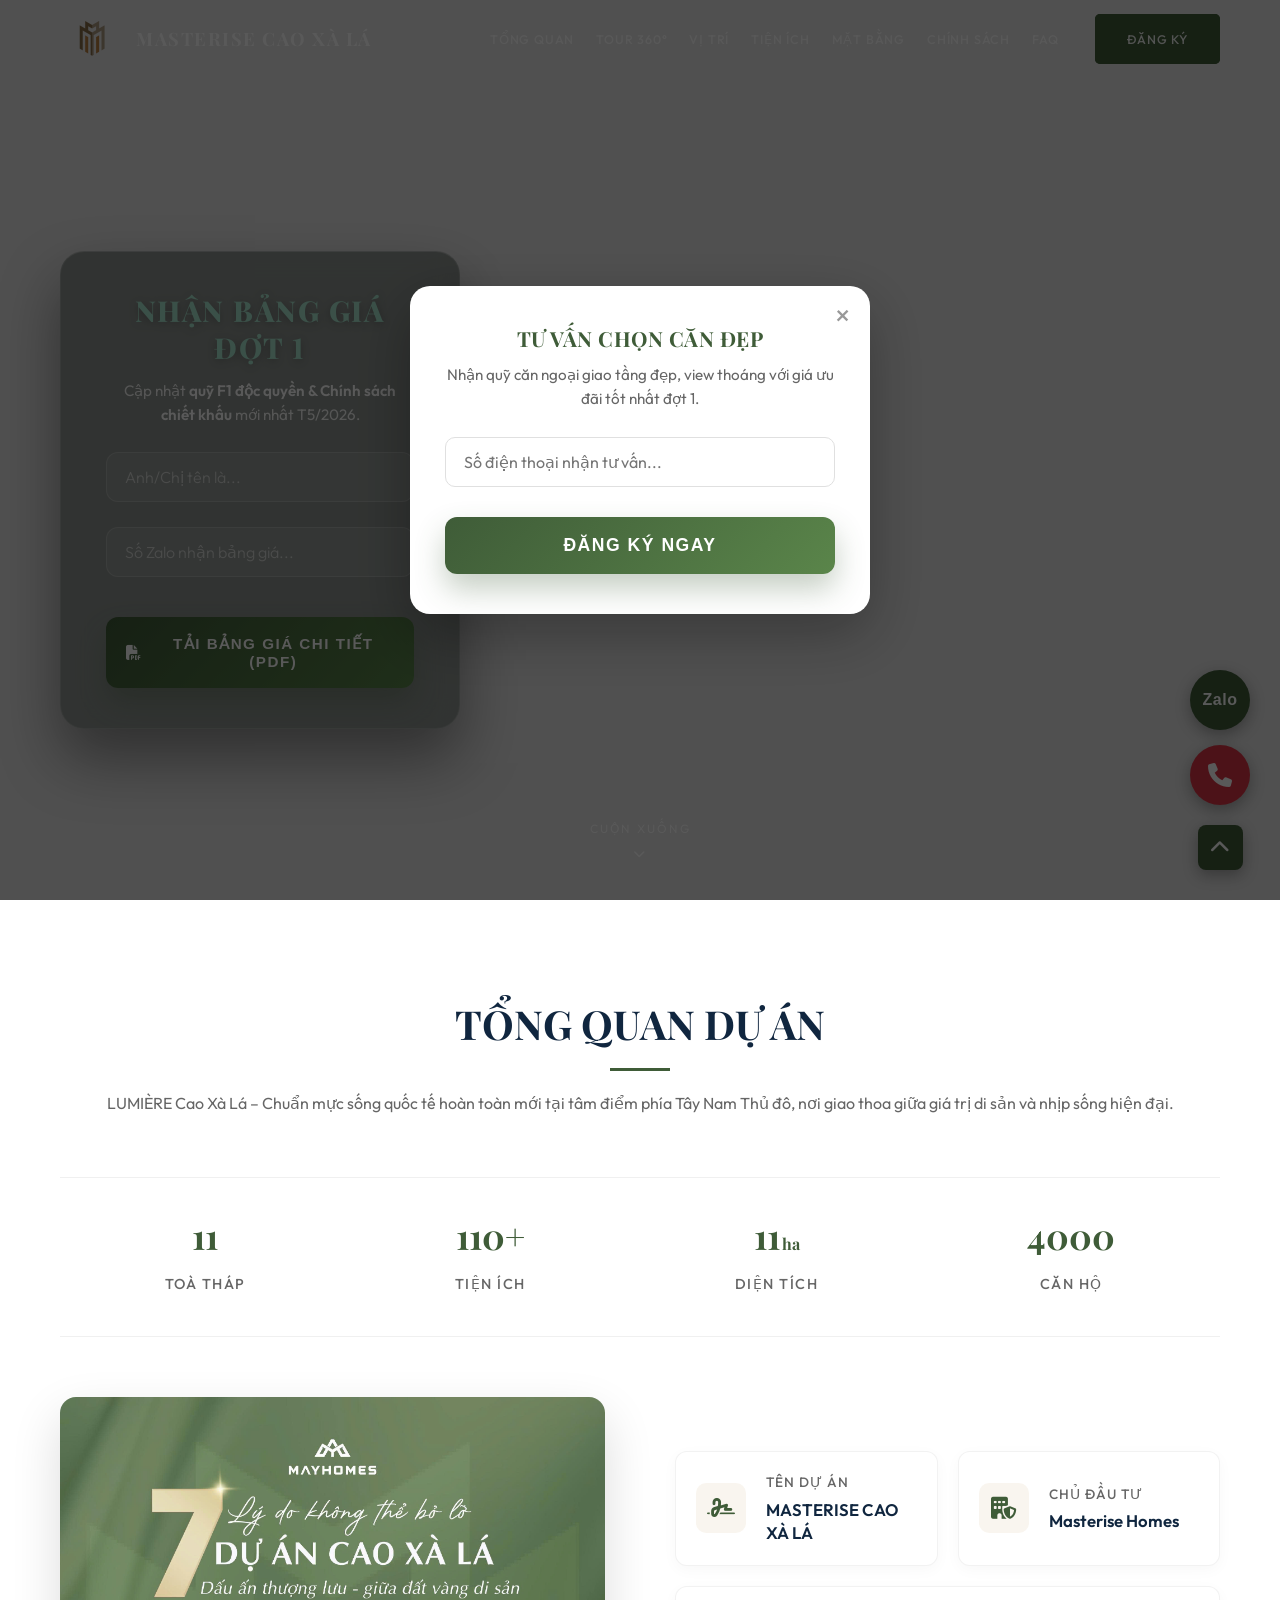
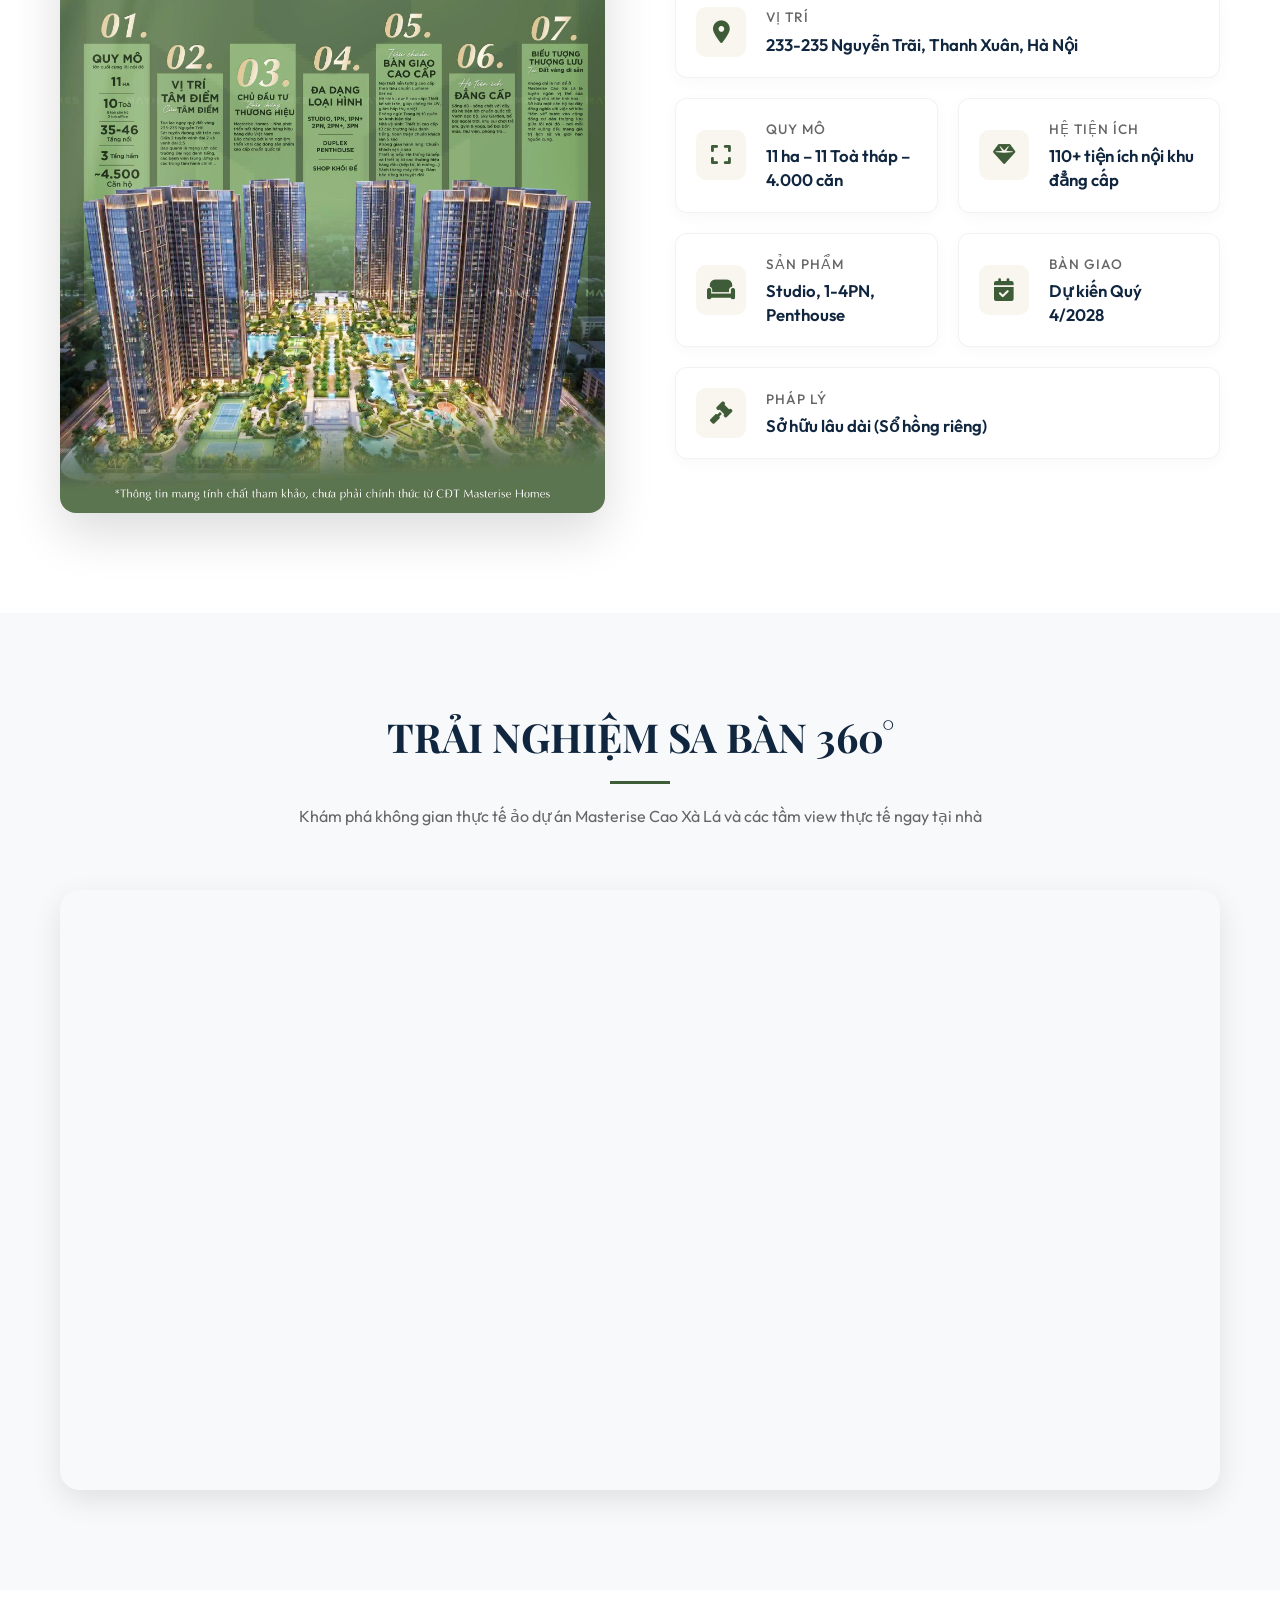
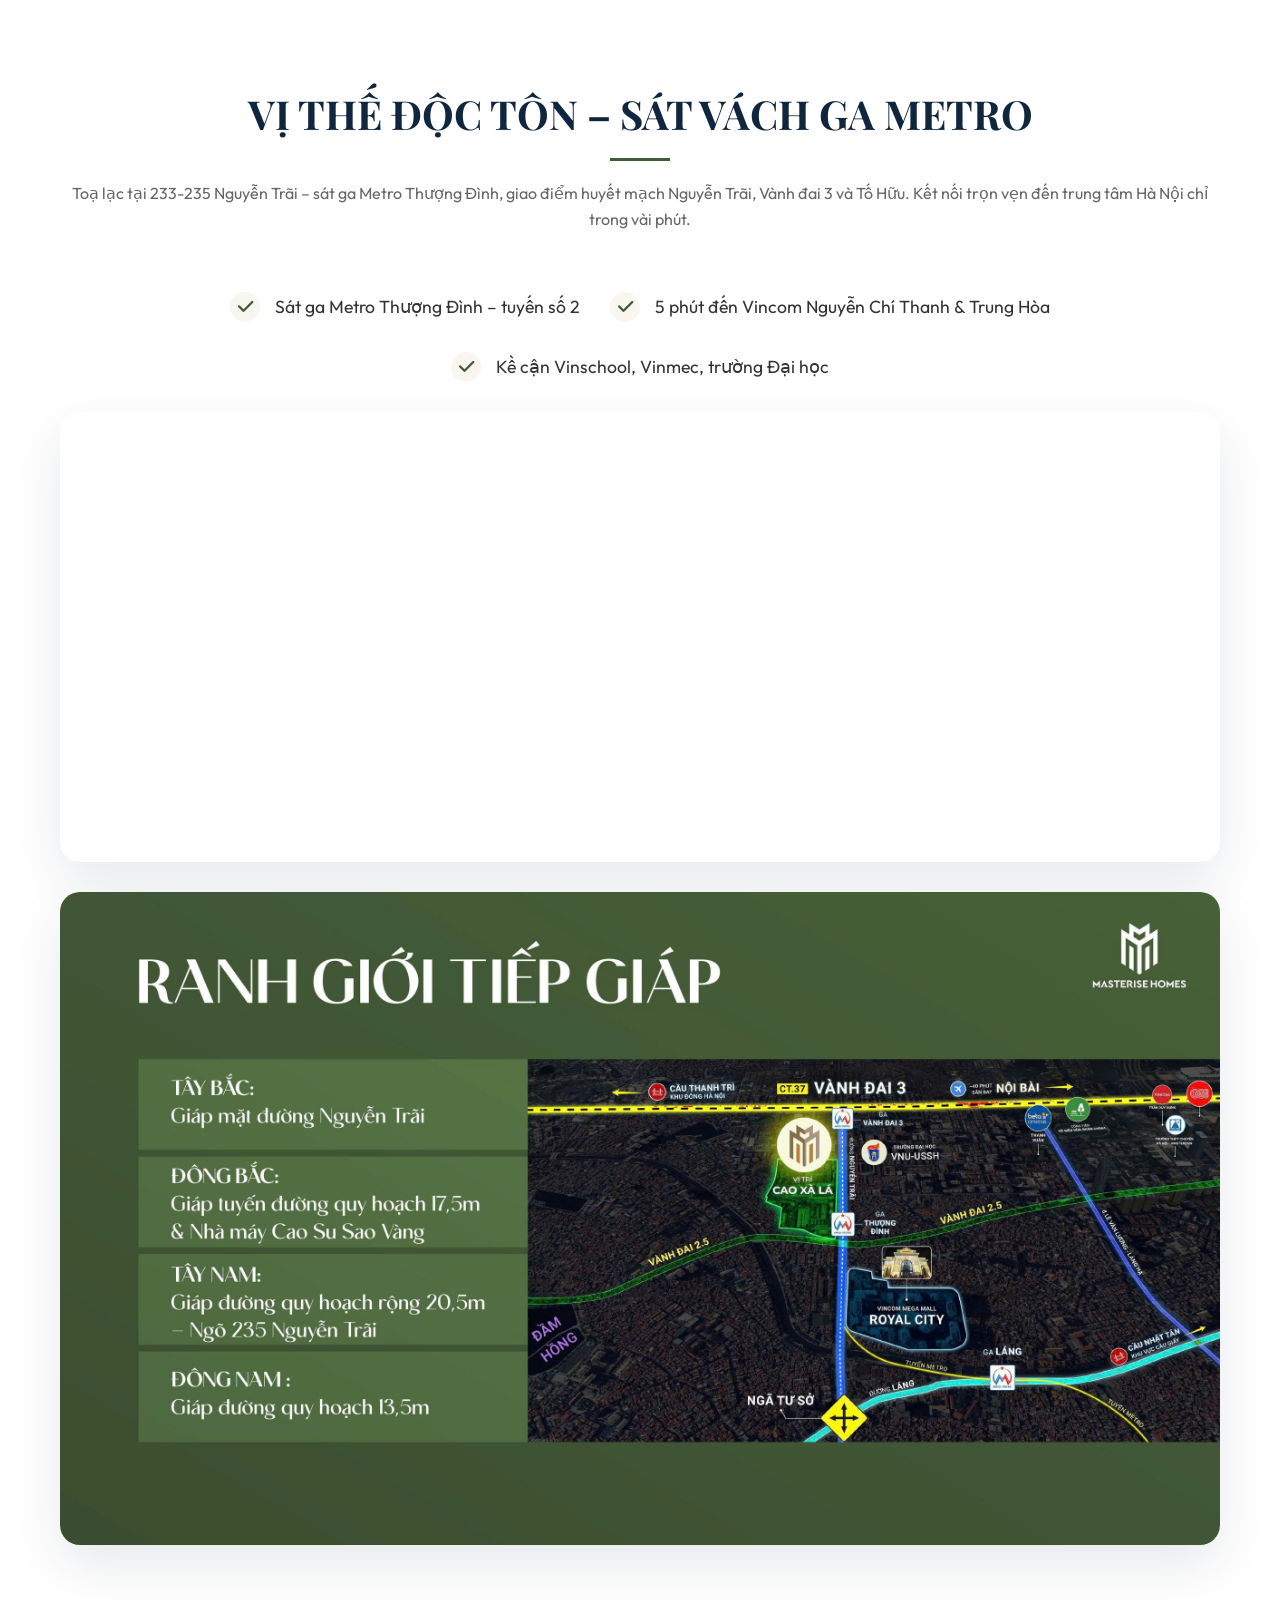
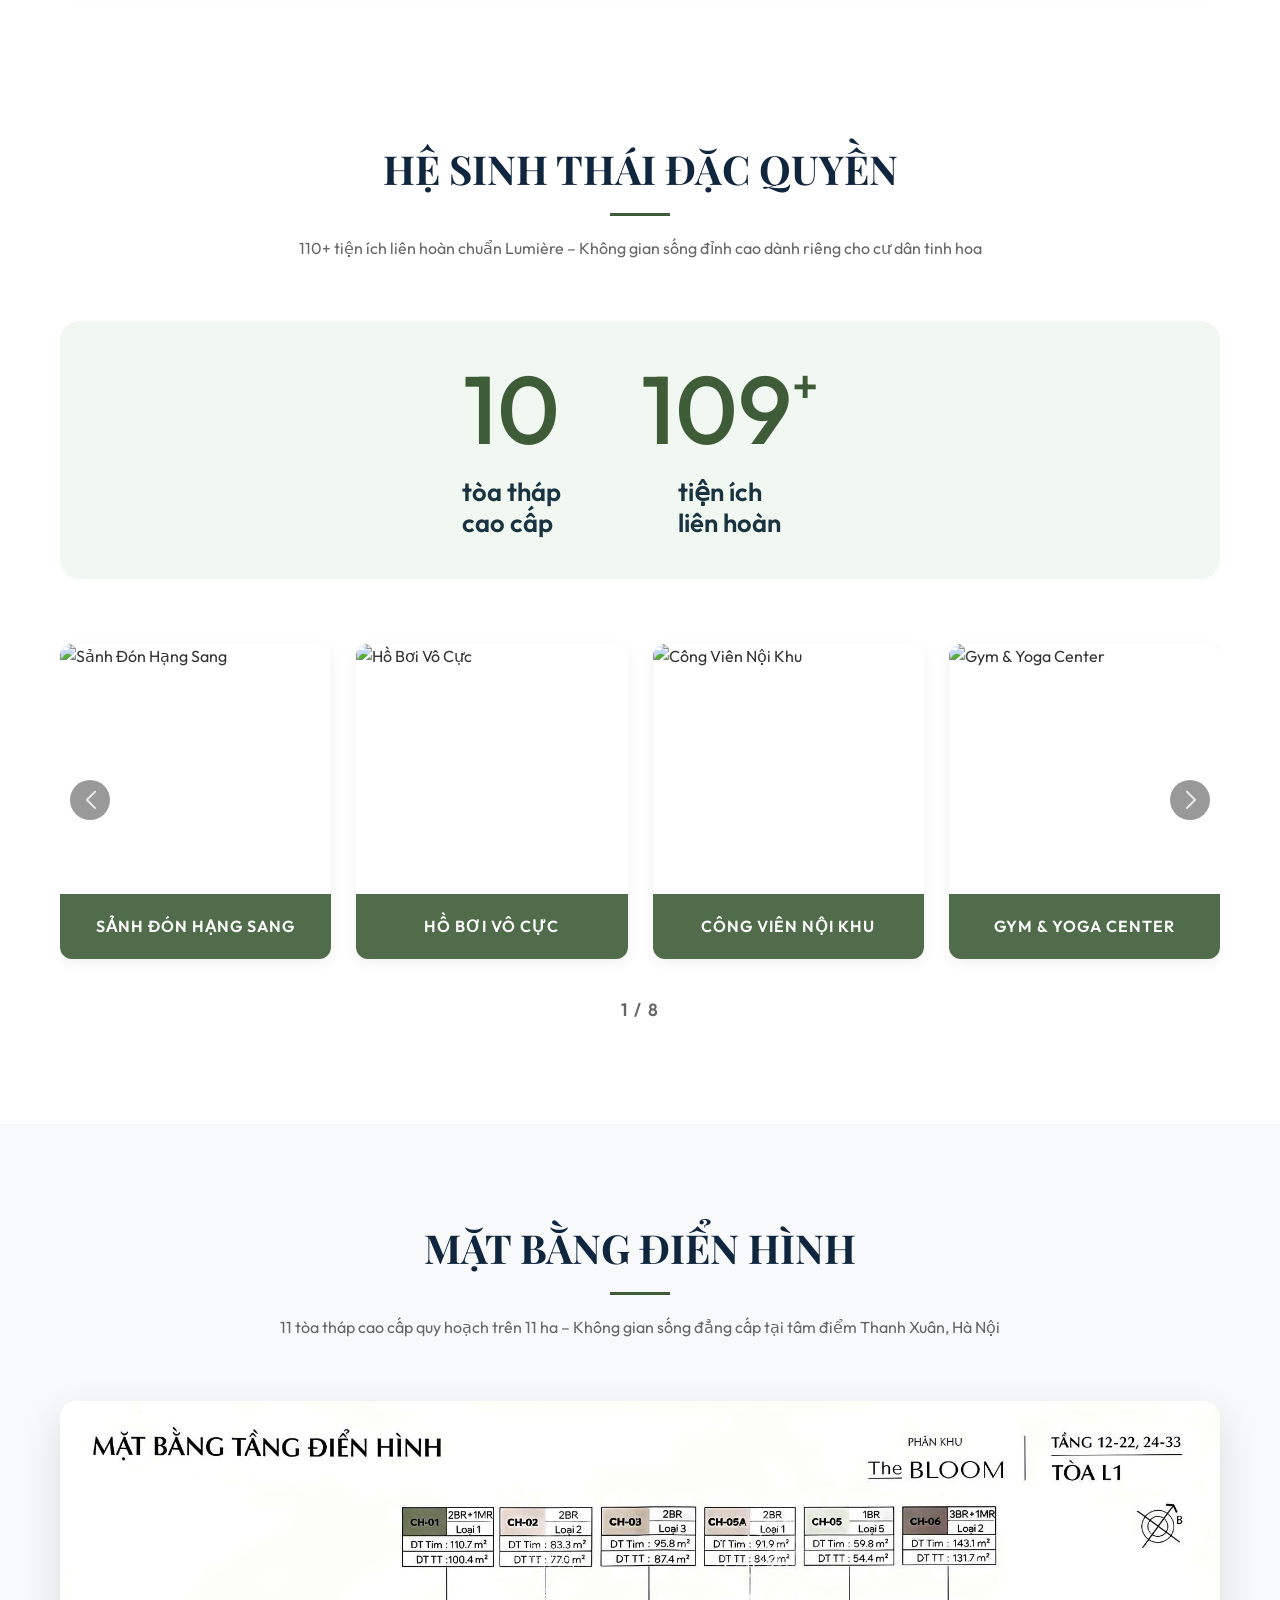
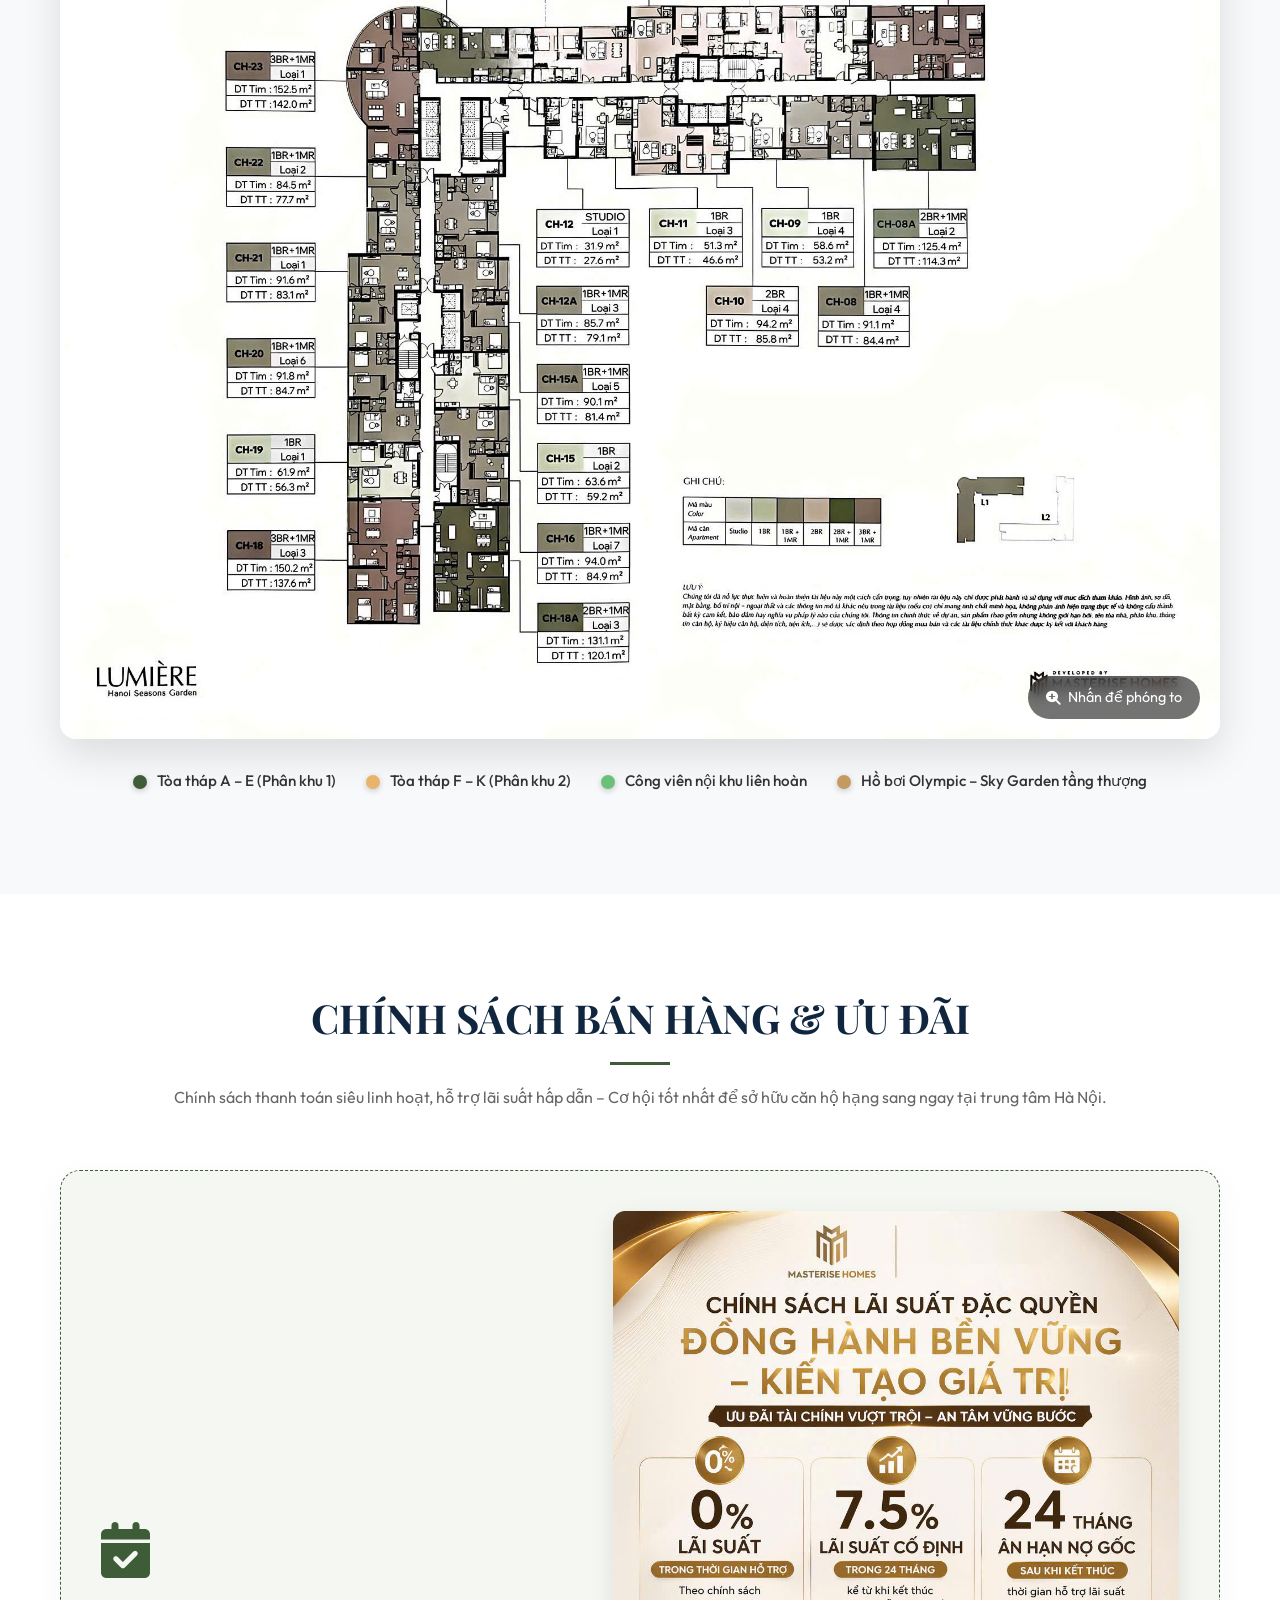
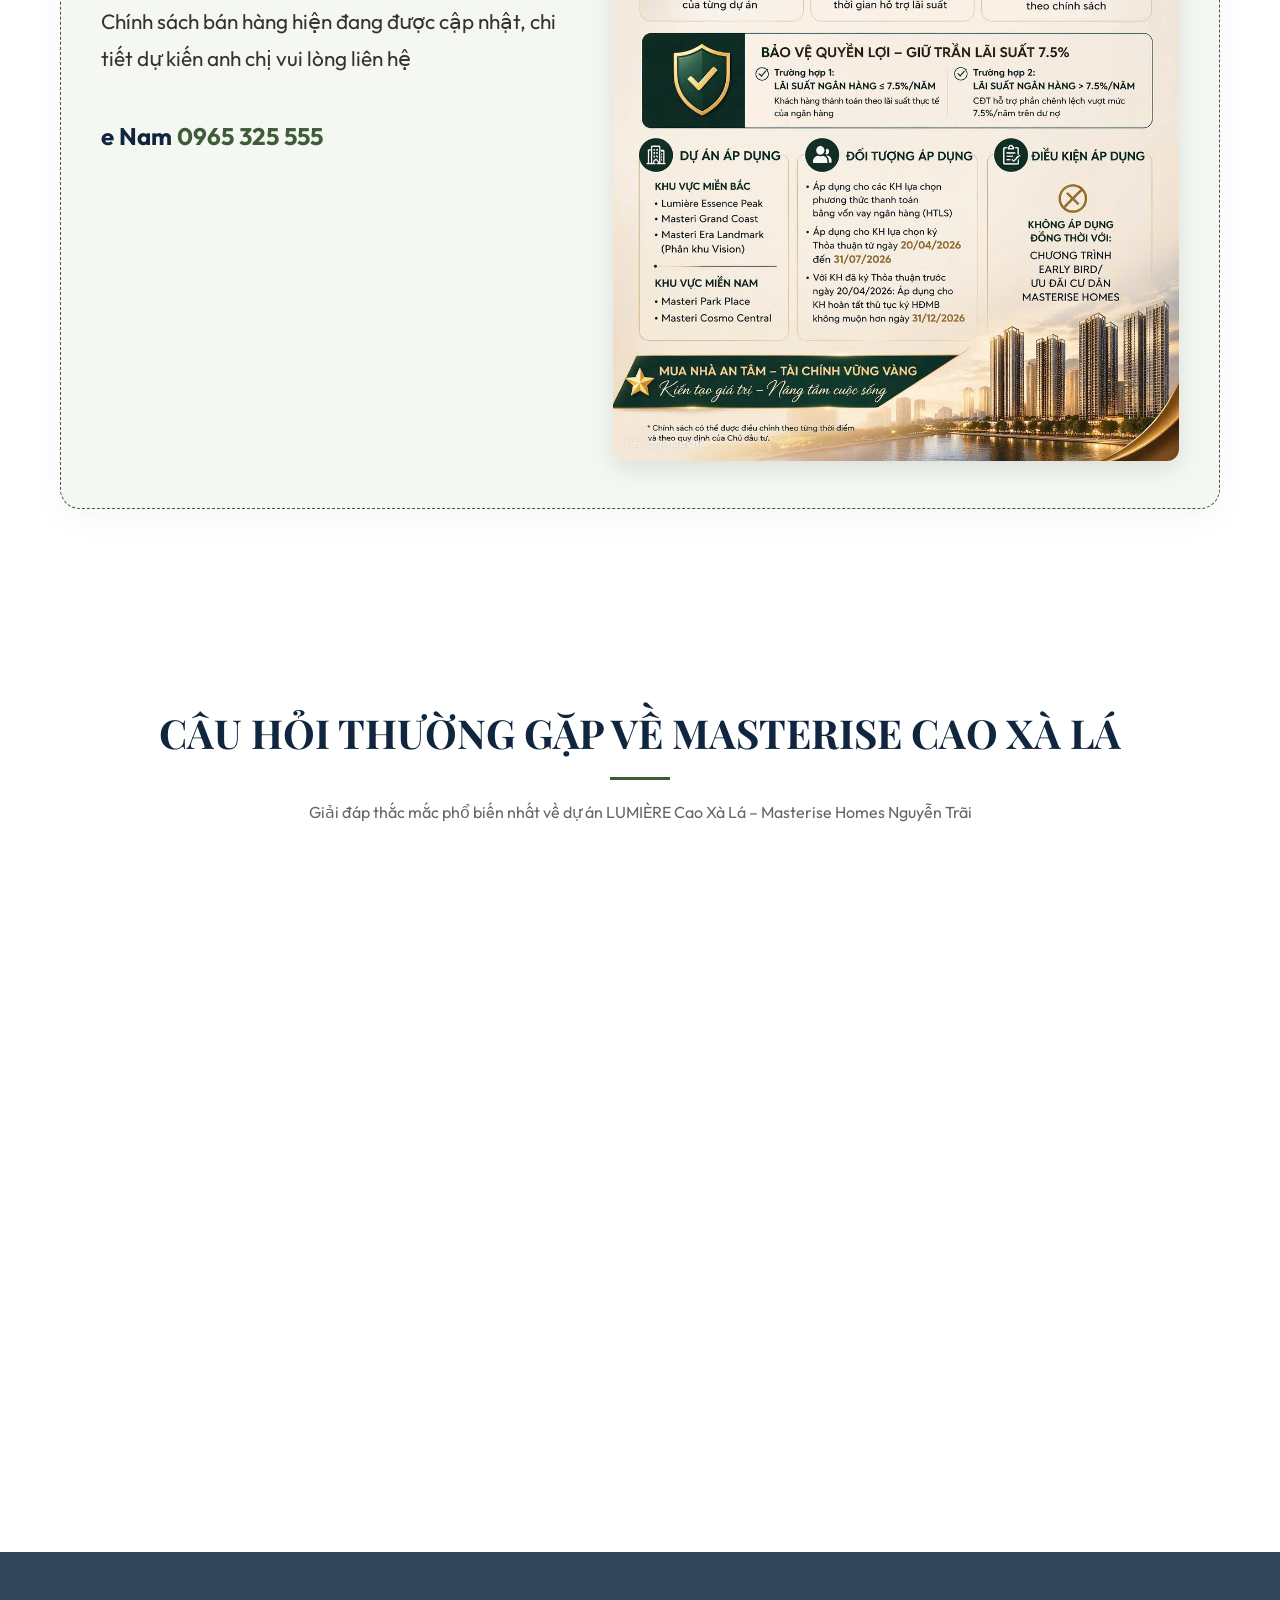
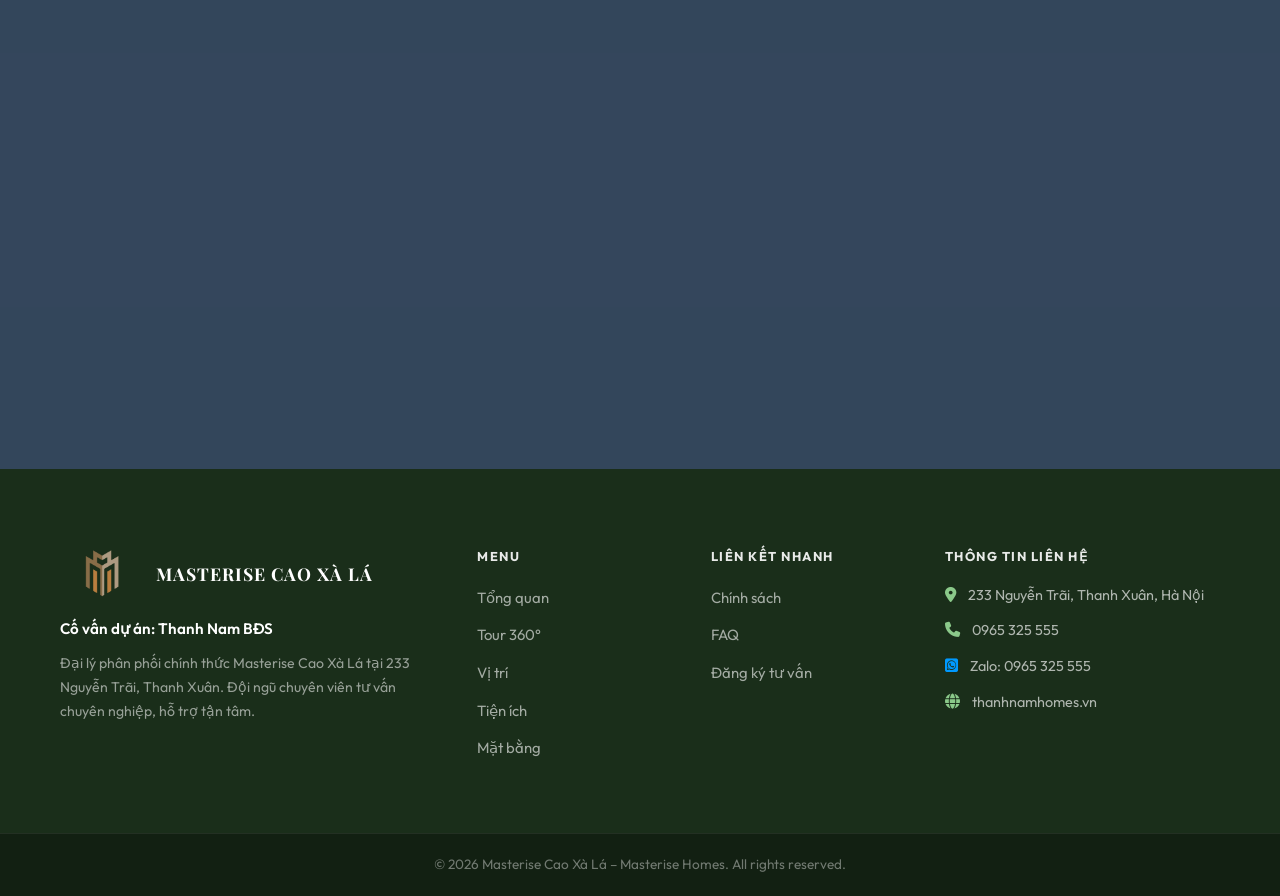
==== commit 260bb5d5: "Fix floor plan image name and link (remove space)" ====
--- a/index.html
+++ b/index.html
@@ -495,7 +495,7 @@
             </div>
             <div class="mat-bang-wrapper reveal-up delay-1">
                 <div class="mat-bang-img-container">
-                    <img src="images/matbang L1.jpg" alt="Mặt Bằng LUMIÈRE Cao Xà Lá" id="mat-bang-img" loading="lazy">
+                    <img src="images/matbang-L1.jpg" alt="Mặt Bằng LUMIÈRE Cao Xà Lá" id="mat-bang-img" loading="lazy">
                     <div class="mat-bang-zoom-hint">
                         <i class="fa-solid fa-magnifying-glass-plus"></i>
                         <span>Nhấn để phóng to</span>
@@ -526,7 +526,7 @@
     <!-- Lightbox overlay -->
     <div id="mb-lightbox" class="mb-lightbox" onclick="this.style.display='none'">
         <span class="mb-lightbox-close">&times;</span>
-        <img src="images/matbang L1.jpg" alt="Mặt Bằng Phóng To" loading="lazy">
+        <img src="images/matbang-L1.jpg" alt="Mặt Bằng Phóng To" loading="lazy">
     </div>
 
     <!-- Chính Sách Bán Hàng -->
